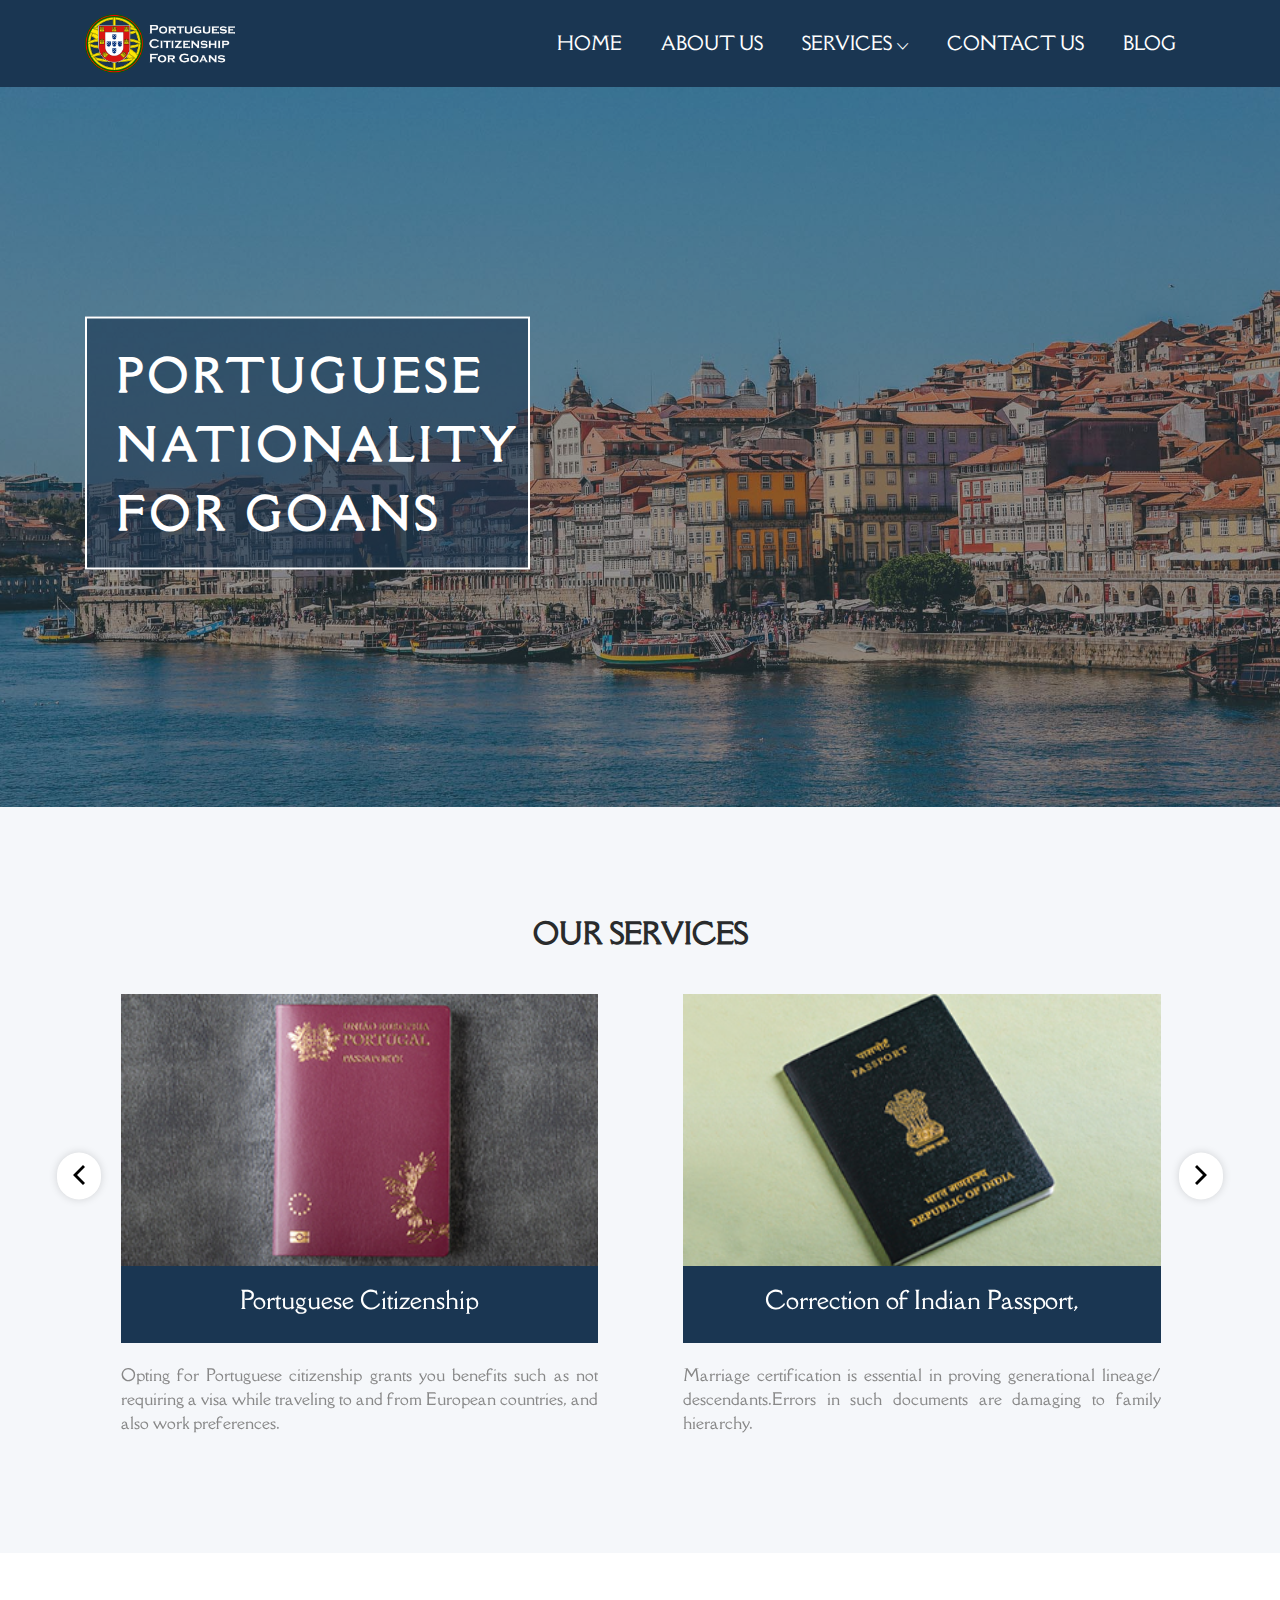
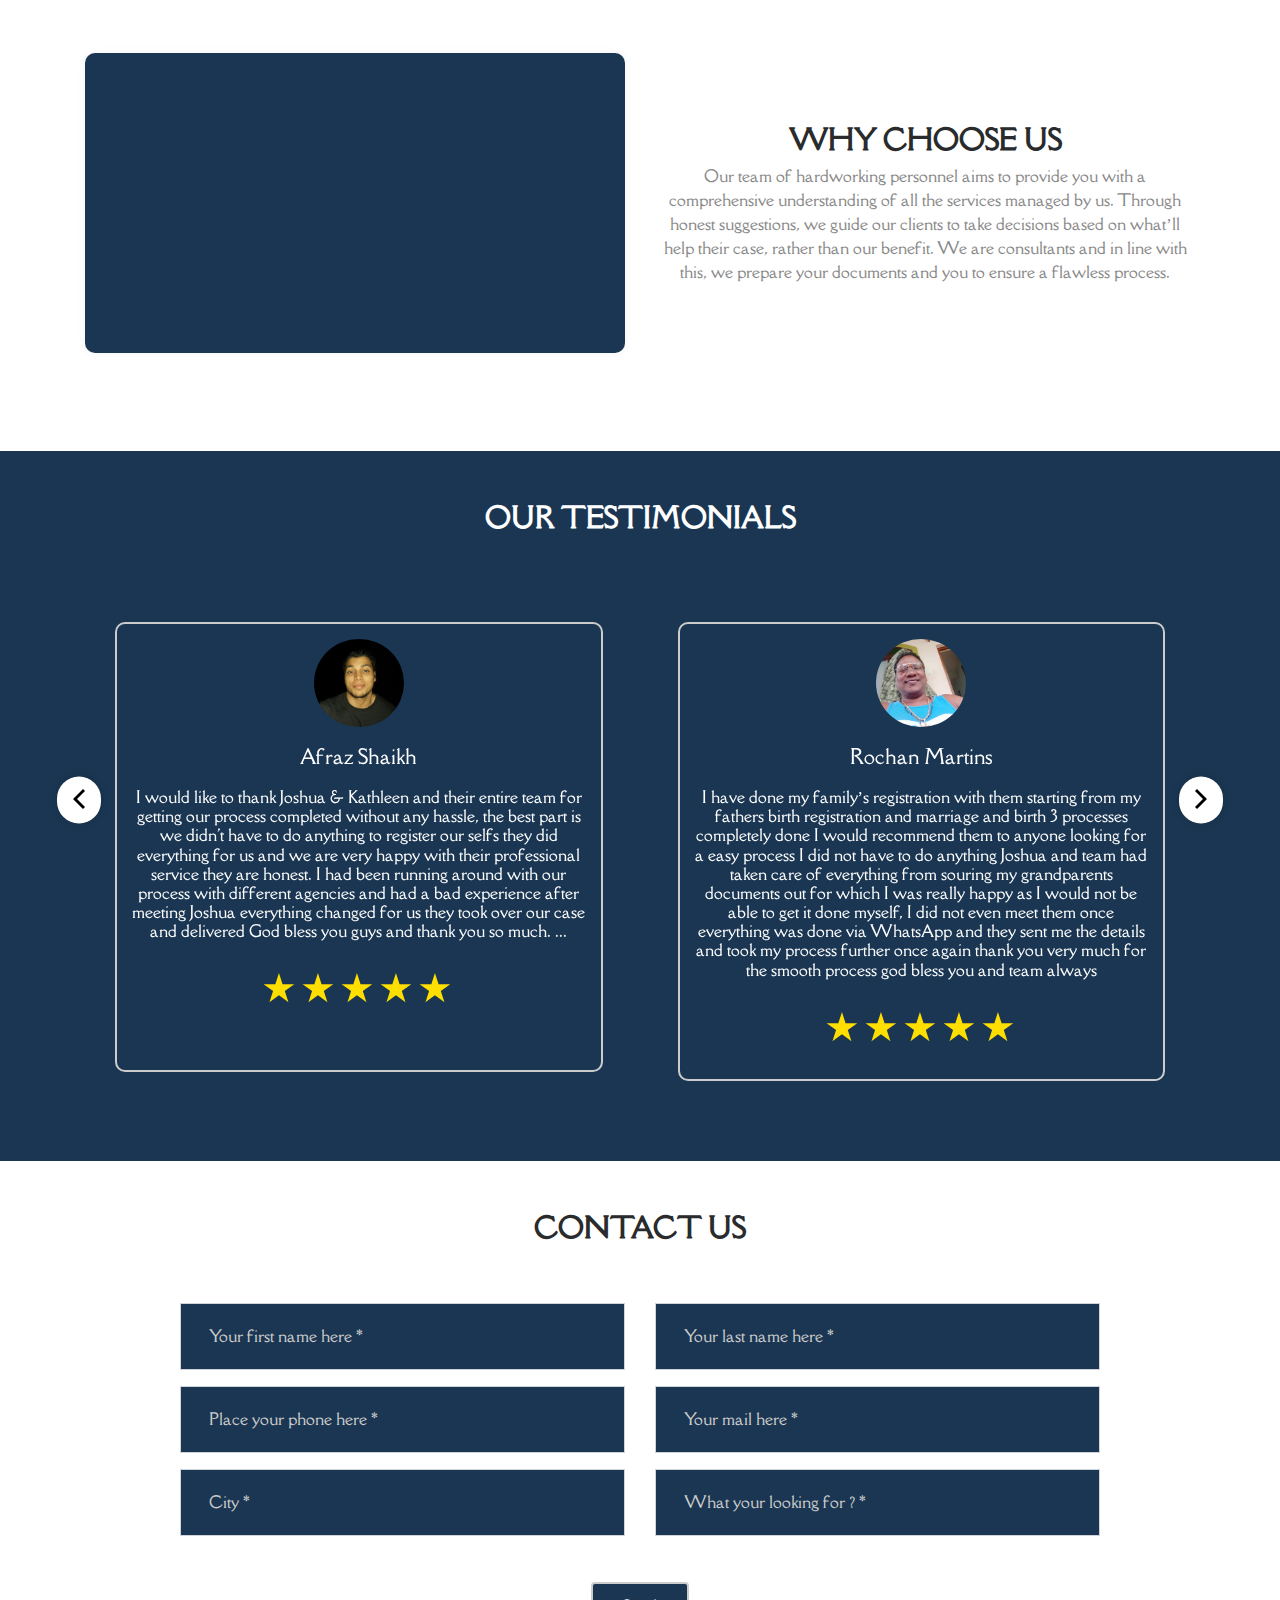
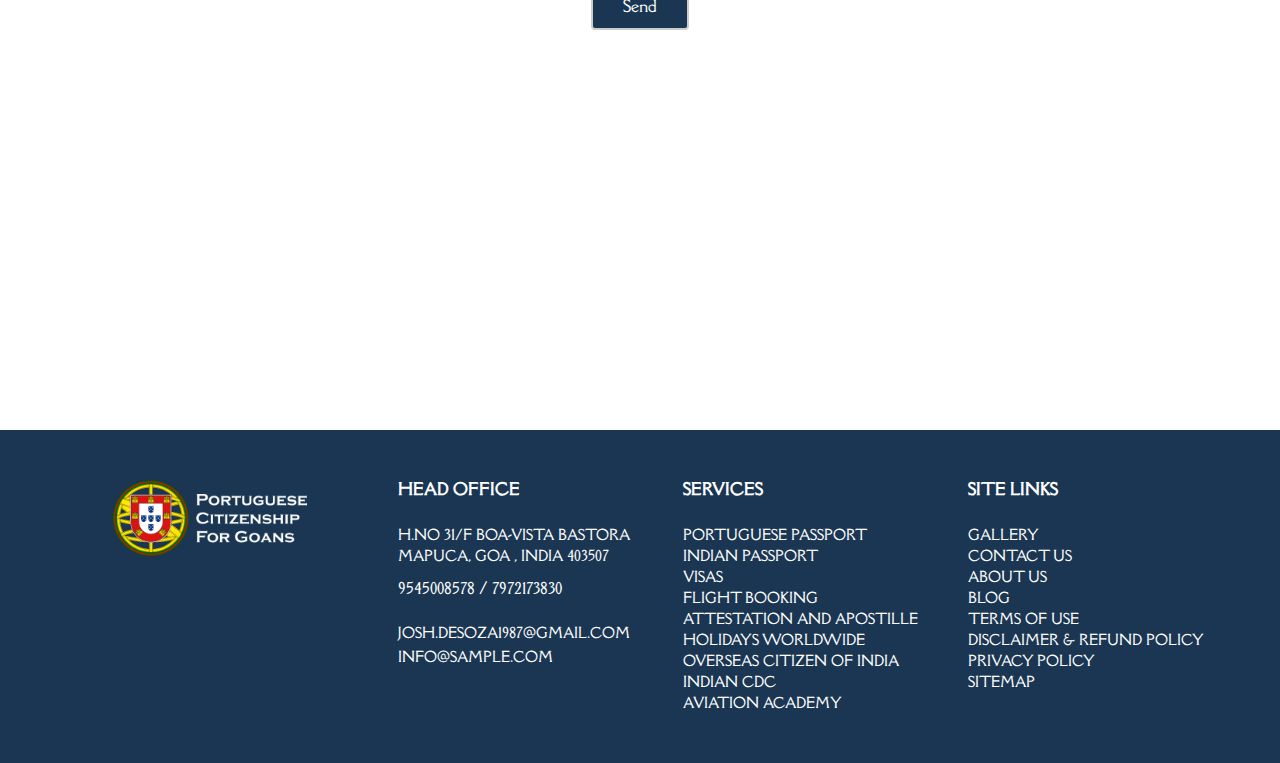
==== index.html @ cc92dfed "Add files via upload" ====
<!DOCTYPE html>
<html lang="en">
<head>
<!-- Meta -->
<meta charset="utf-8">
<meta http-equiv="X-UA-Compatible" content="IE=edge">
<meta name="viewport" content="width=device-width, initial-scale=1">

<!-- SITE TITLE -->
<title>Portuguese Citizenship</title>
<link rel="stylesheet" href="css/bootstrap.min.css">
<link rel="stylesheet" href="css/ionicons.min.css">
<link rel="stylesheet" href="css/style.css">
<!--- owl carousel CSS-->
<link rel="stylesheet" href="owlcarousel/css/owl.carousel.min.css">
<link rel="stylesheet" href="owlcarousel/css/owl.theme.css">
<link rel="stylesheet" href="owlcarousel/css/owl.theme.default.min">
<link rel="preconnect" href="https://fonts.gstatic.com">
<link href="https://fonts.googleapis.com/css2?family=Della+Respira&display=swap" rel="stylesheet">
<style>
    .dropdown {
      position: relative;
      display: inline-block;
    }
    
    .dropdown-content {
      display: none;
      position: absolute;
      background-color: #f9f9f9;
      min-width: 170px;
      box-shadow:1px 0px 4px 3px rgb(0 0 0 / 20%);
      padding: 12px 16px;
      z-index: 1;
    }
    
    .dropdown:hover .dropdown-content {
      display: block;
    }
    </style>
</head>

<body data-spy="scroll" data-target=".navbar-nav" data-offset="110">
<!-- START HEADER -->
<header class="header_wrap dark_skin" style="background:#1a3652;">
  <div class="container">
    <nav class="navbar navbar-expand-lg"> 
    <a class="navbar-brand page-scroll" href="index.php">
            <img class="logo_dark" src="images/logo1.png" alt="logo" style="max-width:150px;"/> 
        </a>
        <button class="navbar-toggler" type="button" data-toggle="collapse" data-target="#navbarSupportedContent" aria-controls="navbarSupportedContent" aria-expanded="false" aria-label="Toggle navigation"> <span class="ion-android-menu"></span> </button>
      	<div class="collapse navbar-collapse justify-content-end" id="navbarSupportedContent">
            <ul class="navbar-nav">
                <li>
                    <a class="nav-link active page-scroll" href="index.html">Home</a>
                </li>
                <li>
                    <a class="nav-link page-scroll" href="about-us.html">About Us</a>
                </li>
                <li class="dropdown">
                    <a class="nav-link dropdown-toggle" href="#" aria-expanded="false">Services</a>
                    <div class="dropdown-content text-center" aria-labelledby="navbarDropdownMenuLink">
                       <a class="dropdown-item" href="portuguese_citizenship.html" style="text-transform: uppercase;">Portuguese Citizenship</a>
                       <div class="dropdown-divider"></div>
                      <a class="dropdown-item" href="services.html"  style="text-transform: uppercase;">Other services</a>
                    </div>
                 </li>
                <li>
                    <a class="nav-link page-scroll" href="contact-us.html">contact Us</a>
                </li>
                <li>
                    <a class="nav-link page-scroll" href="#">blog</a>
                </li>
               
            </ul>
        </div>
    </nav>
  </div>
</header>
<!-- START HEADER --> 
<section class="banner_section background_bg blue_overlay_bg  screen_h"  style="background: url(images/hero_image1.jpg) center center / cover;">
	<div class="banner_slide_content">
        <div class="container"><!-- STRART CONTAINER -->
            <div class="row">
                <div class="col-lg-5 col-md-12 col-sm-8 text-left">
                    <div class="banner_content text_white">
                        <h2 class="text-uppercase desktop_display" style="font-size: 43px;letter-spacing: 5px;line-height: 69px;background: #1a36529c;border:2px solid #fff;padding-left:30px;padding-right: -27px;padding-top: 22px;padding-bottom: 20px;">Portuguese Nationality for Goans  </h2>
                        <h4 class="text-uppercase mob_display" style="position:relative;top:-83px;font-size:30px;font-weight:700;letter-spacing: 5px;line-height:44px;border:2px solid #fff;padding-left:30px;padding-right: -27px;padding-top: 22px;padding-bottom: 20px;">Portuguese Nationality for Goan  </h4>
             
                    </div>
                </div>
            </div>
        </div>
    </div>
</section>
<!----
<section id="services" style="background:#eefdfd;">
    <div class="container">
    <div class="row justify-content-center">
        	<div class="col-lg-8 col-md-9 animation animated fadeInUp">
            	<div class="text-center">
                	<h3 class="text-uppercase" style="font-weight:700;">Our services</h3>
                </div>
            </div>
        </div>
        <div class="row justify-content-center">
            <div class="col-md-4 col-sm-6 mb-lg-5 mb-3 text-center">
            	<div class="icon_box icon_box_style_9" style="padding:0px;">
                    <div class="box_icon mb-3">	
                        <span style='font-size:120px;color:#fff;'>&#9784;</span>
                        <h4 style="padding-bottom:30px;" class="text-white">Portuguese Citizenship</h4>
                    </div>
                    
                 </div>
                 <div class="icon_box_content" style="padding-top:35px;">
                    <p style="text-transform: uppercase;">Lorem ipsum dolor sit
                        amet, consectetur
                        adipiscing elit, sed do
                        eiusmod tempor incididunt
                        ut labore et dolore
                        magna aliqua.
                        Ut enim ad minim veniam,</p>
                </div>
            </div>
           
            <div class="col-md-4 col-sm-6 mb-lg-5 mb-3 text-center">
            	<div class="icon_box icon_box_style_9" style="padding:0px;">
                    <div class="box_icon mb-3">	
                        <span style='font-size:120px;color:#fff;'>&#9784;</span>
                        <h4 style="padding-bottom:30px;" class="text-white"> Correction of Indian Passport</h4>
                    </div>
                    
                 </div>
                 <div class="icon_box_content" style="padding-top:35px;">
                    <p style="text-transform: uppercase;">Lorem ipsum dolor sit
                        amet, consectetur
                        adipiscing elit, sed do
                        eiusmod tempor incididunt
                        ut labore et dolore
                        magna aliqua.
                        Ut enim ad minim veniam,</p>
                </div>
            </div>
            <div class="col-md-4 col-sm-6 mb-lg-5 mb-3 text-center">
            	<div class="icon_box icon_box_style_9" style="padding:0px;">
                    <div class="box_icon mb-3">	
                        <span style='font-size:120px;color:#fff;'>&#9784;</span>
                        <h4 style="padding-bottom:30px;" class="text-white"> Correction of Birth Certificate</h4>
                    </div>
                 </div>
                 <div class="icon_box_content" style="padding-top:35px;">
                    <p style="text-transform: uppercase;">Lorem ipsum dolor sit
                        amet, consectetur
                        adipiscing elit, sed do
                        eiusmod tempor incididunt
                        ut labore et dolore
                        magna aliqua.
                        Ut enim ad minim veniam,</p>
                </div>
            </div>
        </div> 

    </div>
</section>-->
<section style="background:#f5f7fa;">
	<div class="container">
        <div class="row justify-content-center" style="padding-top:60px;">
            <div class="col-lg-8 col-md-9 animation animated fadeInUp">
            	<div class="text-center">
                	<h3 class="text-uppercase" style="font-weight:700;">Our services</h3>
                </div>
            </div>
        	<div class="col-lg-12 col-md-12 col-sm-12 text-center">
            	<ul class="portfolio_gallery portfolio_style4 carousel_slide2 owl-carousel owl-dots owl-theme " data-margin="15" data-dots="false" data-autoplay="true" data-nav="true" data-loop="true" data-autoplay-timeout="2500">
                    <!-- START PORTFOLIO ITEM -->
                    <li class="portfolio-item" style="padding:20px;">
                        <div style="padding:0px;">
                            <div class="box_icon mb-3">	
                              <img src="images/portuguese-passport.jpg"/>
                              <div style="background: #1a3652;padding:20px 0 20px;">
                                <h4 class="text-white">Portuguese Citizenship</h4>
                            </div>
                            <p style="padding-top:20px; text-align: justify;">Opting for Portuguese citizenship grants you benefits such as not 
                                requiring a visa while traveling to and from European countries, and also work preferences.</p>
                            </div>
                         </div>
                        
                    </li>
                    <li class="portfolio-item" style="padding:20px;">
                        <div style="padding:0px;">
                            <div class="box_icon mb-3">	
                                <img src="images/indian-passport.jpg"/>
                                <div style="background: #1a3652;padding:20px 0 20px;">
                                <h4 class="text-white">Correction of Indian Passport,</h4>
                                </div>
                                <p style="padding-top:20px; text-align: justify">Marriage certification is essential in 
                                    proving generational lineage/ descendants.Errors in such documents are damaging to family hierarchy. </p>
                            </div>
                         </div>
                    </li>
                    <li class="portfolio-item" style="padding:20px;">
                        <div  style="padding:0px;">
                            <div class="box_icon mb-3">	
                                <img src="images/birth-certificate.jpg"/>
                                <div style="background: #1a3652;padding:20px 0 20px;">
                                <h4 class="text-white"> Correction of Birth Certificate</h4>
                                </div>
                                <p  style="padding-top:20px;text-align: justify">An error on your birth certificate, 
                                    such as spelling mistakes of your parent’s names or your own, is carried on to other documents. 
                                    This results in variations of a single name.</p>
                            </div>
                         </div>
                    </li>
                    <li class="portfolio-item" style="padding:20px;">
                        <div style="padding:0px;">
                            <div class="box_icon mb-3">	
                                <img src="images/Marriage.jpg"/>
                                <div style="background: #1a3652;padding:20px 0 20px;">
                                <h4  class="text-white">  Correction of Marriage Certificate</h4>
                                </div>
                                <p  style="padding-top:20px;text-align: justify">Don’t get stuck with mistakes on your Indian passport. 
                                    It’s your identity verification document and is widely used by the government of India.</p>
                            </div>
                         </div>
                        
                    </li>
                    <li class="portfolio-item" style="padding:20px;">
                        <div  style="padding:0px;">
                            <div class="box_icon mb-3">	
                                <img src="images/indian-passport.jpg"/>
                                <div style="background: #1a3652;padding:20px 0 20px;">
                                <h4 class="text-white">  Assistance with Residential Certificate</h4>
                                </div>
                                <p style="padding-top:20px;text-align: justify">By providing residential certificates, citizens declare the tenure of the place of 
                                    residence and other details that verifies their address.</p>
                            </div>
                           
                         </div>
                        
                    </li>
       
   
                </ul>
            </div>
        </div>
        </div>
</section>
<section>
    <div class="container">
        <div class="row justify-content-center" style="padding-top:20px;">
        	<div class="col-md-6 col-sm-6 mb-lg-5 mb-3 text-center">
            	<div class="icon_box icon_box_style_9" style="min-height: 300px;">
                    <div class="box_icon mb-3">	
                        
                    </div>
                </div>
               
            </div>
            <div class="col-md-6 col-sm-12 text-center">
                <div class="heading_s3 mb-3"> 
                  <div class="pos_display">
                  <h3 style="font-weight:700;">WHY CHOOSE US</h3>
                 <p>Our team of hardworking personnel aims to provide you with a comprehensive understanding of all the services managed by us. 
                     Through honest suggestions, we guide our clients to take decisions based on what’ll help their case, rather than our benefit. 
                     We are consultants and in line with this, we prepare your documents and you to ensure a flawless process.</p>
            </div>
        </div>
                
            </div>
        </div>
       
    </div>
</section>

<section style="background: #1a3652;">
	<div class="container">
        <div class="row justify-content-center">
        	<div class="col-lg-8 col-md-9 animation animated fadeInUp">
            	<div class="text-center">
                	<h3 class="text-uppercase text-white" style="font-weight:700;">Our Testimonials</h3>
                </div>
            </div>
        </div>
        <div class="row justify-content-center" style="padding-top:50px;"> 
        	<div class="col-md-12 text-center">
            	<ul class="portfolio_gallery portfolio_style3 carousel_slide2 owl-carousel owl-theme" data-margin="15" data-dots="false" data-autoplay="true" data-nav="true" data-loop="true" data-autoplay-timeout="2500">
                    <!-- START PORTFOLIO ITEM -->
                    <li  style="padding:30px;">
                            <div style="padding:0px;border:2px solid #ccc;border-radius:10px;">
                                <div class="box_icon mb-3" style="min-height: 430px;">	
                                    <div class="testimonial_img">
                                        <img class=" m-auto" style="border-radius:50%;" src="images/Afraz-shaik.jpg" alt="user"/>
                                </div>
                                    <p class="text-white" style="font-size:20px;">Afraz Shaikh</p>
                                    <h6 class="text-white"> I would like to thank Joshua & Kathleen and their entire team for getting our process completed without any hassle, the best part is we didn't have to do anything to register our selfs they did everything for us and we are very happy with their professional service they are honest. I had been running around with our process with different agencies and had a bad experience after meeting Joshua everything changed for us they took over our case and 
                                        delivered God bless you guys and thank you so much. ...</h6>
                                        <div class="Stars" style="--rating:5.1;padding-top:20px;"></div>
                                </div>
                             </div>
                    </li>
                    <li style="padding:30px;">
                        <div style="padding:0px;border:2px solid #ccc;border-radius:10px;">
                            <div class="box_icon mb-3" style="min-height: 430px;">	
                                <div class="testimonial_img">
                                    <img class=" m-auto" style="border-radius:50%;" src="images/Damaciene.jpg" alt="user"/>
                                </div>
                                <p class="text-white" style="font-size:20px;">Rochan Martins</p>
                                <h6 class="text-white">I have done my family’s registration with them starting from my fathers birth registration and marriage and birth 3 processes completely done I would recommend them to anyone looking for a easy process I did not have to do anything Joshua and team had taken care of everything from souring my grandparents documents out for which I was really happy as I would not be able to
                                     get it done myself, I did not even meet them once everything was done via WhatsApp and they sent me
                                      the details and took my process further once again thank you very much for the smooth process god bless you and team always</h6> 
                                     
                                    <div class="Stars" style="--rating:5.0;padding-top:20px;"></div>
                            </div>
                         </div>
                </li>
            <li  style="padding:30px;">
                <div style="padding:0px;border:2px solid #ccc;border-radius:10px;">
                    <div class="box_icon mb-3" style="min-height:430px;">	
                        <div class="testimonial_img">
                            <img class=" m-auto" style="border-radius:50%;" src="images/Rohan.jpg" alt="user"/>
                        </div>
                        <p class="text-white" style="font-size:20px;">Damaciene Martins</p>
                        <h6 class="text-white">I want to thank you Joshua and team For sucessfully completing my case which was stuck with with agency in margao since 2001 Joshua took my case in 2016 and concluded my process and my children's 
                            too thank you good to see your page on facebook keep up the good work god bless you all always.</h6>
                            <div class="Stars" style="--rating:5.1;padding-top:20px;"></div>
                    </div>
                 </div>
        </li>
   
                </ul>
            </div>
        </div>
        
        </div>
</section>

<section class="small_pt">
	<div class="container">
        <div class="row justify-content-center">
        	<div class="col-lg-8 col-md-9 animation animated fadeInUp">
            	<div class="text-center">
                	<h3 class="text-uppercase" style="font-weight:700;">Contact Us</h3>
                </div>
            </div>
        </div>
        <div class="row justify-content-center" style="padding-top:50px;">
            <div class="col-md-10">
            	<div class="field_form">
                        <form method="post">
                        <div class="row">
                            <div class="form-group col-lg-6">
                                <input required="required" placeholder="Your first name here *" class="form-control" name="name" type="text">
                             </div>
                             <div class="form-group col-lg-6">
                                <input required="required" placeholder="Your last name here *" class="form-control" name="name" type="text">
                             </div>
                            <div class="form-group col-lg-6">
                                <input required="required" placeholder="Place your phone here *"  class="form-control" name="phone" type="phone">
                            </div>
                          
                            <div class="form-group col-lg-6">
                                <input required="required" placeholder="Your mail here *" class="form-control" name="email" type="email">
                            </div>
                            <div class="form-group col-lg-6">
                                <input placeholder="City *" class="form-control" name="city" type="text">
                            </div>
                            <div class="form-group col-lg-6">
                                <input placeholder="What your looking for ? *" class="form-control" name="Message" type="text">
                            </div>
                            <div class="col-lg-12 text-center" style="padding-top:30px;">
                                <button type="submit" class="btn btn-default"  name="submit" value="Submit">Send</button>
                            </div>
                            
                        </div>
                    </form>		
                    </div>
            </div>
        </div>
    </div>
</section>
<section style="padding-bottom:0px;">
    <div class="container-fluid">
        <div class="row">
            <div class="col-12 p-0">
                <div class="contact_map animation animated fadeInUp" data-animation="fadeInUp" data-animation-delay="0.2s" style="animation-delay: 0.2s; opacity: 1;">
                    <iframe src="https://www.google.com/maps/embed?pb=!1m16!1m12!1m3!1d3843.2199358114367!2d73.82470751485221!3d15.579893689184894!2m3!1f0!2f0!3f0!3m2!1i1024!2i768!4f13.1!2m1!1sH.No31%2FF%20Boa-vista%20Bastora%20Mapuca%2C%20Goa%2C%20India%20403507!5e0!3m2!1sen!2sin!4v1616218557208!5m2!1sen!2sin" width="100%"  style="border:0;height:300px;" allowfullscreen="" ></iframe>
                </div>
            </div>
        </div>
    </div>
</section>
<footer style="background: #1a3652;padding:50px 0px;">
                    <div class="top_footer text_white" style="padding-left:56px;">
                        <div class="container">
                            <div class="row">
                                <div class="col-lg-3 col-md-3 col-md-3 mt-4 mt-lg-0" data-animation="fadeInUp" data-animation-delay="0.6s" style="animation-delay: 0.6s; opacity: 1;">
                                    <div class="footer_logo">
                                        <a href="index.html"> <img  src="images/logo1.png" alt="logo" style="max-width:194px;"/></a>
                                    </div>
                                    
                                </div>
                                <div class="col-lg-3 col-md-3 col-md-3 mt-4 mt-lg-0 animation animated fadeInUp" data-animation="fadeInUp" data-animation-delay="0.6s" style="animation-delay: 0.6s; opacity: 1;">
                                    <h6 class="widget_title">HEAD OFFICE</h6>
                                    <ul style="list-style-type: none;">
                                        <li style="text-transform: uppercase;font-size: 14px;"> H.NO 31/F
                                            BOA-VISTA BASTORA MAPUCA, GOA , INDIA 403507</li>

                                            <li style="padding-top:10px;padding-bottom:10px;"> <a href="tel:7972173830" style="font-size:15px;"> 9545008578</a> / 
                                                <a href="tel:7972173830" style="font-size:15px;">7972173830</a>
                                            </li>
                                            <li style="padding-top:10px;">
                                                <a href="mailto: josh.desoza1987@gmail.com" style="text-transform: uppercase;font-size: 14px;"> josh.desoza1987@gmail.com</a> <br>
                                         <a href="mailto:katts0808@gmail.com" style="text-transform: uppercase;font-size: 14px;">info@sample.com</a>
                                                </li>

                                    </ul>
                                    <!--<p style="text-transform: uppercase;font-size: 14px;"> H.NO 31/F
                                        BOA-VISTA BASTORA MAPUCA, GOA , INDIA 403507</p>-->
                                   <!---- <p style="font-size:14px;"> 
                                       <a href="tel:7972173830"> 9545008578</a> <br>
                                        <a href="tel:7972173830">7972173830</a>
                                    </p>-->
                                   
                                </div>
                                <div class="col-lg-3 col-md-3 col-md-3 mt-4 mt-lg-0 animation animated fadeInUp" data-animation="fadeInUp" data-animation-delay="0.6s" style="animation-delay: 0.6s; opacity: 1;">
                                    <h6 class="widget_title">SERVICES</h6>
                                    <ul style="list-style-type: none;">
                                        <li style="font-size:14px;text-transform: uppercase;"><a href="#"> Portuguese Passport</a></li>
                                        <li style="font-size:14px;text-transform: uppercase;"><a href="#"> Indian Passport</a></li>
                                        <li style="font-size:14px;text-transform: uppercase;"><a href="#"> Visas</a></li>
                                        <li style="font-size:14px;text-transform: uppercase;"><a href="#"> Flight Booking</a></li>
                                         <li style="font-size:14px;text-transform: uppercase;"><a href="#"> Attestation and Apostille</a></li>
                                        <li style="font-size:14px;text-transform: uppercase;"><a href="#"> Holidays Worldwide</a></li>
                                        <li style="font-size:14px;text-transform: uppercase;"><a href="#"> Overseas Citizen of India</a></li>
                                        <li style="font-size:14px;text-transform: uppercase;"><a href="#"> Indian CDC</a></li>
                                        <li style="font-size:14px;text-transform: uppercase;"><a href="#"> Aviation Academy</a></li>
                                    </ul>
                                    
                                </div>
                                
                               
                                <div class="col-lg-3 col-md-6 mt-4 mt-lg-0 animation animated fadeInUp" data-animation="fadeInUp" data-animation-delay="0.6s" style="animation-delay: 0.6s; opacity: 1;">
                                    <h6 class="widget_title">SITE LINKS</h6>
                                    <ul style="list-style-type: none;">
                                        <li style="font-size:14px;"><a href="#">GALLERY</a></li>
                                        <li style="font-size:14px;"><a href="#">CONTACT US</a></li>
                                        <li style="font-size:14px;"><a href="#">ABOUT US</a></li>
                                        <li style="font-size:14px;"><a href="#">BLOG</a></li>
                                        <li style="font-size:14px;"><a href="#">TERMS OF USE</a></li>
                                        <li style="font-size:14px;"><a href="#">DISCLAIMER & REFUND POLICY</a></li>
                                        <li style="font-size:14px;"><a href="#">PRIVACY POLICY</a></li>
                                        <li style="font-size:14px;"><a href="#">SITEMAP</a></li> 
                                    </ul>
                                </div>
                            </div>
                        </div>
                    </div>
                </footer>

<!-- Latest jQuery --> 
<!-- Latest jQuery --> 
<script src="js/jquery-1.12.4.min.js"></script> 
<!-- jquery-ui --> 
<script src="js/jquery-ui.js"></script>
<script src="js/scripts.js"></script>
<script src="js/bootstrap.min.js"></script> 
<!-- owl-carousel min js  --> 
<script src="owlcarousel/js/owl.carousel.min.js"></script> 
</body>
</html>
---- css/style.css ----
body {
	background: #ffffff none repeat scroll 0 0;
    color: #888888;
	font-family: 'Della Respira', serif;
    font-size: 16px;
	-webkit-text-size-adjust: 100%;
    -webkit-font-smoothing: antialiased;
	-moz-osx-font-smoothing:grayscale;
}
h1,h2,h3,h4,h5,h6 {
	color: #292b2c;
	font-family: 'Della Respira', serif;
}
p {
	color:#888888;
}
a {
	color: #292b2c;
	text-decoration: none;
	-webkit-transition: all 0.5s ease;
	transition: all .5s ease;
}
a:hover {
	color: #0E93D8;
	text-decoration: none;
	transition: all .5s ease;
}
a:focus {
	outline: none;
	text-decoration: none;
}
img {
	max-width: 100%;
}
ul,li,ol {
	margin: 0;
	padding: 0;
}
fieldset {
	border: 0 none;
	margin: 0 auto;
	padding: 0;
}
label {
	color: #6c757d;
}
input:focus,
textarea:focus {
	outline: none;
	box-shadow:  none !important;
}
section {
	padding: 50px 0;
	position:relative;
}
.no-padding { 
	padding: 0
}
section.small_pt,
.top_footer.small_pt {
	padding-top: 50px;
}
section.small_pb,
.top_footer.small_pb {
	padding-bottom: 50px;
}
section.pb_20, .pb_20 {
	padding-bottom: 20px;
}
section.pb_70, .pb_70 {
	padding-bottom: 70px;
}
.small_padding {
    padding: 30px;
}
.medium_padding {
    padding: 50px;
}
.large_padding {
    padding: 100px;
}
.small_divider {
	height: 30px;
}
.medium_divider {
	height: 50px;
}
.large_divider {
	height: 100px;
}
.padding_eight_all {
	padding: 8%;
}
.padding_eight_lr {
	padding: 0 8%;
}
.list_none li {
	list-style:none;
}
.order_list,
.disc_list {
	padding-left: 15px;
}
.btn:focus,.btn:hover,.btn.active {
	box-shadow: none;
	outline: medium none;
}
button:focus {
	outline:none;
}
.btn {
	border-width: 2px;
	cursor: pointer;
	text-transform: capitalize;
	transition: all 0.5s ease-in-out;
}
.btn.active:focus, .btn:active:focus {
	box-shadow: none !important;
}
.btn-default {
	background-color: #1a3652;
	border: 2px solid #ccc;
	color: #ffffff !important;
	padding: 10px 30px;
}
.btn-default:hover {
	background-color: #3b4b5a;
	border-color: #ccc;
	color: #fff;
}
.btn-black {
	border: 2px solid #333;
	background-color: #333;
	color: #ffffff;
	padding: 10px 30px;
}
.btn-black:hover {
	background-color: #ffffff;
	color: #333;
}
.btn-white {
	border: 2px solid #fff;
	background-color: #fff;
	color: #333 !important;
	padding: 10px 30px;
}
.btn-white:hover {
	background-color: transparent;
	color: #fff !important;
}
.btn-outline-white {
	background-color: transparent;
	border: 2px solid #ffffff;
	color: #ffffff;
	padding: 10px 30px;
}
.btn-outline-white:hover {
	background-color: #fff;
	color: #1083c8;
}
.btn-outline-black {
	background-color: transparent;
	border: 2px solid #333;
	color: #333;
	padding: 10px 30px;
}
.btn-outline-black:hover {
	background-color: #333;
	color: #fff;
}
.btn-outline-default {
	background-color: transparent;
	border: 2px solid #0e93d8;
	color: #0e93d8;
	padding: 10px 30px;
}
.btn-outline-default:hover {
	background-color: #0e93d8;
	color: #fff;
}
.btn-radius,
.pr-radius {
	border-radius: 40px;
}
.btn + .btn {
	margin-left: 10px;
}
.btn i {
	margin-left: 5px;
	font-size: 22px;
	vertical-align: middle;
	line-height: 1;
}
.btn span {
    font-size: 14px;
}
.btn-group-sm > .btn, .btn-sm {
    padding: 7px 15px;
}
.btn-group-lg > .btn, .btn-lg {
    padding: 14px 35px;
}
.btn-xs {
    padding: 4px 15px;
    font-size: 12px;
}
.btn-md {
    padding: 10px 30px;
    font-size: 16px;
}
.btn.btn-xs i {
    font-size: 12px;
}
.btn.btn-sm i {
    font-size: 16px;
}
.btn.btn-lg i {
    font-size: 28px;
}
.btn-aylen,
.btn-aylen2 {
	position: relative;
	overflow: hidden;
	transition: all 0.3s ease-in-out;
	z-index: 1;
}
.btn-aylen::before {
    content: "";
    position: absolute;
    left: 0;
    top: 0;
    bottom: 0;
    right: 0;
    background-color: #fff;
    -moz-transform: scale(0);
	-webkit-transform: scale(0);
	transform: scale(0);
	transition: all 0.3s ease-in-out;
}
.btn-aylen:hover:before {
    -moz-transform: scale(1);
	-webkit-transform: scale(1);
	transform: scale(1);
	z-index: -1;
}
.btn-default.btn-aylen:hover {
	color: #0e93d8 !important;
	z-index: 0;
}
.btn-aylen2::before {
    content: "";
    position: absolute;
    left: 0;
    top: 0;
    bottom: 0;
    right: 0;
    background-color: #fff;
    -moz-transform: scale(1);
	-webkit-transform: scale(1);
	transform: scale(1);
	transition: all 0.3s ease-in-out;
	z-index: -1;
}
.btn-aylen2:hover:before {
    -moz-transform: scale(0);
	-webkit-transform: scale(10);
	transform: scale(0);
}
.btn-horiz,.btn-horiz2 {
    position: relative;
    transition: all 0.5s ease-in-out;
    z-index: 1;
}
.btn-horiz::before {
	border-radius: 4px;
    content: "";
    position: absolute;
    left: 50%;
    top: -2px;
    bottom: -2px;
    background-color: rgba(0,0,0,0.1);
    right: 50%;
	visibility: hidden;
    transition: all 0.3s ease-in-out;
    z-index: -1;
}
.btn-horiz:hover::before {
    left: -2px;
    right: -2px;
	visibility: visible;
}
.btn-horiz2::before {
	border-radius: 3px;
    content: "";
    position: absolute;
    left: 0px;
    top: 0px;
    bottom: 0px;
    background-color: #fff;
    right: 0px;
    transition: all 0.3s ease-in-out;
    z-index: -1;
}
.btn-horiz2:hover::before {
    left: 50%;
    right: 50%;
}
.btn-radius.btn-horiz::before, .btn-radius.btn-horiz2::before {
    border-radius: 40px;
}
.btn-3d {
    position: relative;
	border: 0;
}
.btn-3d::before {
    border-bottom: 3px solid rgba(0,0,0,0.2);
    content: "";
    bottom: 0px;
    left: 0px;
    right: 0px;
    top: 0;
    position: absolute;
    border-radius: 5px;
}
.btn-3d.rounded-0::before {
    border-radius: 0;
}
.ripple {
	background-color: #0e93d8;
	border-radius: 100%;
	color: #fff;
	position: relative;
	display: inline-block;
	margin-right: 25px;
	line-height: 30px;
	font-size: 18px !important;
	vertical-align: middle;
	margin-left: 0;
	height: 30px;
    width: 30px;
	text-align: center;
}
.ripple::before,.ripple::after {
	 -webkit-animation: ripple 1.8s infinite ;
    -moz-animation: ripple 1.8s infinite ;
    -o-animation: ripple 1.8s infinite ;
    -ms-transition:ripple 1.8s infinite ;
	animation: ripple 1.8s infinite ;
	background-color: #0e93d8;
	border-radius: 100%;
	margin: -20px;
	bottom: 0px;
	content: "";
	display: block;
	left: 0px;
	opacity: 0;
	position: absolute;
	right: 0px;
	top: 0px;
	z-index:-1;
}
.ripple::before {
	animation-delay: 0.4s;
	-webkit-animation-delay: 0.4s;
}
.ripple::after {
	animation-delay: 1s;
	-webkit-animation-delay: 1s;
}
@-webkit-keyframes ripple{
    0%{
        opacity:0;
        -webkit-transform:scale(0);
        transform:scale(0)
    }
    50%{
        opacity:0.5;
    }
	100%{
        opacity:0;
        -webkit-transform:scale(1);
        transform:scale(1)
    }
}
@keyframes ripple{
    0%{
        opacity:0;
        -webkit-transform:scale(0);
        transform:scale(0)
    }
    50%{
        opacity:0.5;
    }
	100%{
        opacity:0;
        -webkit-transform:scale(1);
        transform:scale(1)
    }
}

.text_white * {
	color: #fff;
}

.navbar-brand img {
    max-width: 182px;
}
.logo_light, .logo_dark {
	display: none;
}
.light_skin .logo_default, .light_skin .logo_dark {
	display: none;
}
.light_skin .logo_light {
	display: block;
}
.dark_skin .logo_light, .dark_skin .logo_default {
	display: none;
}
.dark_skin .logo_dark {
	display: block;
}
.light_skin .navbar-nav a,
.light_skin .navbar-toggler {
	color: #ffffff;
}
.dark_skin .navbar-nav a,
.navbar-toggler {
	color: #ffffff;
}
.navbar {

	padding: 0;
}
.header_wrap {
	transition: all 0.5s ease 0s;
}
.navbar-expand-lg .navbar-nav li {
	position: relative;
	list-style: none;
}
.navbar-nav .dropdown-menu {
	background-color: #333333;
	border: 0 none;
	border-radius: 0;
	margin: 0;
	min-width: 12rem;
	padding: 0;
}
.light_skin .navbar-nav .dropdown-menu .mega-menu .dropdown-menu {
	background-color: #252525;
}
.dark_skin .navbar-nav .dropdown-menu {
	background-color: #fff;
	box-shadow: 0 13px 42px 11px rgba(0,0,0,.05);
	border: 1px solid #eee;
	margin-top: -1px;
}
.dark_skin .mega-menu-col,
.dark_skin .cart_list li {
	border-color: #ddd;
}
.dark_skin .navbar-expand-lg .navbar-nav .dropdown-menu li a.active, 
.dark_skin .navbar-expand-lg .navbar-nav .dropdown-menu li a:hover, 
.dark_skin .navbar-expand-lg .navbar-nav .dropdown-menu > ul > li:hover > a, 
.dark_skin .navbar-expand-lg .navbar-nav .dropdown-menu > ul > .mega-menu-col ul > li:hover > a {
	background-color: #eeeeee;
	color: #333;
}
.dark_skin .navbar-expand-lg .navbar-nav .dropdown-item, 
.dark_skin .navbar-expand-lg .navbar-nav .dropdown-header,
.dark_skin .cart_quantity,
.dark_skin .cart_total {
	color: #333;
}
.dark_skin .cart_list a {
	color: #333 !important;
}
.dark_skin .cart_list a:hover, .dark_skin .item_remove:hover {
	color: #000 !important;
}

.dropdown-toggle::after, .dropdown-toggler::after {
	border: 0 none;
	content: "\f3d0";
	font-family: ionicons;
	height: auto;
	line-height: normal;
	margin-left: 5px;
	vertical-align: middle;
	width: auto;
}
.dd_main_arrow_none .navbar-expand-lg .navbar-nav > li > .nav-link.dropdown-toggle::after {
	content: normal;
}
.dropdown-toggler::after {
	-moz-transform: rotate(-90deg);
	-webkit-transform: rotate(-90deg);
    transform: rotate(-90deg);
}
.dropdown-menu .dropdown-toggler::after {
	position: absolute;
	right: 10px;
	top: 10px;
}
.navbar-expand-lg .navbar-nav > li > .nav-link {
	font-size: 18px;
	font-weight: 500;
	padding: 30px 19px;
	text-transform: uppercase;
}
.main_menu_capitalize .navbar-expand-lg .navbar-nav > li > .nav-link {
	text-transform: capitalize;
}
.main_menu_weight_100 .navbar-expand-lg .navbar-nav > li > .nav-link {
	font-weight: 100;
}
.main_menu_weight_200 .navbar-expand-lg .navbar-nav > li > .nav-link {
	font-weight: 200;
}
.main_menu_weight_300 .navbar-expand-lg .navbar-nav > li > .nav-link {
	font-weight: 300;
}
.main_menu_weight_400 .navbar-expand-lg .navbar-nav > li > .nav-link {
	font-weight: 400;
}
.main_menu_weight_500 .navbar-expand-lg .navbar-nav > li > .nav-link {
	font-weight: 500;
}
.main_menu_weight_600 .navbar-expand-lg .navbar-nav > li > .nav-link {
	font-weight: 600;
}
.main_menu_weight_700 .navbar-expand-lg .navbar-nav > li > .nav-link {
	font-weight: 700;
}
.main_menu_weight_800 .navbar-expand-lg .navbar-nav > li > .nav-link {
	font-weight: 800;
}
.main_menu_weight_900 .navbar-expand-lg .navbar-nav > li > .nav-link {
	font-weight: 900;
}
.main_menu_size_16 .navbar-expand-lg .navbar-nav > li > .nav-link {
	font-size: 16px;
}
.bottom-header .navbar-expand-lg .navbar-nav > li > .nav-link {
	padding: 20px 10px;
}
.navbar-expand-lg .navbar-nav .dropdown-item {
	padding: 8px 25px 8px 10px;
	color: #bdbdbd;
	font-size: 14px;
	text-transform: capitalize;
}
.navbar-expand-lg .navbar-nav .dropdown-header {
    color: #fff;
    padding: 10px 10px;
    text-transform: uppercase;
    font-weight: bold;
}
.navbar-expand-lg .attr-nav li .nav-link {
	padding: 20px 10px;
	position: relative;
}
.navbar-expand-lg .attr-nav li .nav-link i {
	font-size: 20px;
}
.hover_menu_style2 .navbar-expand-lg .navbar-nav.attr-nav > li > .nav-link {
	margin: 0;
	padding: 20px 10px;
}
.dropdown-item:focus, .dropdown-item:hover,
.dropdown-item.active, .dropdown-item:active {
	background-color: transparent;
}
.navbar-expand-lg .navbar-nav.attr-nav .dropdown-menu li a.active, 
.navbar-expand-lg .navbar-nav.attr-nav .dropdown-menu li a:hover, 
.navbar-expand-lg .navbar-nav.attr-nav .dropdown-menu > ul > li:hover > a {
	background-color: rgba(0,0,0,0);
}
.hover_menu_style1 .navbar-expand-lg .navbar-nav > li:hover > a,
.hover_menu_style1 .navbar-expand-lg .navbar-nav > li > a.active {
	background-color: #ffffff;
	color: #0073b8;
}
.hover_menu_style1.dark_skin .navbar-expand-lg .navbar-nav > li:hover > a,
.hover_menu_style1.dark_skin .navbar-expand-lg .navbar-nav > li > a.active {
	background-color: #232323;
	color: #fff;
}
.navbar-expand-lg .navbar-nav > li {
	margin-left: 1px;
}
.hover_menu_style1 .navbar-expand-lg .navbar-nav.attr-nav li a.active, 
.hover_menu_style1 .navbar-expand-lg .navbar-nav.attr-nav > li:hover > a {
	color: #0073b8;
}
.hover_menu_style2 .navbar-expand-lg .navbar-nav > li > .nav-link {
	margin: 0 10px;
	padding-left: 0;
	padding-right: 0;
	position: relative;
}
.hover_menu_style2 .navbar-expand-lg .navbar-nav.attr-nav > li > .nav-link:before {
	content: normal;
}
.hover_menu_style2 .navbar-expand-lg .navbar-nav.attr-nav li a.active, 
.hover_menu_style2 .navbar-expand-lg .navbar-nav.attr-nav > li:hover > a {
	color: #0073b8;
}
.nav-fixed.hover_menu_style2 .navbar-expand-lg .navbar-nav > li > .nav-link {
	margin: 0;
}
.hover_menu_style2 .navbar-expand-lg .navbar-nav > li > .nav-link::before {
	background-color: #000;
	bottom: 15px;
	content: "";
	height: 2px;
	left: 50%;
	position: absolute;
	right: 50%;
	transition: all 0.5s ease 0s;
}
.hover_menu_style2.light_skin .navbar-expand-lg .navbar-nav > li > .nav-link::before {
	background-color: #fff;
}
.hover_menu_style2 .navbar-expand-lg .navbar-nav li a.active:before, 
.hover_menu_style2 .navbar-expand-lg .navbar-nav > li:hover > a:before {
	left: 0;
	right: 0;
}
.navbar-expand-lg .navbar-nav .dropdown-menu li a.active,
.navbar-expand-lg .navbar-nav .dropdown-menu li a:hover,
.navbar-expand-lg .navbar-nav .dropdown-menu > ul > li:hover > a, 
.navbar-expand-lg .navbar-nav .dropdown-menu > ul > .mega-menu-col ul > li:hover > a {
	background-color: rgba(0,0,0,0.2);
	color: #fff;
}
.hover_menu_style2.nav-fixed .navbar-expand-lg .navbar-nav > li > .nav-link::before {
	background-color: #333333;
}
.nav-fixed.hover_menu_style2 .navbar-expand-lg .navbar-nav > li > .nav-link {
	padding-left: 0;
	padding-right: 0;
	margin: 0 10px;
}
.hover_menu_style3 .navbar-expand-lg .navbar-nav > li > a.active, 
.hover_menu_style3 .navbar-expand-lg .navbar-nav > li:hover > a {
	color: #0e93d8;
}
.hover_menu_style4 .navbar-expand-lg .navbar-nav > li:hover > a,
.hover_menu_style4 .navbar-expand-lg .navbar-nav > li > a.active {
	background-color: #0e93d8;
	color: #fff;
}
.hover_menu_style1 .navbar-expand-lg .navbar-nav.attr-nav > li > a.active, 
.hover_menu_style1 .navbar-expand-lg .navbar-nav.attr-nav > li:hover > a,
.hover_menu_style4 .navbar-expand-lg .navbar-nav.attr-nav > li > a.active, 
.hover_menu_style4 .navbar-expand-lg .navbar-nav.attr-nav > li:hover > a {
	background-color:rgba(0,0,0,0);
	color: #0e93d8;
}
.search_overlay::before {
	content: "";
	background-color: rgba(0, 0, 0, 0.8);
	height: 100%;
	left: 0;
	position: fixed;
	text-align: center;
	top: 0;
	transition: all 0.25s ease-in-out 0s;
	width: 100%;
	z-index: 99;
}
.search-overlay {
	opacity: 0;
	visibility: hidden;
}
.search-overlay.open {
    visibility: visible;
    opacity: 1;
}
.close-search {
	color: #ffffff;
	cursor: pointer;
	font-size: 50px;
	position: absolute;
	right: 0px;
	top: 30px;
	z-index: 999;
}
.search_wrap {
	left: 0;
	margin: 0 auto;
	max-width: 900px;
	position: fixed;
	right: 0;
	top: 50%;
	-moz-transform: translateY(-50%);
	-webkit-transform: translateY(-50%);
	transform: translateY(-50%);
	z-index: 999;
}
.search_icon {
	font-size: 30px;
	position: absolute;
	right: 15px;
	top: 10px;
	border: 0;
	background-color: transparent;
	cursor: pointer;
	padding: 0;
}
.search_wrap .form-control {
	border-radius: 0;
	padding: 20px;
	border: 0;
	box-shadow: none;
	height: auto;
}
.search_wrap .form-control:focus {
	border: 0;
	box-shadow: none;
}
.nav-fixed .navbar-expand-lg .navbar-nav > li > .nav-link {
	padding: 20px 10px;
}
.nav-fixed .navbar-expand-lg .attr-nav li .nav-link,
.hover_menu_style2.nav-fixed  .navbar-expand-lg .navbar-nav.attr-nav > li > .nav-link {
	padding: 15px 10px;
	margin: 0; 
}
.header_wrap.nav-fixed {
	box-shadow: 0 0 5px rgba(0,0,0,0.15);
	position: fixed;
	right: 0;
	left: 0;
	top: 0;
	z-index: 999;
}
.header_wrap.nav-fixed:not([class*="bg_"]):not([class*="bg-"]) {
	background-color: #fff;
}
.nav-fixed.border_bottom_tran {
	border: 0;
}
.header_wrap.nav-fixed.no-sticky {
	position: relative;
}
.light_skin.nav-fixed .logo_dark {
	display: block;
}
.light_skin.nav-fixed .logo_light {
	display: none;
}
.light_skin.nav-fixed .navbar-nav > li > a,
.light_skin.nav-fixed .navbar-toggler {
	color: #333333;
}
.sticky_light_skin.light_skin.nav-fixed .logo_dark {
    display: none;
}
.sticky_light_skin.light_skin.nav-fixed .logo_light {
    display: block;
}
.header_wrap.nav-fixed.bg-dark {
    border-bottom: 0;
}
.sticky_light_skin.light_skin.nav-fixed .navbar-nav > li > a, .sticky_light_skin.light_skin.nav-fixed .navbar-toggler {
    color: #fff;
}
.sticky_light_skin.hover_menu_style2.nav-fixed .navbar-expand-lg .navbar-nav > li > .nav-link::before {
    background-color: #fff;
}
.header_wrap.nav-fixed[class*="overlay_"]:before {
	content: normal;
}
.mega-menu {
	display: table;
	padding: 15px 0;
	width: 100%;
	-ms-flex-wrap: wrap;
	flex-wrap: wrap;
}
.navbar-expand-lg .navbar-nav li.dropdown-mega-menu {
	position: static;
}
.dropdown-mega-menu .dropdown-menu {
	right: 0;
}
.mega-menu-col {
	border-right: 1px solid #5d5d5d;
}
.mega-menu-col:last-child {
	border-right: 0;
}
.dropdown-menu li a i {
    font-size: 14px;
    width: 20px;
    display: inline-block;
}
.cart_list li {
	list-style: outside none none;
}
.cart_count {
	position: absolute;
	top: 13px;
	right: 2px;
	font-size: 10px;
	background-color: #0e93d8;
	border-radius: 40px;
	height: 16px;
	line-height: 16px;
	padding: 0 5px;
	color: #fff;
	font-weight: normal;
}
.nav-fixed .cart_count {
	top: 8px;
}
.cart_box {
	background-color: #333333;
	width: 300px;
}
.cart_list li {
	border-bottom: 1px solid #777777;
	padding: 20px;
}
.item_remove {
	float: right;
}
.cart_list img {
	background-color: #ffffff;
	float: left;
	margin-right: 10px;
	max-width: 60px;
	vertical-align: top;
}
.cart_list a {
	color: #fff !important;
	font-size: 14px;
	vertical-align: top;
}
.cart_list a:hover,.item_remove:hover {
	color: #ddd !important;
}
.cart_quantity {
	color: #ffffff;
	display: inline-block;
	margin-top: 12px;
}
.cart_list {
    display: table;
}
.cart_total {
	color: #ffffff;
	margin: 0;
	padding: 10px 20px;
	text-align: right;
}
.cart_total strong {
	float: left;
}
.cart_buttons {
	margin: 0;
	padding: 10px 20px 20px;
	text-align: center;
}
.cart_buttons .view-cart, .cart_buttons .checkout {
	background-color: #0e93d8;
	color: #fff !important;
	margin: 0 5px !important;
	padding: .375rem .75rem !important;
	float: none !important;
}
.cart_buttons .view-cart:hover, .cart_buttons .checkout:hover {
	background-color: #0073b8;
}
.top-header,
.middle-header {
    padding: 10px 0;
}
.light_skin  .top-header,
.light_skin  .middle-header {
	border-bottom: 1px solid rgba(255,255,255,0.2);
}
.dark_skin .top-header,
.dark_skin .middle-header {
	border-bottom: 1px solid rgba(0,0,0,0.2);
}
.social_icons, .contact_detail {
	font-size: 0;
}
.social_icons li,
.contact_detail li {
    display: inline-block;
	padding: 2px 3px;
}
.social_icons li a {
	font-size: 18px;
    height: 35px;
    width: 35px;
	line-height: 36px;
    display: inline-block;
    text-align: center;
	vertical-align: middle;
}
.social_style1 li a {
	background-color: rgba(0,0,0,0.2);
}
.social_white.social_style1 li a {
	background-color: rgba(255,255,255,0.2);
}
.social_white.social_style1 li a:hover {
	background-color: rgba(255,255,255,0.4);
}
.contact_detail i {
    margin-right: 5px;
	vertical-align: middle;
}
.contact_detail li {
	color: #000;
	font-size: 14px;
	margin-left: 5px;
	vertical-align: middle;
}
.contact_detail li:first-child {
	margin-left: 0px;
}
.top-header.light_skin .contact_detail li {
	color: #fff;
}
.top-header.dark_skin .contact_detail li {
	color: #000;
}
header .social_icons li a {
	font-size: 16px;
	height: 30px;
	width: 30px;
	line-height: 30px;
}
.nav-fixed .top-header,
.nav-fixed .middle-header {
	display: none !important;
}
.navbar-toggler {
	float: right;
    margin: 10px 0;
    font-size: 28px;
	transition: all 0.5s ease 0s;
}
.navbar-toggler[aria-expanded="true"] span::before {
    content: "\f129";
    font-size: 20px;
    width: 21px;
    line-height: 28px;
	vertical-align: top;
}
.widget_social_counter {
	text-align: center;
}
.widget_social_counter li {
	width: 33.33%;
	margin-top: 15px;
}
.widget_social_counter li:nth-child(-n+3) {
	margin-top: 0px;
}
.widget_social_counter .data {
	margin-top: 10px;
	font-size: 14px;
	color: #292b2c;
	font-weight: bold;
}
.widget_social_counter .text {
	font-size: 12px;
	color: #6c757d;
	font-weight: normal;
}
/*overlay menu Css*/
.overlay_menu .navbar-brand {
    padding: 12px 0 0;
}
.overlay_menu .navbar-toggler[aria-expanded="true"],
.overlay_menu .navbar-collapse > .navbar-nav > li > a, 
.overlay_menu.active .navbar-toggler {
	color: #333;
}
.overlay_menu .navbar-collapse > .navbar-nav > li > a:hover {
	color: #0e93d8;
}
.overlay_menu .navbar-expand-lg .navbar-nav > li > .nav-link::before {
	content: normal;
}
.overlay_menu .navbar-expand-lg .navbar-nav > li:hover > a, 
.overlay_menu .navbar-expand-lg .navbar-nav > li > a.active {
	background-color: transparent !important;
}
.overlay_menu .navbar-expand-lg .navbar-nav .dropdown-menu {
    position: relative;
}
.overlay_menu .navbar-expand-lg .navbar-collapse > .navbar-nav > li > .nav-link {
	padding: 5px 0;
	margin: 0;
	font-size: 30px;
}
.overlay_menu .navbar-expand-lg .navbar-nav li:hover > .dropdown-menu {
    display: none;
}
.overlay_menu .navbar-expand-lg .navbar-nav li.show:hover > .dropdown-menu,
.overlay_menu .navbar-expand-lg .navbar-nav .dropdown-menu .dropdown-menu.show,
.overlay_menu.header_wrap .navbar {
    display: block;
}
.overlay_menu .navbar-expand-lg .navbar-nav .dropdown-menu .dropdown-menu.show {
	left:0;
}
.overlay_menu .dropdown-toggler::after {
    -moz-transform: rotate(0deg);
    -webkit-transform: rotate(0deg);
    transform: rotate(0deg);
}
.overlay_menu .mega-menu.d-lg-flex {
	display: block !important;
}
.overlay_menu .mega-menu-col {
    border-right: 0;
    float: none;
    padding: 0 15px;
    width: 100%;
}
.overlay_menu .mega-menu-col[class*="col-"] {
	max-width: 100%;
	flex: 0 0 100%;
	-ms-flex: 0 0 100%;
}
.overlay_menu .navbar-collapse .navbar-nav {
    display: block;
    margin: 0 auto;
    max-width: 300px;
    width: 100%;
	margin-top: -50px;
	transition: all 0.2s ease-in-out;
}
.overlay_menu .navbar-collapse.show .navbar-nav {
	margin-top: 0;
}
.overlay_menu .dropdown-toggle::after {
    content: "\f217";
    float: right;
	font-size: 24px;
	font-weight: normal;
	margin-top: 7px;
}
.overlay_menu .dropdown.show .dropdown-toggle::after {
    content: "\f208";
}
.overlay_menu .navbar-expand-lg .navbar-toggler {
    display: block;
	position: relative;
	z-index: 999;
	margin: 16px 0;
}
.overlay_menu.nav-fixed .navbar-expand-lg .navbar-toggler {
    margin: 10px 0;
}
.overlay_menu .navbar-expand-lg .navbar-collapse {
	display: none !important;
}
.overlay_menu .navbar-expand-lg .navbar-collapse {
    display: block !important;
    position: fixed;
    top: 60px;
    left: 0;
    right: -18px;
    bottom: 0;
	height: 80vh;
    z-index: 99;
	overflow-y: scroll;
	opacity: 0;
	visibility: hidden;
	transition: all 0.2s ease-in-out;
}
.overlay_menu .navbar-expand-lg .navbar-collapse.show { 
	opacity: 1;
	visibility: visible;
}
.overlay_menu.active .navbar-collapse::before {
    content: "";
    position: fixed;
    left: 0;
    right: 0;
    top: 0;
    bottom: 0;
    background-color: rgba(255,255,255,0.95);
	z-index: -1;
}
.overlay_menu.header_wrap .navbar-expand-lg .navbar-nav.attr-nav {
    float: right;
}
header .attr-nav + .social_icons {
	border-left: 1px solid #333;
	margin-left: 5px;
	padding-left: 5px;
}
header .attr-nav + .social_icons li {
	padding: 0;
}
header.light_skin .attr-nav + .social_icons {
	border-color: #fff;
}
header.light_skin.nav-fixed .attr-nav + .social_icons {
	border-color: #333;
}
header.light_skin .social_icons li a {
	color: #fff;
}
header.light_skin.nav-fixed .social_icons li a {
	color: #000;
}
header.light_skin.nav-fixed .social_icons li a:hover {
    color: #0E93D8;
}
.navbar .btn {
	padding: 10px 25px;
}
.navbar .nav_btn {
	padding: 8px 20px;
}
.header_info {
	display: -ms-flexbox;
	display: flex;
	-ms-flex-align: center;
	align-items: center;
}
.header_info li {
	display: -ms-flexbox;
	display: flex;
	padding-left: 30px;
}
.header_info li:first-child {
	padding-left: 0px;
}
.header_info li i {
    width: 30px;
	font-size: 28px;
	height: 30px;
	color: #0e93d8;
}
.header_info li p{
	margin: 0;
	color: #292b2c;
}
.header_info li .hd_info {
    padding-left: 10px;
    font-weight: 700;
    font-size: 14px;
    line-height: 1.43;
}
.lng_dropdown {
	position: relative;
	display: inline-block
}
.lng_dropdown .ddTitleText img, .lng_dropdown .ddChild li img {
	border-radius: 100%;
	display: inline-block;
	height: 16px;
	width: 16px;
}
.lng_dropdown .ddlabel {
	display: inline-block;
	margin-left: 8px;
	vertical-align: middle;
	text-transform: uppercase;
	font-size: 14px;
	color: #333;
}
.lng_dropdown #pr_select_msdd .ddlabel {
	margin-left: 0;
}
.light_skin .lng_dropdown .ddTitleText .ddlabel,
.light_skin .ddArrow::before {
	color: #fff;
}
.light_skin.nav-fixed .lng_dropdown .ddTitleText .ddlabel,
.light_skin.nav-fixed .ddArrow::before {
	color: #333;
}
.lng_dropdown .dd.ddcommon {
	cursor: pointer;
	padding-right: 10px;
	position: relative;
	width: auto !important;
	outline: none;
}
.lng_dropdown .ddTitleText {
	padding: 5px 10px;
	display: inline-block;
	text-transform: uppercase;
}
.lng_dropdown .ddChild {
	background-color: #fff;
}
.lng_dropdown .ddChild li {
	cursor: pointer;
	line-height: normal;
	list-style: outside none none;
	padding: 3px 10px;
}
.ddArrow::before {
	content: "\f3d0";
	color: #333;
	font-family: ionicons;
	position: absolute;
	right: 0;
	top: 6px;
}
.lng_dropdown.lng_dropdown_white .ddTitleText ,
.lng_dropdown_white .ddArrow::before {
	color: #fff;
}
.search_box {
	position: relative;
}
.search_box input {
	padding-right: 30px;
}
.search_box button {
	border: 0;
	padding: 0 10px;
	background-color: transparent;
	font-size: 22px;
	position: absolute;
	right: 0;
	top: 0;
	bottom: 0;
	cursor: pointer;
}
.header_list {
	display: -ms-flexbox;
	display: flex;
}
.header_list > li {
	position: relative;
	padding-right: 10px;
}
.header_list > li:last-child {
	padding-right: 0px;
}
.header_list > li::before {
	content: "";
	position: absolute;
	width: 1px;
	height: 17px;
	background-color: #888888;
	top: 50%;
	-moz-transform: translateY(-50%);
	-webkit-transform: translateY(-50%);
	transform: translateY(-50%);
	right: 0;
}
.header_list > li:last-child:before {
	content: normal;
}
.list_menu li {
	padding-left: 10px;
}
.list_menu li a,
.list_menu li span {
	font-size: 14px;
	color: #888888;
}
.list_menu li a:hover {
	color: #0e93d8;
}
.header_wrap.light_skin.nav-fixed .btn-outline-white {
	border: 2px solid #333;
	color: #333;
}
.header_wrap.light_skin.nav-fixed .btn-outline-white:hover {
	background-color: #333;
	border: 2px solid #333;
	color: #fff;
}
.top-header.light_skin .list_menu li a,
.top-header.light_skin .list_menu li span,
.top-header.light_skin .lng_dropdown .ddlabel,
.top-header.light_skin .ddArrow::before {
	color: #fff;
}
.top-header.light_skin .header_list > li::before {
	background-color: #fff;
}
.top-header.light_skin .lng_dropdown .ddChild {
	background-color: #343a40;
}
.top-header.light_skin .list_menu li a:hover {
	color: #0e93d8;
}
/*===================================*
  02. END HEADER DESIGN
*===================================*/

/*===================================*
  03. BANNER SECTION
*===================================*/
.full_screen,.full_screen .carousel-item {
	height: 100vh;
}
.banner_fs {
	height: 100vh;
	min-height: 45rem;	
}
.banner_content_wrap .carousel-item {
	padding: 100px 0;
}
.overlay_bg::before {
	background-color: rgba(0, 0, 0, 0.3);
	bottom: 0;
	content: "";
	left: 0;
	position: absolute;
	right: 0;
	top: 0;
}
.overlay_bg2::before {
	background-color: rgba(0, 0, 0, 0.5);
	bottom: 0;
	content: "";
	left: 0;
	position: absolute;
	right: 0;
	top: 0;
}
.overlay_bg3::before {
	background-color:#ffc107;
	bottom: 0;
	content: "";
	left: 0;
	position: absolute;
	right: 0;
	top: 0;
}
.overlay_bg4::before {
	background-color: rgba(0, 0, 0, 0.8);
	bottom: 0;
	content: "";
	left: 0;
	position: absolute;
	right: 0;
	top: 0;
}
.blue_overlay_bg::before {
    background-color:rgb(41 41 41 / 45%);
    bottom: 0;
    content: "";
    left: 0;
    position: absolute;
    right: 0;
    top: 0;
}
.bg_blue_transparent {
	background-color: rgba(14,147,216,0.8);
}
.white_overlay_bg::before {
    background-color: rgba(255, 255, 255, 0.7);
    bottom: 0;
    content: "";
    left: 0;
    position: absolute;
    right: 0;
    top: 0;
}
.video_wrap {
	bottom: 0;
	left: 0;
	position: absolute;
	right: 0;
	top: 0;
	width: 100%;
	z-index: -1;
}
.video_wrap video {
	width: 100%;
	height: 100%;
	object-fit: cover;
}
.banner_content h2 {
	font-size: 70px;
	font-weight: 700;
}
.banner_content p {
	color: #333;
	font-size: 22px;
	font-weight: 300;
}
.banner_content2 h2 {
	font-size: 60px;
}
.banner_content2 p {
	font-size: 20px;
	font-weight: 300;
}
.banner_content3 h2 {
	font-size: 100px;
}
.banner_content4 h2 {
    font-size: 60px;
}
.banner_content5 h2 {
	font-size: 40px;
}
.banner_content.text_white p {
	color: #fff;
}
.banner_section .banner_slide_content,
.banner_fs .banner_slide_content {
	left: 0;
	position: absolute;
	right: 0;
	top: 50%;
	-moz-transform: translateY(-50%);
	-webkit-transform: translateY(-50%);
	transform: translateY(-50%);
}
.carousel-control-next, .carousel-control-prev {
	background-color: #000000;
	font-size: 20px;
	height: 50px;
	opacity: 0;
	top: 50%;
	-moz-transform: translateY(-50%);
	-webkit-transform: translateY(-50%);
	transform: translateY(-50%);
	width: 50px;
	transition: all 0.5s ease-in-out;
}
.light_arrow .carousel-control-next, .light_arrow .carousel-control-prev {
	background-color: rgba(255,255,255,0.5);
}
.light_arrow2 .carousel-control-next, .light_arrow2 .carousel-control-prev {
	background-color:#fff;
	color: #000;
}
.light_arrow3 .carousel-control-next, .light_arrow3 .carousel-control-prev {
	background-color: rgba(255,255,255,0.2);
}
.arrow_style1 .carousel-control-next, .arrow_style1 .carousel-control-prev {
    border-radius: 100%;
}
.arrow_style1 .carousel-control-next::before, .arrow_style1 .carousel-control-prev::before {
    content: "";
    position: absolute;
    left: -5px;
    top: -5px;
    bottom: -5px;
    right: -5px;
    border: 1px solid #000;
    border-radius: 100%;
}
.light_arrow3 .carousel-control-next:hover, .light_arrow3 .carousel-control-prev:hover {
    background-color: #fff;
    color: #000;
}
.arrow_style1.light_arrow3 .carousel-control-next::before, .arrow_style1.light_arrow3 .carousel-control-prev::before {
	border-color: rgba(255,255,255,0.2);
}
.arrow_style1.light_arrow .carousel-control-next::before, .arrow_style1.light_arrow .carousel-control-prev::before {
	border-color: rgba(255,255,255,0.5);
}
.arrow_style1.light_arrow2 .carousel-control-next::before, .arrow_style1.light_arrow2 .carousel-control-prev::before {
	border-color: #fff;
}

.carousel-control-next:focus, .carousel-control-next:hover, .carousel-control-prev:focus, .carousel-control-prev:hover {
	 opacity: 0;
}
.carousel:hover .carousel-control-next, .carousel:hover .carousel-control-prev {
	opacity: 1;
}
.carousel-control-next {
	right: 20px;
}
.carousel-control-prev {
	left: 20px;
}
.carousel-indicators {
	bottom: 20px;
}
.carousel-indicators li {
	border-radius: 100%;
	cursor: pointer;
	width: 12px;
	height: 12px;
}
.content_overlay_bg {
	padding: 50px;
	position:relative;
}
.content_overlay_bg::before {
    background-color: rgba(0, 0, 0, 0.5);
    bottom: 0;
    content: "";
    left: 0;
    position: absolute;
    right: 0;
    top: 0;
}
.banner_head2 {
	 font-size: 40px;
}
.down {
    bottom: 20px;
    color: font-size: 48px;
    left: 0;
    margin: auto;
    position: absolute;
    right: 0;
    text-align: center;
}
.down .mouse {
    position: relative;
    display: inline-block;
    width: 30px;
    height: 50px;
    margin: 0 auto 5px;
    border: 2px solid #333;
    border-radius: 24px;
    opacity: .6;
    cursor: pointer;
}
.down .mouse span {
    position: absolute;
    display: block;
    top: 0;
    left: 50%;
    width: 8px;
    height: 12px;
    margin: 0px 0 0 -4px;
    background: #333;
    border-radius: 20px;
    -webkit-animation: scroll 2s linear infinite;
    -moz-animation: scroll 2s linear infinite;
    animation: scroll 2s linear infinite;
}
@-webkit-keyframes scroll { 1% {opacity: 1; top: 30%;} 20% {opacity: 1; top: 50%;} 60% {opacity: 0; top: 50%;} 100% {opacity: 0; top: 30%;} }
@-moz-keyframes scroll { 1% {opacity: 1; top: 30%;} 20% {opacity: 1; top: 50%;} 60% {opacity: 0; top: 50%;} 100% {opacity: 0; top: 30%;} }
@keyframes scroll { 1% {opacity: 1; top: 30%;} 20% {opacity: 1; top: 50%;} 60% {opacity: 0; top: 50%;} 100% {opacity: 0; top: 30%;} }

.down_white.down .mouse {
	border-color: #fff;
}
.down_white.down .mouse span {
	background: #fff;
}
.carousel-fade .carousel-item {
    opacity: 0;
    transition-property: opacity;
}
.carousel-fade .carousel-item-next.carousel-item-left, .carousel-fade .carousel-item-prev.carousel-item-right, .carousel-fade .carousel-item.active {
	opacity: 1;
}
.carousel-fade .active.carousel-item-left, .carousel-fade .active.carousel-item-prev, .carousel-fade .carousel-item-next, .carousel-fade .carousel-item-prev, .carousel-fade .carousel-item.active {
    -webkit-transform: translate3d(0,0,0);
    transform: translate3d(0,0,0);
}
.carousel-fade .active.carousel-item-left, .carousel-fade .active.carousel-item-prev, .carousel-fade .carousel-item-next, .carousel-fade .carousel-item-prev, .carousel-fade .carousel-item.active {
    -webkit-transform: translateX(0);
    transform: translateX(0);
}
.typed-cursor {
	font-weight: 100;
}
.border_shape {
	border: 14px solid rgba(255,255,255,0.5);
	padding: 20px;
}
.scroll_link {
	font-size: 14px;
	position: absolute;
	bottom: 60px;
	left: 0px;
	text-transform: uppercase;
	-moz-transform: rotate(-90deg);
	-webkit-transform: rotate(-90deg);
	transform: rotate(-90deg);
}
.scroll_link.scroll_link_right {
	left: auto;
	right: 0;
	-moz-transform: rotate(90deg);
	-webkit-transform: rotate(90deg);
	transform: rotate(90deg);
}
.scroll_link:hover {
	color: #292b2c;
}
.scroll_link span {
	position: relative;
}
.scroll_link span::before {
	content: "";
	position: absolute;
	left: 100%;
	height: 1px;
	width: 70px;
	background-color: #292b2c;
	top: 8px;
	margin-left: 5px;
}
.scroll_link.scroll_link_right span::before {
	left: auto;
	top: 11px;
	margin-right: 5px;
	right: 100%;
}
.social_banner {
	position: absolute;
	right: 20px;
	bottom: 20px;
}
.signature {
	max-width: 300px;
	width: 100%;
}
.indicators_style1 {
	counter-reset: step;
}
.carousel-indicators.justify-content-end {
	left: auto;
}
.carousel-indicators.justify-content-start {
	right: auto;
}
.indicators_style1.carousel-indicators li {
	width: auto;
	height: auto;
	background-color: transparent;
	text-indent: 0;
	transition: all 0.5s ease-in-out;
}
.indicators_style1.carousel-indicators li::before {
	content: "0"counter(step);
	color: #fff;
	counter-increment: step;
	position: static;
	height: auto;
	width: auto;
	margin: 0 10px;
}
.indicators_style1.carousel-indicators li::after {
	content: "/";
	margin: 0 8px;
	width: auto;
	height: auto;
	font-size: 30px;
	color: #fff;
	bottom: -5px;
	line-height: normal;
	vertical-align: middle;
	left: 28px;
	font-weight: 300;
}
.indicators_style1.carousel-indicators li:last-child::after {
	opacity: 0;
	margin: 0;
}
.indicators_style1.carousel-indicators li.active::before {
	color: #0e93d8;
}
.slide_height_700 .carousel-item {
	height: 700px;
}
.indicators_style2 li {
	border-radius: 0;
	margin: 7px;
}
.indicators_style2 li::before {
	height: auto;
	width: auto;
	border: 1px solid #fff;
	right: 0;
	left: 0;
	bottom: 0;
	top: 0;
	margin: -4px;
}
.carousel-indicators.indicators_style3 li {
	border-radius: 0;
	height: auto;
	width: 80px;
	background-color: transparent;
	text-indent: 0;
	border: 2px solid rgba(255,255,255,0.5);
	opacity: 0.7;
}
.carousel-indicators.indicators_style3 li.active {
	border-color: #fff;
	opacity: 1;
}
.indicators_style4 li {
	position: relative;
	width: 8px;
	height: 8px;
	padding: 0;
	border: 0;
	margin: 0 10px;
}
.indicators_style4 li::before {
	content: "";
	position: absolute;
	left: -5px;
	top: -5px;
	bottom: -5px;
	right: -5px;
	border: 1px solid #fff;
	border-radius: 100%;
}
.indicators_style4 li
.carousel-item img {
	position: relative;
	z-index: -1;
}
.carousel-item img {
	position: relative;
	z-index: -1;
}
.zoom-in {
  animation: zoom-in 10s infinite;
}
.zoom-out {
  animation: zoom-out 10s infinite;
}
@keyframes zoom-in {
  0% {
    -moz-transform: scale(1.2);
	-webkit-transform: scale(1.2);
	transform: scale(1.2);
  }
  100% {
   -moz-transform: scale(1);
	-webkit-transform: scale(1);
    transform: scale(1);
  }
}
@keyframes zoom-out {
  0% {
   -moz-transform: scale(1);
	-webkit-transform: scale(1);
    transform: scale(1);
  }
  100% {
   -moz-transform: scale(1.2);
	-webkit-transform: scale(1.2);
    transform: scale(1.2);
  }
}
.banner_ripple .ripple {
	height:50px;
	width: 50px;
	line-height: 50px;
}
/*===================================*
  03.END BANNER SECTION
*===================================*/

/*===================================*
  04. ABOUT SECTION
*===================================*/
.list_style_1 li,
.list_style_2 li {
	border-bottom: 1px solid #dddddd;
	list-style: outside none none;
	padding: 10px 10px 10px 25px;
	position: relative;
}
.list_style_3 li,
.list_style_4 li {
	list-style: outside none none;
	padding: 5px 5px 5px 25px;
	position: relative;
}
.list_style_1 li::before {
	content: "\f121";
	font-family: ionicons;
	left: 0;
	position: absolute;
	top: 10px;
}
.list_style_2 li::before {
	content: "\f3a7";
	font-family: ionicons;
	left: 0;
	position: absolute;
	top: 10px;
}
.list_style_3 li::before {
    content: "";
    font-family: ionicons;
    left: 0;
    position: absolute;
    top: 17px;
    width: 12px;
    height: 1px;
    background-color: #888888;
}
.list_style_4 li::before {
    content: "\f10b";
    font-family: ionicons;
    left: 0;
    position: absolute;
    top: 5px;
    font-size: 18px;
}
.list_style_5 li {
	list-style: outside none none;
	padding: 10px 5px 10px 35px;
	position: relative;
}
.list_style_5 li::before {
	background-color: #0e93d8;
	content: "\f121";
	font-family: ionicons;
	left: 0;
	position: absolute;
	top: 10px;
	width: 25px;
	height: 25px;
	color: #fff;
	text-align: center;
	border-radius: 100%;
}
.list_style_1.color_blue li::before,
.list_style_2.color_blue li::before,
.list_style_4.color_blue li::before {
	color: #0e93d8;
}
.list_style_3.color_blue li::before {
	background-color: #0e93d8;
}
.sc_icon_left {
    float: left;
    margin-right: 15px;
}
.sc_content_box {
	overflow: hidden;
}
.sc_icon i {
	width: 30px;
	height:30px;
	font-size: 30px;
	text-align: center;
}
.descriptions_wrap {
	position:relative;
}
.slider_images .image {
    display: none;
    position: absolute;
    left: 0;
    right: 0;
    top: 0;
    bottom: 0;
}
.content_box .descriptions_wrap .description {
    display: none;
	position: absolute;
	top: 0;
	left: 0;
}
.slider_tab {
	display: inline-block;
}
.slider_tab li {
	color: #b9bcc8;
	float: left;
    padding-right: 10px;
    cursor: pointer;
}
.slider_tab li:last-child {
	padding-right: 0;
}
.slider_tab li.active i,
.slider_tab li:hover i {
	color: #0e93d8;
}
.slider_tab li.active,
.slider_tab li:hover {
	color: #9498ab;
}
.slider_tab li span,.slider_tab li i {
	display: block;
}
.slider_tab li i {
    font-size: 36px;
    margin-bottom: 15px;
    -webkit-transition: all 0.15s linear;
    -moz-transition: all 0.15s linear;
    transition: all 0.15s linear;
}
.about_video_img {
	position: relative;
}
.rounded_icon {
    font-size: 40px;
    vertical-align: middle;
    margin-right: 5px;
}
.fancy_style {
    padding-top: 20px;
    padding-left: 20px;
    border-top: 3px solid #000;
    border-left: 3px solid #000;
    margin-right: 20px;
}
.fancy_style2 {
	margin-left: -65px;
	z-index: -1;
	position: relative;
}
.fancy_style3 {
	position: relative;
	padding: 25px 0 0 25px;
}
.fancy_style img,
.fancy_style2 img,
.fancy_style3 img {
	width: 100%;
}
.fancy_style3::before {
	content: "";
	position: absolute;
	left: 0;
	top: 0;
	bottom: 25px;
	right: 25px;
	border: 5px solid #333;
	z-index: -1;
}
.video_box {
	position: relative;
	margin-top:20px;
}
.video_play span {
	display: block;
	font-size: 24px;
	font-weight: bold;
	padding-top: 10px;
	color: #fff;
}
.overlap_video {
	margin-bottom: -50px;
	z-index: 9;
}
.slider_100 .owl-stage-outer, .slider_100 .owl-stage, .slider_100 .owl-item {
	height: 100%;
}
.about_overlap {
	margin-top: -100px;
	position:relative;
	z-index: 9;
}
.zindex_minus1 img {
	z-index: -1;
}
.about_radius {
	border-radius: 10px 0 0 10px;
}
.skill_radius {
	border-radius: 0 10px 10px 0;
}

/*===================================*
  04. END ABOUT SECTION
*===================================*/

/*===================================*
  05. ICON BOX CSS
*===================================*/

.icon_box_style_1 i {
	background-color: #0e93d8;
	border-radius: 100%;
	color: #ffffff;
	display: inline-block;
	height: 70px;
	line-height: 70px;
	width: 70px;
	text-align: center;
}
.icon_box_style_1 i::after,
.icon_box_style_2 i::after  {
	content: "";
	position: absolute;
	left: -5px;
	top: -5px;
	bottom: -5px;
	right: -5px;
	background-color: #333;
	border-radius: 100%;
	z-index: -1;
	opacity: 0.5;
	-moz-transform: scale(0);
	-webkit-transform: scale(0);
	transform: scale(0);
	transition: all 0.5s ease-in-out;
}
.icon_box_style_1:hover i,
.icon_box_style_2:hover i {
	background-color: #333;
}
.icon_box_style_1:hover i::after,
.icon_box_style_2:hover i::after {
	-moz-transform: scale(1);
	-webkit-transform: scale(1);
	transform: scale(1);
}
.icon_box_style_1:hover i,
.icon_box_style_2:hover i {
	-webkit-animation: toLeftFromRight 0.3s forwards;
	-moz-animation: toLeftFromRight 0.3s forwards;
	animation: toLeftFromRight 0.3s forwards;
}

@-webkit-keyframes toLeftFromRight {
	49% {
		-webkit-transform: translate(-100%);
	}
	50% {
		opacity: 0;
		-webkit-transform: translate(100%);
	}
	51% {
		opacity: 1;
	}
}
@-moz-keyframes toLeftFromRight {
	49% {
		-moz-transform: translate(-100%);
	}
	50% {
		opacity: 0;
		-moz-transform: translate(100%);
	}
	51% {
		opacity: 1;
	}
}
@keyframes toLeftFromRight {
	49% {
		transform: translate(-100%);
	}
	50% {
		opacity: 0;
		transform: translate(100%);
	}
	51% {
		opacity: 1;
	}
}
.icon_box_style_3 i::after,
.icon_box_style_4 i::after {
	content: "";
	position: absolute;
	left: 2px;
	top: 2px;
	bottom: 2px;
	right: 2px;
	background-color: #0e93d8;
	border-radius: 100%;
	z-index: -1;
	-moz-transform: scale(0);
	-webkit-transform: scale(0);
	transform: scale(0);
	transition: all 0.3s ease-in-out;
}
.icon_box_style_3:hover i::after,
.icon_box_style_4:hover i::after  {
	-moz-transform: scale(1);
	-webkit-transform: scale(1);
	transform: scale(1);
}
.icon_box_style_3:hover i,
.icon_box_style_4:hover i {
	color: #fff;
}
.box_icon {
	position: relative;
	z-index: 1;
	padding:15px;
}
.box_icon i {
	font-size: 85px;
	position: relative;
	transition: all 0.5s ease-in-out;
}
.icon_box_content p:last-child {
	margin: 0;
}
.icon_box_style_2 .box_icon {
	float: left;
	margin-right: 15px
}
.icon_box_style_2 i {
	background-color: #0e93d8;
	border-radius: 100%;
	color: #ffffff;
	display: inline-block;
	font-size: 22px;
	height: 50px;
	line-height: 50px;
	width: 50px;
	text-align: center;
}
.icon_box_style_2 .icon_box_content {
	overflow: hidden;
}
.icon_box_style_3 i {
	border: 2px solid #0e93d8;
	border-radius: 100%;
	color: #0e93d8;
	display: inline-block;
	font-size: 32px;
	height: 70px;
	line-height: 70px;
	width: 70px;
	text-align: center;
}
.icon_box_style_4 .box_icon,
.icon_box_style_11 .box_icon  {
	float: left;
	margin-right: 15px
}
.icon_box_style_4 i {
	border: 2px solid #0e93d8;
	border-radius: 100%;
	color: #0e93d8;
	display: inline-block;
	font-size: 22px;
	height: 50px;
	line-height: 46px;
	width: 50px;
	text-align: center;
}
.icon_box_style_4 .icon_box_content,
.icon_box_style_11 .icon_box_content,
.icon_box_style_12 .icon_box_content {
	overflow: hidden;
}
.icon_box_style_5 {
    padding: 20px;
    background-color: #fff;
    box-shadow: 0 0 9px rgba(0,0,0,0.1);
	position: relative;
}
.icon_box_style_5 i {
	color: #0e93d8;
	font-size: 40px;
}
.icon_box_style_5::before {
	background-color: #0e93d8;
	bottom: 100%;
	content: "";
	left: 0;
	position: absolute;
	top: 0;
	transition: all 0.3s ease 0s;
	width: 3px;
}
.icon_box_style_5:hover::before {
	bottom: 0;
}
.icon_box_style_6 {
	padding: 30px;
	z-index: 1;
	border-radius: 10px;
	overflow: hidden;
}
.icon_box.overlay_bg::before,.icon_box.overlay_bg2::before,.icon_box.overlay_bg3::before {
	z-index: -1;
}
.icon_box_style_7 {
	padding: 40px;
}
.icon_box_style_7 i {
	font-size: 50px;
}
.icon_box_style_8 {
	border: 1px solid rgba(255,255,255,0.2);
	padding: 30px 20px;
	margin-top: 30px;
}
.icon_box_style_9 {
	box-shadow: 0 0 10px rgba(0,0,0,0.05);
	background-color: #1a3652;
	padding: 30px;
	border-radius: 10px;
	margin-top: 30px;
}
.icon_box_style_9:hover {
	background-color: #1073a7;
}
.icon_box_style_9:hover .box_icon i,
.icon_box_style_9:hover * {
	color: #fff;
}
.icon_box_style_9 .box_icon i {
	color: #ffffff;
	transition: none;
}
.icon_box_style_10 {
	border: 1px solid rgba(0,0,0,0.2);
	padding: 30px 20px;
	margin-top: 30px;
}
.icon_box_style_11 {
	padding: 20px;
	margin-top: 30px;
	border-radius: 10px;
}
.icon_box_style_11 .box_icon i {
	color: #0e93d8;
}
.icon_box_style_12 {
	padding: 30px 0;
}
.icon_box_style_12 .box_icon  {
	float: left;
	margin-right: 20px
}
.icon_box_style_12 .box_icon img {
	max-width: 50px;
}
.icon_box_style_12.icon_right .box_icon {
	float: right;
	margin-right: 0;
	margin-left: 20px;
}
.icon_box_style_12 .box_icon i {
	height: 70px;
	width: 70px;
	display: block;
	border: 1px solid #fff;
	text-align: center;
	line-height: 65px;
	border-radius: 100%;
	font-size: 24px;
}
.icon_box_style_12 .icon_box_content p {
	font-size: 14px;
}
.icon_box_style_13 {
	padding: 15px;
	border-radius: 10px;
	margin-top: 30px;
}
.icon_box_style_13:hover {
	background-color: #fff;
	box-shadow: 0 0 20px rgba(0,0,0,0.1);
}
.icon_box_style_13 .box_icon i {
	color: #0e93d8;
}
.icon_box_style_14 {
	padding: 40px;
	margin-bottom: 30px;
	position: relative;
	z-index: 1;
}
.icon_box_style_14::before {
	content: "";
	position: absolute;
	right: 0;
	top: 0px;
	bottom: 0;
	border-right: 4px solid rgba(0,0,0,0.2);
	left: 0px;
	border-bottom: 4px solid rgba(0,0,0,0.2);
	z-index: -1;
}
.icon_box_style_14 .icon_box_content h5 {
	font-weight: 600;
}
.icon_box_style_14 .box_icon i {
	font-size: 40px;
}
.icon_box_style_15 {
	background-color: rgba(0,0,0,0.2);
	padding: 30px 20px;
	margin-top: 30px;
}
.icon_box_style_15 .icon_box_content * {
	color: #fff;
}
.icon_box[class*="bg_"] a:hover, .icon_box[class*="bg-"] a:hover {
	color: #fff;
}
.icon_box_content h1,
.icon_box_content h2,
.icon_box_content h3,
.icon_box_content h4,
.icon_box_content h5,
.icon_box_content h6 {
	text-transform:capitalize;
}
.icon_box_style_15 .box_icon img {
	max-width: 60px;
}

.testimonial_img {
	margin-bottom: 15px;
}
.testimonial_img img {
    max-width: 90px;
}
.testi_meta p {
    margin-bottom: 0;
	margin-top: 15px;
}
.testimonial_box {
	padding: 20px;
}
.testi_meta {
	text-align: center;
}
.owl-theme .owl-nav [class*="owl-"] {
	box-shadow: 0 0 8px rgba(0,0,0,0.15);
	color: #000;
    font-size: 18px;
	margin: 0; 
    padding: 6px 16px;
    background: #fff;
    border-radius: 0;
	position: absolute;
	top: 40%;
	-moz-transform: translateY(-50%);
	-webkittransform: translateY(-50%);
	transform: translateY(-50%);
}
.testimonial_style1 .testimonial_box {
	border: 2px solid #ffc107;
	border-radius: 10px;
}
.testimonial_style1 .testimonial_img img,
.testimonial_style4 .testimonial_img img {
	max-width: 70px;
}
.owl-theme.nav_style1 .owl-nav [class*="owl-"],
.owl-theme.nav_style1 .owl-nav [class*="owl-"]:hover {
	box-shadow: none;
	background-color: transparent;
	font-size: 26px;
	padding: 0;
}
.owl-theme .owl-nav .disabled {
    opacity: 1;
}
.owl-theme .owl-nav .disabled[class*="owl-"]:hover {
	color: #000;
	cursor: not-allowed;
}
.owl-theme .owl-nav [class*="owl-"]:hover {
    background: #fff;
	color: #0e93d8;
}
.owl-theme .owl-nav {
    margin-top: 0;
}
.owl-theme1 .owl-nav .owl-prev {
	left: -28px;
	border-radius: 17px;
}
.owl-theme .owl-nav .owl-next {
	right: -28px;
	border-radius: 17px;
}
.owl-theme .owl-nav .owl-prev {
	left: -28px;
	border-radius: 30px;
}
.owl-theme .owl-nav .owl-next {
	right: -28px;
	border-radius: 30px;
}
.owl-theme.nav_top .owl-nav .owl-prev {
	right: 50px;
	left: auto;
}
.owl-theme.nav_top .owl-nav [class*="owl-"] {
	top: -5px;
	-moz-transform: none;
	-webkittransform: none;
	transform: none;
}
.owl-theme.nav_bottom_center .owl-nav [class*="owl-"] {
	position: relative;
	-moz-transform: none;
	-webkittransform: none;
	transform: none;
	margin: 25px 7px;
}
.dot_none .owl-dots {
	display: none;
}
.nav_none .owl-nav {
    display: none;
}
.owl-carousel.owl-theme .owl-dots {
    margin-top: 20px !important;
}
.owl-theme[data-dots="true"] .owl-nav [class*="owl-"] {
	margin-top: -20px;
}
.owl-theme .owl-dots .owl-dot span {
    background-color: transparent;
    border: 1px solid #9a9a9a;
	margin: 5px;
}
.dots_white.owl-theme .owl-dots .owl-dot span {
    border-color: #fff;
}
.dots_white.owl-theme .owl-dots .owl-dot.active span, .dots_white.owl-theme .owl-dots .owl-dot:hover span {
	background-color: #fff;
	border-color: #fff;
}
.owl-theme .owl-dots .owl-dot.active span, .owl-theme .owl-dots .owl-dot:hover span {
	background-color: #0e93d8;
	border-color: #0e93d8;
}
.testimonial_style1 .testimonial_img {
    float: left;
    margin: 0 15px 0 0;
}
.testimonial_style1 .testi_meta {
    margin-top: 15px;
	text-align: left;
}
.testimonial_style1 .testi_meta p {
    display: inline-block;
}
.testimonial_style2 .testimonial_box {
    border: 0;
    position: relative;
}
.testimonial_style2 .testimonial_img img {
    padding: 4px;
    background-color: #fff;
}
.testimonial_style3 .testimonial_img img {
	max-width: 50px;
}
.testimonial_slider[data-center="true"].testimonial_style3 .owl-item {
	opacity: 1;
}
.testimonial_slider[data-center="true"].testimonial_style3 .owl-item.center .testimonial_box::before {
	content: normal;
}
.testimonial_slider[data-center="true"].testimonial_style3 .owl-item.center .testimonial_box {
	background-color: rgba(0,0,0,0.2);
}
.testimonial_style3 .client_info {
	margin-top: 5px;
}
.testimonial_style4 .testimonial_box {
	border: 0;
    background-color: #f7f7f7;
}
.testimonial_style4 .testimonial_img,
.testimonial_cl_info .testimonial_img {
    float: left;
    margin: 0 15px 0 0;
}
.testimonial_style4 .testi_meta {
    margin-top: 15px;
	text-align: left;
}
.testimonial_style4 .testi_meta p {
    display: inline-block;
}
.testimonial_cl_info {
	display: table;
	margin: 25px auto 0;
}
.owl-carousel .quote img {
	width: auto;
	margin: 0 auto;
}
.owl-carousel.testimonial_style1 .quote img,
.owl-carousel.testimonial_style4 .quote img {
	margin: 0;
}
.testimonial_style1 .testimonial_cl_info,
.testimonial_style4 .testimonial_cl_info {
	display: table;
	margin: 15px 0;
}
.client_info {
	margin-top: 15px;
	overflow: hidden;
}
.testi_meta h6,
.client_info h6 {
	margin-bottom: 0;
}
.testi_meta span,
.client_info span {
	font-size: 14px;
	font-style: italic;
}

.testimonial_slider[data-center="true"] .owl-item.center .testimonial_box {
	border-radius: 4px;
	background-color: #0e93d8;
	color: #fff;
}
.testimonial_slider[data-center="true"] .owl-item.center .testimonial_box::before {
	border-radius: 4px;
	background-color: #0e93d8;
	content: "";
	position: absolute;
	left: -15px;
	right: -15px;
	top: 40px;
	bottom: 40px;
	z-index: -1;
	opacity: .5;
}
.testimonial_slider[data-center="true"] .owl-item.center .testimonial_box * {
	color: #fff;
}
.testimonial_slider[data-center="true"] .owl-item {
	opacity: 0.6;
}
.testimonial_slider[data-center="true"] .owl-item.center {
	opacity: 1;
}
.testimonial_slider [class*="box_"] {
	margin: 10px;
}
.testimonial_style5 .testimonial_img img {
	max-width: 80px;
}
/*===================================*
  08. END TESTIMONIAL SECTION
*===================================*/

/*===================================*
  09. BLOG SECTION
*===================================*/

.blog_img {
	position: relative;
}
.blog_post .blog_img a {
	display: block;
	overflow: hidden;
}
.blog_content {
	padding-top: 15px;
}
.blog_img a img {
	transition: all 0.5s ease-in-out;
	width: 100%;
}
.blog_post:hover .blog_img a img {
	-moz-transform: scale(1.2);
	-webkit-transform: scale(1.2);
	transform: scale(1.2);
}
.blog_meta {
	display: inline-block;
	width: 100%;
}
.blog_meta li {
	float: left;
	margin-right: 8px;
}
.blog_meta li:last-child {
    margin: 0;
}
.blog_meta li::before {
    content: "/";
    margin-right: 8px;
}
.blog_meta li:first-child:before {
    content: normal;
}
.blog_meta li a {
	font-size: 14px;
}
.blog_meta li a i {
    font-size: 16px;
    vertical-align: middle;
    line-height: normal;
    margin-right: 2px;
}
.blog_text p {
	font-size: 14px;
	margin-bottom: 5px;
}
.owl-carousel .blog_style1 {
	margin-bottom: 5px;
}
.blog_style1,
.blog_style2 {
	padding: 15px;
	box-shadow: 0 0 5px rgba(0,0,0,0.2);
	background-color: #fff;
}
.blog_img_slider.owl-carousel.owl-theme .owl-dots {
    margin: 0 !important;
    position: absolute;
    bottom: 10px;
	right: 10px;
	z-index: 9;
}
.blog_thumbs .blog_img {
	float: left;
	width: 40%;
}
.blog_thumbs .blog_content {
    padding: 0 0 0 15px;
    overflow: hidden;
}
.single_post .blog_content .blog_text > h2 {
	color: #000;
}
.single_post .blog_content .blog_text p {
	font-size: 16px;
	margin-bottom: 15px;
}
.single_post .blog_meta {
	margin: 10px 0;
}
.single_post blockquote {
    padding: 10px 20px 0;
	margin: 0 0 20px;
	border-left: 3px solid #eee;
	font-style: italic;
	display: inline-block;
}
.single_post blockquote p {
    line-height: 30px;
}
.author_img {
	float: left;
	padding-right: 15px;
}
.author_img img {
    width: 80px;
}
.author_info {
	overflow: hidden;
}
.author_info p {
	font-size: 14px;
}
.related_post {
	padding-top: 30px;
	margin-top:30px;
}
.comment-area {
	padding-top: 30px;
}
.comment-title h5,
.content_title h5 {
    color: #333;
    display: inline-block;
    width: 100%;
	text-transform:capitalize;
	font-weight: 600;
}
.user_img img {
    border-radius: 100%;
    height: auto;
    max-width: 60px;
}
.comment_info {
    background-color: #f7f7f7;
    margin-top: 10px;
    padding: 25px 30px 10px;
}
.comment_content {
    padding-left: 20px;
}
.comment_info.reply {
    padding-left: 60px;
}
.comment-time {
    font-size: 14px;
    line-height: normal;
    margin-bottom: 8px;
	text-transform: uppercase;
}
.comment-reply i {
    margin-right: 5px;
}
.comment_list {
    margin-bottom: 30px;
}
.post_date {
	position: absolute;
	padding: 8px 15px;
	top: 15px;
	left: -8px;
	line-height: 20px;
}
.post_date::before {
	content: "";
	position: absolute;
	top: 100%;
	width: 0;
	height: 0;
	border-style: solid;
	border-width: 0 8px 8px 0;
	border-color: transparent #075680 transparent transparent;
	left: 0;
}
.blog_style1 .post_date {
	left: -23px;
}
.blog_style2 .post_date:before,
.blog_style3 .post_date:before {
	content: normal;
}
.blog_style2 .post_date {
	left: 15px;
}
.blog_style3 .post_date {
	left: auto;
	right: 15px;
}
.blog_style3 .blog_content {
	border: 1px solid #ededed;
	padding: 15px;
}
.blog_style4 {
	border-radius: 10px;
}
.blog_style4 .blog_img,
.blog_style4 .blog_img a,
.blog_style4 .blog_img img {
	border-radius: 10px 10px 0 0;
}
.blog_style4 .blog_content {
	padding: 15px;
	border-radius: 0 0 10px 10px;
}
.blog_style5 .blog_content {
	padding: 15px;
}
/*===================================*
  09. END BLOG SECTION
*===================================*/


.widget_title {
	margin-bottom: 25px;
	text-transform: capitalize;
}
footer .widget_title {
	text-transform: uppercase;
	font-weight: 600;
	font-size: 16px;
}
.widget_title2 {
	padding-bottom: 15px;
	margin-bottom: 15px;
	position: relative;
	text-transform: capitalize;
}
.widget_title2::before {
	content: "";
	position: absolute;
	left: 0;
	bottom: 0;
	height: 1px;
	width: 50px;
	background-color: rgba(255,255,255,0.5);
}
.footer_logo {
	margin-bottom: 15px;
}
.widget_links li,
.widget_links_style2 li {
    margin: 0;
    padding: 0 0 10px;
}
.widget_links li:last-child,
.widget_links_style2 li:last-child {
    padding-bottom: 0;
}
.widget_links li a::before,
.widget_links_style3 li a::before {
	top: 50%;
	left: 0px;
	font-size: 10px;
	content: "\f125";
	position: absolute;
	font-family: "Ionicons";
	-moz-transform: translateY(-50%);
	-webkit-transform: translateY(-50%);
	transform: translateY(-50%);
}
.widget_links li a,
.widget_links_style3 li a {
	color: #888888;
	font-size: 14px;
	position:relative;
	padding-left: 15px;
}
.widget_links_style1 li a,
.widget_links_style2 li a {
	font-size: 14px;
	color: #888888
}
.text_white .widget_links li a,
.text_white .post_footer h6 a,
.text_white .footer_link li a,
.text_white .widget_links_style1 li a,
.text_white .widget_links_style2 li a,
.text_white .widget_links_style3 li a {
	color: #fff;
}
.widget_links li a:hover,
.widget_links_style1 li a:hover,
.widget_links_style2 li a:hover,
.footer_link li a:hover,
.widget_links_style3 li a:hover {
	color: #0e93d8;
}
.widget_links_style1 li,
.widget_links_style3 li {
    float: left;
    width: 50%;
    padding-top: 10px;
}
.widget_links_style1 li:nth-child(-n+2) {
	padding-top: 0;
}
.contact_info {
	display: inline-block;
	width: 100%;
}
.contact_info > li {
    margin-top: 10px;
    float: left;
    width: 100%;
}
.contact_info li:first-child {
	margin-top: 0;
}
.contact_info.contact_info_style1  > li {
	display: -ms-flexbox;
	display: flex;
	-ms-flex-wrap: wrap;
	flex-wrap: wrap;
	-ms-flex-align: center;
	align-items: center ;
}
.contact_info li span {
    display: inline-block;
    margin-right: 10px;
    margin-top: 4px;
    font-size: 18px;
	vertical-align: top;
}
.contact_info span + * {
    overflow: hidden;
    font-size: 14px;
    color: #888888;
	margin: 0;
	vertical-align: middle;
	max-width: 78%;
	display: inline-block;
}
.contact_info_light span + * {
	color: #fff;
}
.contact_info_light li span, .contact_info_light.contact_info_style1 li span {
	border-color: #fff;
	color: #fff;
}
.contact_info_style1 li span {
    height: 40px;
    width: 40px;
    line-height: 38px;
    text-align: center;
    border: 1px solid #888888;
    border-radius: 100%;
    margin-top: 0;
	vertical-align: middle;
}
.contact_info_style2 > li {
    margin-top: 15px;
}
.contact_info_style2 > li {
	display: -ms-flexbox;
	display: flex;
	-ms-flex-align: center; 
	align-items: center;
}
.contact_info_style2 li span + * {
	font-size: 16px;
}
.contact_info_style2 li span {
	margin-top:0;
	vertical-align: middle;
}
.post_img {
    float: left;
    margin-right: 10px;
}
.post_content {
	overflow: hidden;
}
.recent_post li {
    display: inline-block;
    width: 100%;
	margin-bottom: 12px;
}
.border_bottom_dash > li {
    border-bottom: 1px dashed #999;
    padding-bottom: 12px;
    margin-bottom: 12px;
}
.border_bottom_dash > li:last-child {
    border-bottom: 0;
    padding-bottom: 0px;
    margin-bottom: 0px;
}
.border_bottom_dash_white > li {
	 border-bottom: 1px dashed #fff;
    padding-bottom: 12px;
    margin-bottom: 12px;
}
.border_bottom_dash_white > li:last-child {
    border-bottom: 0;
    padding-bottom: 0px;
    margin-bottom: 0px;
}
.border_bottom_solid > li {
    border-bottom: 1px solid #dee2e6;
    padding-bottom: 12px;
    margin-bottom: 12px;
}
.border_bottom_solid > li:last-child {
    border-bottom: 0;
    padding-bottom: 0px;
    margin-bottom: 0px;
}
.post_content h6 {
	font-size: 14px;
	line-height: normal;
	margin-bottom: 5px;
}
.newsletter_form {
	position: relative;
}
.newsletter_form input {
	padding: 10px 45px 10px 15px;
	width: 100%;
	border: 0;
	color: #777777;
	height: 45px;
}
.input_border input {
	border: 1px solid #888;
}
.input_border2 input {
	border: 1px solid #dfdfdf;
}
.outline_input input {
    background-color: transparent;
    border: 1px solid #fff;
	color: #fff;
}
.outline_input-black input {
    background-color: transparent;
    border: 1px solid #dddddd;
}
.newsletter_form .btn.btn-submit {
	border-right: 0;
	border-top: 0;
	border-bottom: 0;
	background-color: transparent;
	border-left: 1px solid #999;
	border-radius: 0;
	height: 45px;
	line-height: 42px;
	text-transform: uppercase;
	padding: 6px 12px;
	top: 0;
	right: 0;
}
.newsletter_form .btn.btn-submit .ion-android-send { 
	line-height: normal;
}
.newsletter_form button {
	position: absolute;
	right: 4px;
	top: 4px;
}
.newsletter_form .btn {
	color: #6f6f6f;
    font-size: 14px;
    padding: 6px 25px;
}
.newsletter_form .btn-submit span {
    font-size: 22px;
}
.newslattter_small {
    margin: 0 auto;
    max-width: 400px;
}
.rounded_input input, .rounded_input .custom_select select,.rounded_input .custome_select select,.rounded_input .custom-file-label {
	border-radius: 40px;
}
.rounded_input .custom-file-label::after {
	border-radius: 0 40px 40px 0 !important;
}
.rounded_input .input-group-prepend .input-group-text {
	border-radius: 40px 0 0 40px;
}
.radius_input input,.radius_input .custom_select select {
    border-radius: 4px;
}
.bottom_footer {
	padding: 30px 0;
	position: relative;
}
.footer_social li {
	display: inline-block;
	margin-right: 5px;
}
.footer_social li:last-child {
    margin-right: 0;
}
.footer_social li a {
    color: #fff;
    border: 1px solid #fff;
    width: 32px;
    height: 32px;
    line-height: 32px;
    display: block;
    text-align: center;
    border-radius: 100%;
}
.footer_social_dark.footer_social li a {
	color: #888888;
	border-color: #888888;
}
.footer_social_dark.footer_social li a:hover {
	color: #ffffff;
}
.footer_social li a:hover {
	background-color: #0e93d8;
	border-color: #0e93d8;
}
.footer_link li {
	display: inline-block;
	position: relative;
}
.footer_link li a {
	font-size: 14px;
	padding: 0 5px;
	color: #888;
}
.contact_info a:hover,
.newsletter_form .btn-submit:hover,
.newsletter_form .btn-submit:hover span,
.post_content h6 a:hover,
.footer_link li a:hover {
	color: #0e93d8;
}
.custome_select {
	position: relative;
}
.custome_select select {
    -moz-appearance: none;
	-webkit-appearance: none;
	appearance: none;
}
.custome_select::before {
    content: "";
    position: absolute;
    top: 50%;
    right: 15px;
    width: 0;
    height: 0;
    border-right: 5px solid transparent;
    border-left: 5px solid transparent;
    border-top: 6px solid #fff;
	pointer-events: none;
    -moz-transform: translateY(-50%);
	-webkit-transform: translateY(-50%);
	transform: translateY(-50%);
}
.widget_contact .form-control {
	background-color: #191C1E;
	border: 0;
	color: #6c757d;
	padding: 7px 10px;
}

.widget_contact button {
	padding: 10px 20px;
}
.instafeed {
    display: inline-block;
}
.instafeed li {
	float: left;
	width: 33.33%;
	padding: 2px;
	position: relative;
}
.instafeed li a {
    display: block;
    position: relative;
	overflow: hidden;
}
.instafeed li a:before {
    content: "";
    position: absolute;
    left: 0;
    right: 0;
    bottom: 0;
    top: 0;
	opacity: 0;
    background-color: rgba(17,144,211,0.8);
	transition: all 0.5s ease-in-out;
	z-index: 1;
}
.instafeed li:hover a:before,
.instafeed li:hover .insta_counter {
	opacity: 1;
}
.instafeed img {
	width: 100%;
    transition: all 0.5s ease-in-out;
}
.instafeed li:hover img {
    transform: scale(1.2);
}
.insta_counter i {
    margin-right: 5px;
	vertical-align: middle;
}
.insta_counter {
	color: #fff;
    font-size: 14px;
	position: absolute;
	top: 50%;
	left: 0;
	right: 0;
	opacity: 0;
	text-align: center;
	-moz-transform: translateY(-50%);
	-webkit-transform: translateY(-50%);
	transform: translateY(-50%);
	transition: all 0.5s ease-in-out;
	z-index: 2;
}
	

.team_box {
	padding-bottom: 20px;
}
.team_img img {
    width: 100%;
	transition: all 0.5s ease-in-out;
}
.team_title {
    padding: 15px;
	text-transform: capitalize;
}
.border_social li a {
    border: 1px solid #333;
}
.team_social_style1 li a,
.rounded_social li a {
    border-radius: 100%;
}
.radius_social li a {
	border-radius: 5px;
}
.team_hover_style1 .team_img,
.team_hover_style2 .team_img {
	position:relative;
}
.team_hover_style1.team_box,
.team_hover_style2.team_box {
	padding-bottom: 0;
}
.team_hover_style1 .social_icons {
    position: absolute;
    bottom: 15%;
    left: 0;
    right: 0;
	opacity: 0;
	-moz-transform: translateY(100%);
	-webkit-transform: translateY(100%);
	transform: translateY(100%);
	transition: all 0.5s ease-in-out;
	z-index: 1;
}
.team_hover_style1 .team_img::before,
.team_hover_style2 .team_img::before {
    content: "";
    position: absolute;
    left: 0;
    right: 0;
    top: 0;
    bottom: 0;
    background-color: rgba(0,0,0,0.5);
	opacity: 0;
	transition: all 0.5s ease-in-out;
	z-index: 1;
}
.social_white .social_icons li a,
.social_white.social_icons li a {
	color: #fff;
	border-color: #fff;
}
.social_white .border_social li a:hover,
.social_white.border_social li a:hover {
	background-color: #fff;
	color: #0e93d8;
	border-color: #fff;
}
.social_icons li a:hover,
.social_icons.hover_style1 li a {
    background-color: none;
    
}
.social_icons.hover_style1 li a:hover {
    background-color: transparent;
    color: #000;
}
.social_icons.hover_style1.social_white li a {
    background-color: #fff;
    color: #000;
}
.social_icons.hover_style1.social_white li a:hover {
    background-color: transparent;
    color: #fff;
}
.social_icons.hover_style2 li a:hover {
	background-color: transparent;
	color: #0073b8;
}
.social_icons [class*="sc_"] {
	color: #fff !important;
}
.social_icons [class*="sc_"]:hover {
	opacity: 0.8;
}
.sc_facebook {
	background-color: #3b5998 !important;
	border-color: #3b5998 !important;
}
.sc_gplus,
.sc_google {
	background-color:#dd4b39 !important;
	border-color: #dd4b39 !important;
}
.sc_linkedin {
	background-color:#0e76a8 !important;
	border-color: #0e76a8 !important;
}
.sc_rss {
	background-color:#ee802f !important;
	border-color: #ee802f !important;
}
.sc_skype {
	background-color:#00aff0 !important;
	border-color: #00aff0 !important;
}
.sc_twitter {
	background-color:#00acee !important;
	border-color: #00acee !important;
}
.sc_youtube {
	background-color:#c4302b !important;
	border-color: #c4302b !important;
}
.sc_vimeo {
	background-color:#86c9ef !important;
	border-color: #86c9ef !important;
}
.sc_yahoo {
	background-color:#720e9e !important;
	border-color: #720e9e !important;
}
.sc_tumblr {
	background-color:#34526f !important;
	border-color: #34526f !important;
}
.sc_instagram {
	background-color:#3f729b !important;
	border-color: #3f729b !important;
}
.sc_pinterest {
	background-color:#c8232c !important;
	border-color: #c8232c !important;
}
.sc_dribbble {
	background-color:#EA4C89 !important;
	border-color: #EA4C89 !important;
}
.sc_reddit {
	background-color: #C6C6C6 !important;
	border-color: #C6C6C6 !important;
}
.sc_github {
	background-color: #171515 !important;
	border-color: #171515 !important;
}
.sc_android {
	background-color: #A4C639 !important;
	border-color: #A4C639 !important;
}
.sc_windows {
	background-color: #00A7E7 !important;
	border-color: #00A7E7 !important;
}
.sc_tux {
	background-color: #C1C1C1 !important;
	border-color: #C1C1C1 !important;
}
.sc_delicious {
    background-color: #205cc0!important;
	border-color: #205cc0 !important;
}
.sc_paypal {
    background-color: #00588b!important;
	border-color: #00588b !important;
}
.sc_blogger {
    background-color: #fc4f08!important;
	border-color: #fc4f08!important;
}
.sc_flickr {
    background-color: #ff0084!important;
	border-color: #ff0084!important;
}
.sc_yahoo {
    background-color: #720e9e!important;
	border-color: #720e9e!important;
}
.sc_dropbox {
    background-color: #3d9ae8!important;
	border-color: #3d9ae8!important;
}
.sc_ebay {
    background-color: #89c507!important;
	border-color: #89c507!important;
}
.sc_wordpress {
    background-color: #1e8cbe!important;
	border-color: #1e8cbe !important;
}
.sc_yelp {
    background-color: #c41200!important;
}

.team_hover_style1.team_box:hover .team_img::before,
.team_hover_style2.team_box:hover .team_img::before {
	opacity: 1;
}
.team_hover_style1.team_box:hover .social_icons {
	-moz-transform: translateY(0%);
	-webkit-transform: translateY(0%);
	transform: translateY(0%);
	opacity: 1;
}
.team_hover_style1:hover .team_title {
	background-color: #0e93d8;
	color: #fff;
}
.team_hover_style1:hover .team_title * {
	color: #fff;
}
.team_hover_style2 .social_icons {
    position: absolute;
    top: 50%;
    left: 0;
    right: 0;
	opacity: 0;
	-moz-transform: translateY(-50%);
	-webkit-transform: translateY(-50%);
	transform: translateY(-50%);
	transition: all 0.5s ease-in-out;
	z-index: 1;
}
.team_hover_style2.team_box:hover .social_icons {
	opacity: 1;
}
.team_hover_style2.team_box .team_img {
	overflow: hidden;
}
.team_hover_style2.team_box:hover .team_img img {
	-moz-transform: scale(1.2);
	-webkit-transform: scale(1.2);
	transform: scale(1.2);
}
.team_box_style1 {
	padding-top: 20px;
}
.team_box_style1 .team_img {
	padding: 0 20px;
}
.team_box_style1 .team_img img,
.team_box_style2 .team_img img {
	border-radius: 100%;
}
.team_box_style2.team_box {
	padding-bottom: 0px;
}
.team_box_style2 .team_img {
	box-shadow: 0 0 15px rgba(0, 0, 0, 0.15);
	overflow: hidden;
	position: relative;
	margin: 0 auto;
	border-radius: 100%;
	max-width: 255px;
}
.team_box_style2 .team_img img {
	border: 10px solid #ffffff;
}
.team_box_style2 .social_icons {
	left: 0;
	position: absolute;
	right: 0;
	top: 50%;
	-moz-transform: translateY(-50%);
	-webkit-transform: translateY(-50%);
	transform: translateY(-50%);
}
.team_hover_style3 .team_img::before {
	background-color: #000;
	border-radius: 100%;
	bottom: 0;
	content: "";
	display: block;
	left: 0;
	margin: 10px;
	opacity: 0.6;
	position: absolute;
	right: 0;
	top: 0;
	-moz-transform: scale(0);
	-webkit-transform: scale(0);
	transform: scale(0);
	transition: all 0.5s ease 0s;
}
.team_hover_style3 .social_icons li {
	display: inline-block;
	-moz-transform: scale(0);
	-webkit-transform: scale(0);
	transform: scale(0);
	transition: all 0.3s ease 0s;
}
.team_hover_style3:hover .team_img::before {
	-moz-transform: scale(1);
	-webkit-transform: scale(1);
	transform: scale(1);
}
.team_hover_style3:hover .team_img .social_icons li {
	-moz-transform: scale(1);
	-webkit-transform: scale(1);
	transform: scale(1);
}
.team_box_style3 .team_title {
	background-color: #fff;
	position: relative;
	z-index: 1;
	box-shadow: 0 0 10px rgba(0, 0, 0, 0.15);
	top: -20px;
	margin: 0 15px;
}

iframe {
    border: 0;
	display: block;
}
.map {
    display: none;
}
.map iframe {
	width: 100%;
    height: 315px;
    display: block;
}
.contact_map iframe {
    width: 100%;
    height: 430px;
    display: block;
}
.contact_box {
    box-shadow: 0 0 5px rgba(0,0,0,0.16);
}
.contact_box div[class*="col-"] {
	border-right: 1px solid #dedede;
}
.contact_box div[class*="col-"]:last-child {
    border-right: 0;
}
.map_box, .map_box iframe {
	height: 100%;
	width: 100%;
}
.form_style2 label,
.form_style2 .custome-radio .form-check-label, 
.form_style2 .custome-checkbox .form-check-label {
	color: #fff;
}
.form_style2 .custom-file-input:focus ~ .custom-file-label {
	color: #fff;
	border-color: #fff;
}
.form_style2 .form-control  {
	border-color: #fff;
	background-color: transparent;
	border-width: 2px;
	color: #fff;
	padding: 5px 20px;
	height: 45px;
}
.form_style2 .form-control:focus {
	border-color: #fff;
	background-color: transparent;
	color: #fff;
}
.form_style2 textarea.form-control,
.form_style2 textarea.form-control:focus {
	height: auto;
	padding: 10px 20px;
}
.rounded_input .custom_select::before {
	right: 20px;
	top: 50%;
	right: 20px;
	-moz-transform: translateY(-50%);
	-webkit-transform: translateY(-50%);
	transform: translateY(-50%);
}
.custom-file-label,
.custom-file,
.custom-file-input { 
	height: 45px;
	padding: 8px 20px;
}
.form_style2 .custom_select::before {
	color: #fff;
}
.form_style2 select.form-control {
	padding: 5px 40px 5px 20px;
}
.form_style2 .custom-file-label {
	background-color: transparent;
	border-width: 2px;
	border-color: #fff;
	height: 45px;
	padding: 8px 20px;
}
.custom-file-label::after {
	height: 43px;
	border: 0;
	line-height: 30px;
	border-radius: 0;
}
.rounded_input textarea,
.rounded_input textarea:focus  {
	border-radius: 30px;
	height: auto;
	padding: 10px 20px;
}
textarea.form-control, textarea.form-control:focus  {
	height: auto;
	padding: 10px 20px;
}
.form_style2 .form-control::-webkit-input-placeholder {
	color:#ffffff;
	opacity:1
}
.form_style2 .form-control::-moz-placeholder {
	color:#ffffff;
	opacity:1
}
.form_style2 .form-control:-ms-input-placeholder {
	color:#ffffff;
	opacity:1
}
.form_style2 .form-control::-ms-input-placeholder {
	color:#ffffff;
	opacity:1
}
.form_style2 .form-control::placeholder {
	color:#ffffff;
	opacity:1
}
.form_style2 select.not_chosen,
.form_style2 select.not_chosen:focus,
.form_style2 select.form-control.not_chosen,
.form_style2 select.not_chosen.form-control:focus {
	color: #fff;
}
.form_style2 select option {
	color: #333;
}
.form_style2 select[multiple] option {
	color: #fff;
}
.form_style2 .custome_select::before {
	border-top-color: #fff;
}
select[multiple] option {
    padding: 5px;
}
.form_style3 .form-control {
	background-color: transparent;
	border-bottom: 2px solid #ddd;
	border-left: 0;
	border-radius: 0;
	border-top: 0;
	border-right: 0;
	padding: 10px 0 !important;
	height: auto;
	position: relative;
}
.form_style3 .form-control:focus {
	border-color: #0e93d8;
}
.form_style4 .form-group {
	position: relative;
}
.form_style4 .form-group[class*="col-"] label:not(.form-check-label),
.form_style4 .form-group label:not(.form-check-label)  {
	background-color: #fff;
	position: absolute;
	left: 30px;
	top: 10px;
	padding: 0 10px;
	pointer-events: none;
	transition: all 0.3s ease-in-out;
}
.form_style4 .form-group label:not(.form-check-label) {
	left: 15px;
}
.form_style4 .form-group .input-group input + label:not(.form-check-label) {
	left: 50px;
	z-index: 9;
}
.form_style4 .form-group[class*="col-"] .input-group input:focus ~ label:not(.form-check-label),
.form_style4 .form-group[class*="col-"] .input-group input:valid ~ label:not(.form-check-label) {
	left: 50px;
}
.form_style4 .form-group input,
.form_style4 .form-group input:focus,
.form_style4 .form-group .custom_select select {
	padding: 10px 20px 5px;
}
.form_style4 .form-group[class*="col-"] input:focus ~ label:not(.form-check-label) , .form_style4 .form-group[class*="col-"] input:valid ~ label:not(.form-check-label) , 
.form_style4 .form-group[class*="col-"] textarea:focus ~ label:not(.form-check-label) , .form_style4 .form-group[class*="col-"] textarea:valid ~ label:not(.form-check-label)  {
	top: -10px;
	font-size: 14px;
	padding: 0 5px;
	left: 25px;
}
.form_style4 .form-group input:focus ~ label:not(.form-check-label) , .form_style4 .form-group input:valid ~ label:not(.form-check-label) , 
.form_style4 .form-group textarea:focus ~ label:not(.form-check-label) , .form_style4 .form-group textarea:valid ~ label:not(.form-check-label)  {
	top: -10px;
	font-size: 14px;
	padding: 0 5px;
	left: 10px;
}
.form_style4 .form-group[class*="col-"] select:not(.not_chosen) ~ label:not(.form-check-label)  {
	top: -10px;
	font-size: 14px;
	padding: 0 5px;
	left: 10px;
}
.form_style4 .form-group[class*="col-"] select ~ label:not(.form-check-label)  {
	left: 15px;
}
.form_style4 .form-control::-webkit-input-placeholder {
	font-size:0;
}
.form_style4 .form-control::-moz-placeholder {
	font-size:0;
}
.form_style4 .form-control:-ms-input-placeholder {
	font-size:0;
}
.form_style4 .form-control::-ms-input-placeholder {
	font-size:0;
}
.form_style4 .form-control::placeholder {
	font-size:0;
}

.sidebar .widget {
	border-bottom: 1px solid #ddd;
	margin-bottom: 30px;
    padding-bottom: 30px;
}
.sidebar .widget:last-child {
	border-bottom: 0;
	margin-bottom: 0px;
    padding-bottom: 0px;
}
.tags a {
    border: 1px solid #ddd;
	font-size: 14px;
    padding: 5px 15px;
    display: inline-block;
    border-radius: 2px;
    margin-bottom: 7px;
}
.tweet_feed {
	padding-left: 25px;
}
.tweet_feed li {
    list-style: none;
    position: relative;
    font-size: 14px;
	padding-bottom: 15px;
}
.tweet_feed li:last-child {
	padding-bottom: 0px;
}
.tweet_feed li::before {
    content: "\e74b";
    font-family: 'themify';
    position: absolute;
    left: -25px;
    top: 0;
    color: #0e93d8;
}
.tweet_date {
	color:#333;
	margin-bottom: 5px;
	display: block;
}
.tweet_feed a {
	color: #0e93d8;
}
.widget_categories .categories_num,
.widget_archive .archive_num {
	float: right;
}


.isotope-hidden.isotope-item {
	pointer-events: none;
	z-index: 1;
}
.isotope, .isotope .isotope-item {
	/* change duration value to whatever you like */
	-webkit-transition-duration: 0.8s;
	-moz-transition-duration: 0.8s;
	transition-duration: 0.8s;
}
.isotope {
	-webkit-transition-property: height, width;
	-moz-transition-property: height, width;
	transition-property: height, width;
}
.isotope .isotope-item {
	-webkit-transition-property: -webkit-transform, opacity;
	-moz-transition-property: -moz-transform, opacity;
	transition-property: transform, opacity;
}
.portfolio_filter li {
    display: inline-block;
}
.portfolio_filter li a {
	border-bottom: 1px solid transparent;
	padding: 5px 25px;
    display: block;
	font-size: 16px;
    text-transform: capitalize;
}
.portfolio_filter li a.current,
.portfolio_filter li a:hover {
	border-color: #0e93d8;
	color: #0e93d8;
}
.filter_tab1 li a {
    border: 1px solid #888888;
    color: #888888;
    border-radius: 40px;
}
.filter_tab1 li a.current,
.filter_tab1 li a:hover {
	background-color: #0e93d8;
	border-color: #0e93d8;
	color: #fff;
}
.filter_tab2 li a {
    border: 1px solid #888888;
    color: #888888;
}
.filter_tab3,
.filter_tab4 {
	font-size: 0;
}
.filter_tab3 li a,
.filter_tab4 li a {
    border: 1px solid #888888;
    color: #888888;
	margin-left: -1px;
}
.filter_tab3 li:first-child a {
    border-radius: 40px 0 0 40px;
}
.filter_tab3 li:last-child a {
    border-radius: 0px 40px 40px 0px;
}
.filter_tab3 li a.current,
.filter_tab3 li a:hover,
.filter_tab4 li a.current,
.filter_tab4 li a:hover {
	background-color: #0e93d8;
	border-color: #0e93d8;
	color: #fff;
}
.filter_tab2 li a.current,
.filter_tab2 li a:hover {
	background-color: #0e93d8;
	border-color: #0e93d8;
	color: #fff;
}
.filter_tab5 li a {
	border: 0;
	background-color: #F4F4F4;
	color: #7F8096;
	border-radius: 4px;
}
.filter_tab5 li a.current, .filter_tab5 li a:hover {
	background-color: #0e93d8;
	color: #fff;
}
.filter_tab6 li a {
	border: 1px solid #888888;
	color: #7F8096;
	border-radius: 4px;
}
.filter_tab6 li a.current, .filter_tab6 li a:hover {
	background-color: #0e93d8;
	border-color: #0e93d8;
	color: #fff;
}
.portfolio_container,
.portfolio_gallery,
.blog_container,
.shop_container {
	list-style: none;
}
.gutter_small {
    margin: 0 -7.5px -15px -7.5px;
}
.gutter_medium {
    margin: 0 -15px -30px -15px;
}
.work_col2 > li {
	width: 50%;
	float: left;
}
.work_col3 > li {
	width: 33.33%;
	float: left;
}
.work_col4 > li {
    width: 25%;
	float: left;
}
.work_col5 > li {
    width: 20%;
	float: left;
}
.portfolio_item img,
.portfolio-item img {
    width: 100%;
	transition: all 0.5s ease-in-out;
}
.portfolio_hide {
	opacity: 0;
    visibility: hidden;
    height: 0;
	padding-top:0 !important;
	padding-bottom:0 !important
}
.gutter_small > li {
    padding: 0 7.5px 15px 7.5px;
}
.gutter_medium > li {
    padding: 0px 15px 30px 15px;
}
.portfolio_content {
    padding: 15px;
}
.portfolio_item {
    overflow: hidden;
    position: relative;
}
.portfolio_item a {
	display: block;
	overflow: hidden;
}
.portfolio_style1 .portfolio_content {
    bottom: 0;
    display: -webkit-flex;
    display: -ms-flexbox;
    display: -ms-flex;
    display: flex;
    -webkit-justify-content: center;
    -ms-flex-pack: center;
    -ms-justify-content: center;
    justify-content: center;
    -webkit-flex-flow: column nowrap;
    -ms-flex-flow: column nowrap;
    flex-flow: column nowrap;
    position: absolute;
    top: 60px;
	opacity: 0;
	visibility: hidden;
    right: 0;
    left: 0;
    text-align: center;
	transition: all 0.5s ease-in-out;
	z-index: 3;
}
.portfolio_style1 .portfolio_item::before {
    background-color: rgba(14,147,216,0.80);
    content: "";
    position: absolute;
    left: 0;
    right: 0;
	opacity: 0;
	visibility: hidden;
    top: 0;
    bottom: 0;
	transition: all 0.5s ease-in-out;
	z-index: 2;
}
.portfolio_style1 .portfolio_item:hover .portfolio_content {
	top: 0;
	opacity: 1;
	visibility: visible;
}
.portfolio_style2 .portfolio_content {
	background-color: rgba(14,147,216,0.80);
    bottom: 0;
    display: -webkit-flex;
    display: -ms-flexbox;
    display: -ms-flex;
    display: flex;
    -webkit-justify-content: center;
    -ms-flex-pack: center;
    -ms-justify-content: center;
    justify-content: center;
    -webkit-flex-flow: column nowrap;
    -ms-flex-flow: column nowrap;
    flex-flow: column nowrap;
    position: absolute;
    top: 0px;
	opacity: 0;
	visibility: hidden;
    right: 0;
    left: 0;
    text-align: center;
	transition: all 0.5s ease-in-out;
}
.portfolio_style1 .portfolio_item:hover:before,
.portfolio_style2 .portfolio_item:hover .portfolio_content,
.portfolio_style3 .portfolio_item:hover .portfolio_content {
	opacity: 1;
	visibility: visible;
}
.portfolio_style2 .portfolio_item:hover img,
.portfolio_style4 .portfolio_item:hover img {
	-moz-transform: scale(1.3);
	-webkit-transform: scale(1.3);
    transform: scale(1.3);
}
.portfolio_style3 .portfolio_content {
	background-color: rgba(14,147,216,0.80);
    bottom: 10px;
	display: -webkit-flex;
    display: -ms-flexbox;
    display: -ms-flex;
    display: flex;
    -webkit-justify-content: center;
    -ms-flex-pack: center;
    -ms-justify-content: center;
    justify-content: center;
    -webkit-flex-flow: column nowrap;
    -ms-flex-flow: column nowrap;
    flex-flow: column nowrap;
    position: absolute;
    top: 10px;
	opacity: 0;
	visibility: hidden;
    right: 10px;
    left: 10px;
    text-align: center;
	transition: all 0.5s ease-in-out;
}
.portfolio_style4 .portfolio_item .image_link {
    display: block;
    overflow: hidden;
}
.portfolio_style4 .portfolio_content {
	background-color: #0e93d8;
	transition: all 0.5s ease-in-out;
}
.portfolio_style5 .portfolio_content {
	background-color: rgba(14,147,216,0.80);
    bottom: 10px;
	display: -webkit-flex;
    display: -ms-flexbox;
    display: -ms-flex;
    display: flex;
    -webkit-justify-content: center;
    -ms-flex-pack: center;
    -ms-justify-content: center;
    justify-content: center;
    -webkit-flex-flow: column nowrap;
    -ms-flex-flow: column nowrap;
    flex-flow: column nowrap;
    position: absolute;
    top: 10px;
	opacity: 0;
	visibility: hidden;
    right: 10px;
    left: 10px;
	-moz-transform: scale(1.3);
	-webkit-transform: scale(1.3);
	transform: scale(1.3);
	transition: all 0.5s ease-in-out;
}
.portfolio_style5 .portfolio_item:hover .portfolio_content {
	opacity: 1;
	visibility: visible;
	-moz-transform: scale(1);
	-webkit-transform: scale(1);
	transform: scale(1);
}
.link_container a {
	background-color: #fff;
	border: 2px solid #fff;
    color: #0e93d8;
    font-size: 22px;
    width: 45px;
    height: 45px;
    display: inline-block;
    border-radius: 100%;
    line-height: 45px;
	margin: 0 2px;
	text-align: center;
}
.link_container a .ion-ios-play {
    position: relative;
    left: 2px;
}
.link_container a:hover {
	background-color: transparent;
	color: #fff;
}
.link_container {
    margin-bottom: 10px;
}
.portfolio_content h5 a,
.portfolio_content p {
	color: #fff;
}
.portfolio_content p {
    margin: 0;
    min-height: 50px;
    overflow: hidden;
    max-height: 50px;
}
.work_col5.portfolio_style3 .portfolio_content,
.work_col5.portfolio_style5 .portfolio_content {
    padding: 5px;
	bottom: 5px;
	top: 5px;
	right: 5px;
	left: 5px;
}
.work_col5.portfolio_style3 .link_container a,
.work_col5.portfolio_style5 .link_container a {
    font-size: 18px;
    width: 35px;
    height: 35px;
    line-height: 35px;
}
.work_col5.portfolio_style3 .portfolio_content p,
.work_col5.portfolio_style5 .portfolio_content p {
    min-height: 40px;
    max-height: 40px;
    font-size: 14px;
}

.portfolio_slider.owl-carousel.owl-theme .owl-dots,
.blog_post .owl-carousel.owl-theme .owl-dots {
    margin: 0 !important;
    position: absolute;
    top: 10px;
	right: 10px;
	z-index: 9;
}
.portfolio_slider.owl-carousel.owl-theme .owl-dots span,
.blog_post .owl-carousel.owl-theme .owl-dots span {
	margin: 5px 2px;
}
.portfolio_slider.owl-carousel {
    z-index: inherit;
}
.portfolio_slider.owl-carousel.owl-drag .owl-item {
	overflow: hidden;
}
.single_post .owl-carousel.owl-theme .owl-dots {
	margin: 0 !important;
	position: absolute;
	bottom: 20px;
	left: 0;
	right: 0;
}
.portfolio-item .owl-carousel {
	display: block;
}
.portfolio-item .owl-carousel a:nth-child(1n+2) {
	display: none;
}

@charset "UTF-8";
:root {
  --star-size: 40px;
  --star-color:#ccc;
  --star-border: 1px solid #ccc;
  --star-background: #FFDF00;
}

.Stars {
  --percent: calc(var(--rating) / 5 * 100%);
  display: inline-block;
  font-size: var(--star-size);
  font-family: Times;
  line-height: 1;
}
.Stars::before {
  content: "★★★★★";
  letter-spacing: 3px;
  background: linear-gradient(90deg, var(--star-background) var(--percent), var(--star-color) var(--percent));
  -webkit-background-clip: text;
  -webkit-text-fill-color: transparent;
}
@media screen and (max-width: 992px) {
	.desktop_display
	{
		display:none;
	}
    .pos_display
	{
		position: relative;
	    top:10px;
	}
	.footer_display
	{
		
		  position: relative;
		  left:20px;
	}
	.screen_h
	{
		height:60vh;
	}
	.owl-theme .owl-nav .owl-next {
		right: -5px;
		border-radius: 30px;
	}
	.owl-theme .owl-nav .owl-prev {
		left: -5px;
		border-radius: 30px;
	}
	.screen_h1
	{
		height:95vh;
	}

}
@media screen and (min-width: 992px) {
	.mob_display
	{
		display:none;
	}
	.pos_display
{
	position: relative;
	top:100px;
}
.footer_display
	{
		
		  position: relative;
		  left:0px;
	}
	.screen_h
	{
		height:80vh;
	}
	.screen_h1
	{
		height:107vh;
	}

}
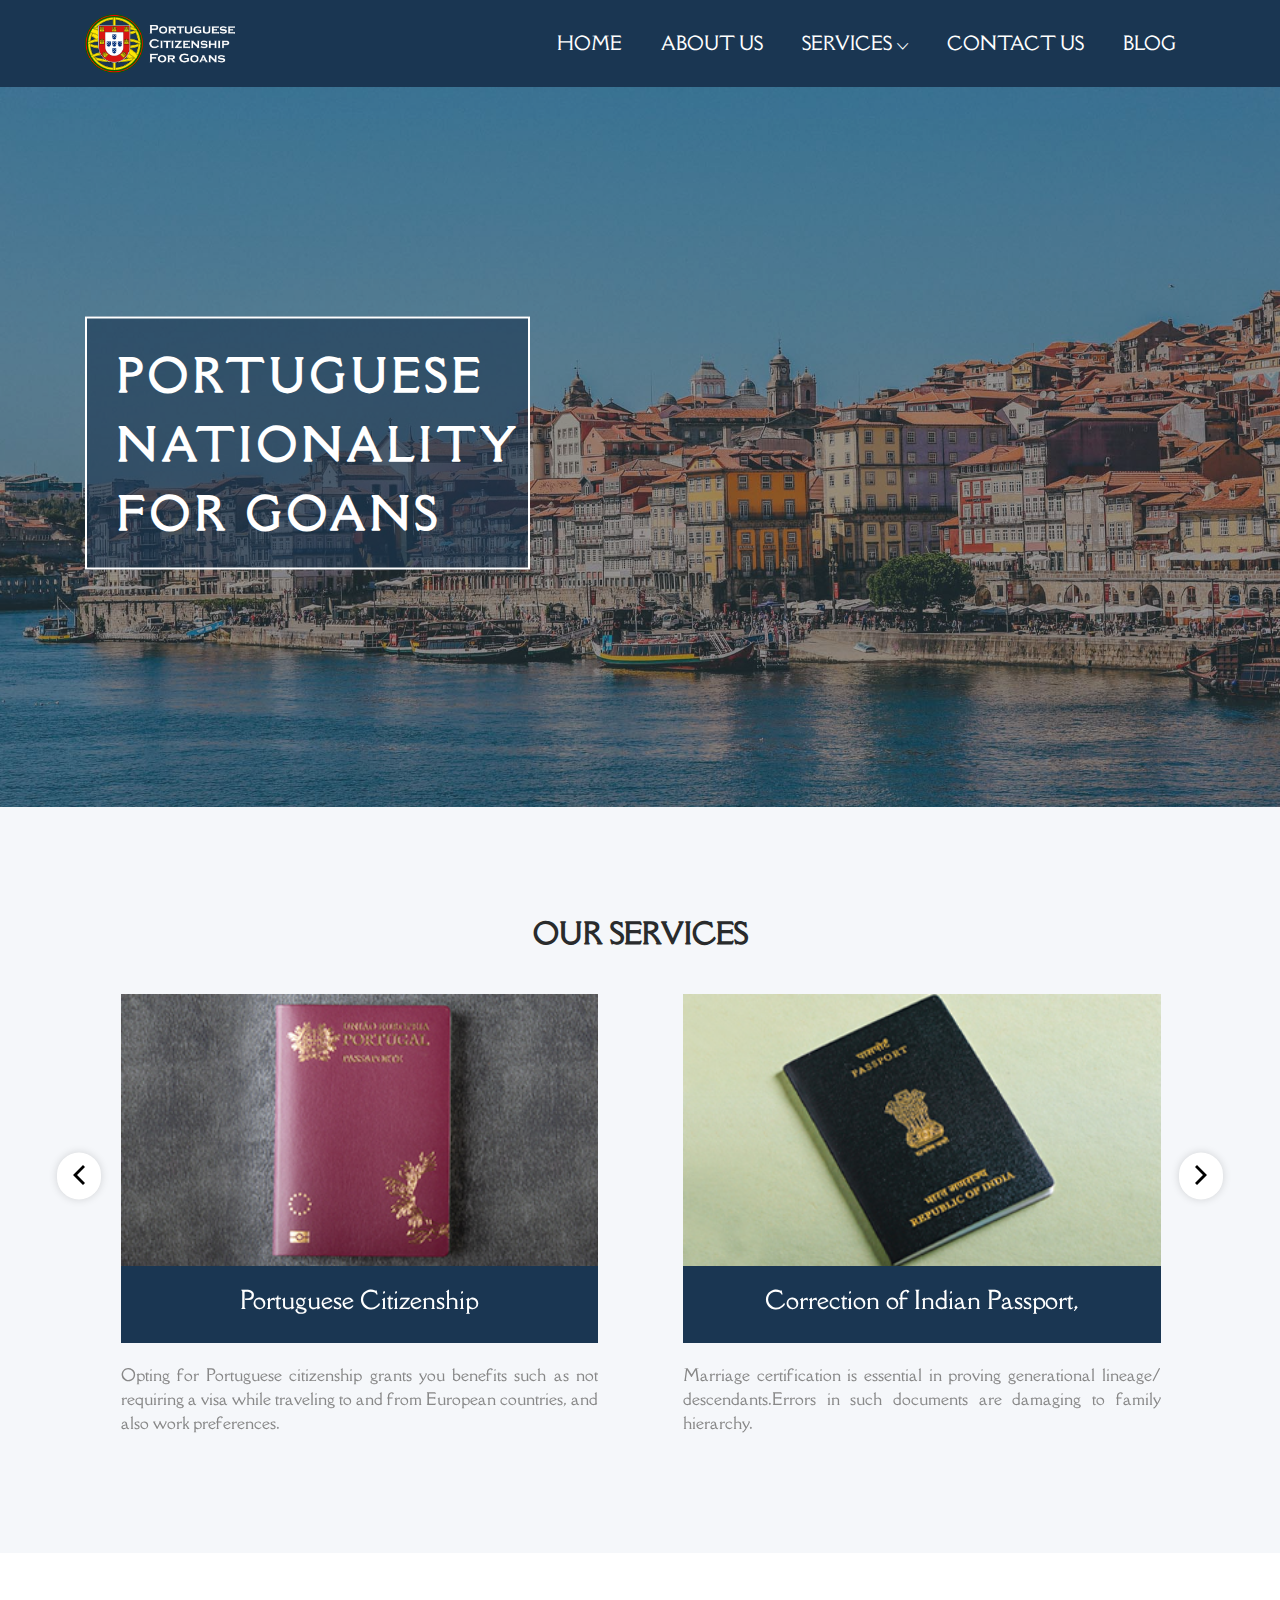
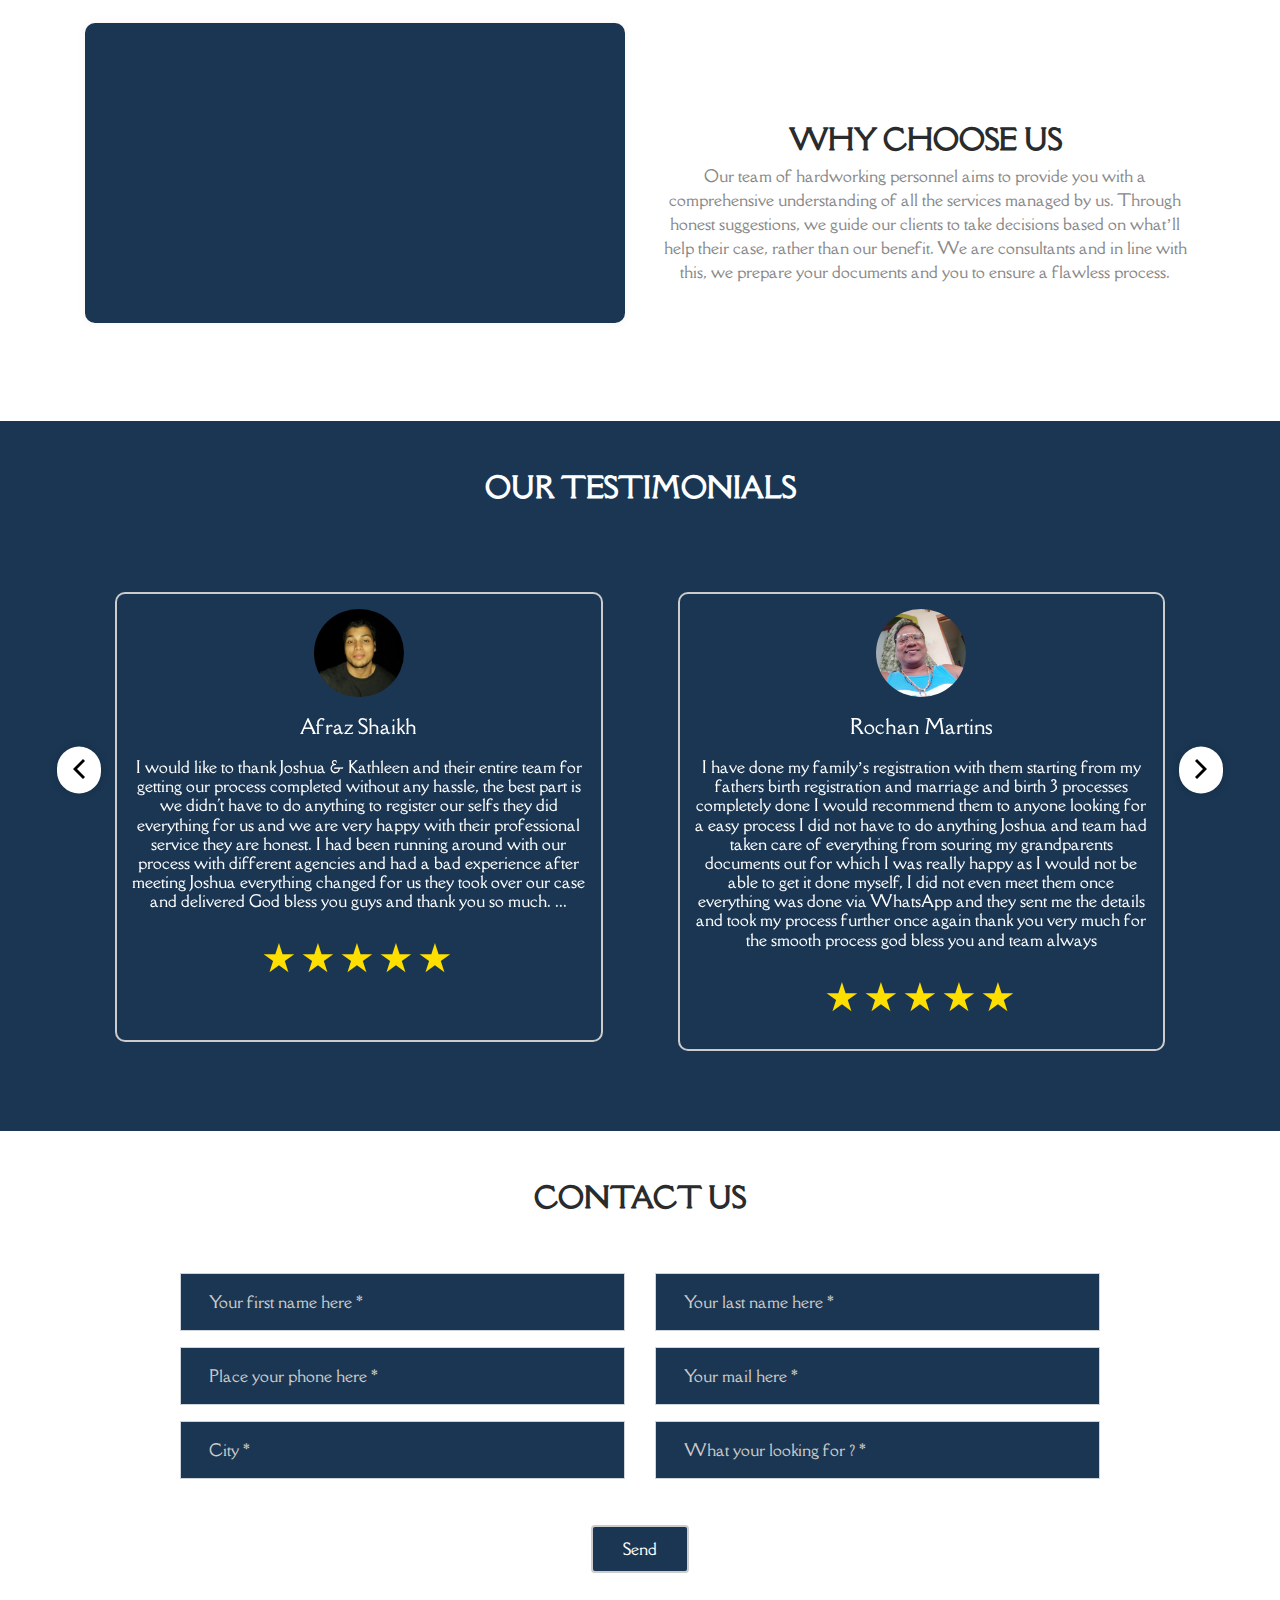
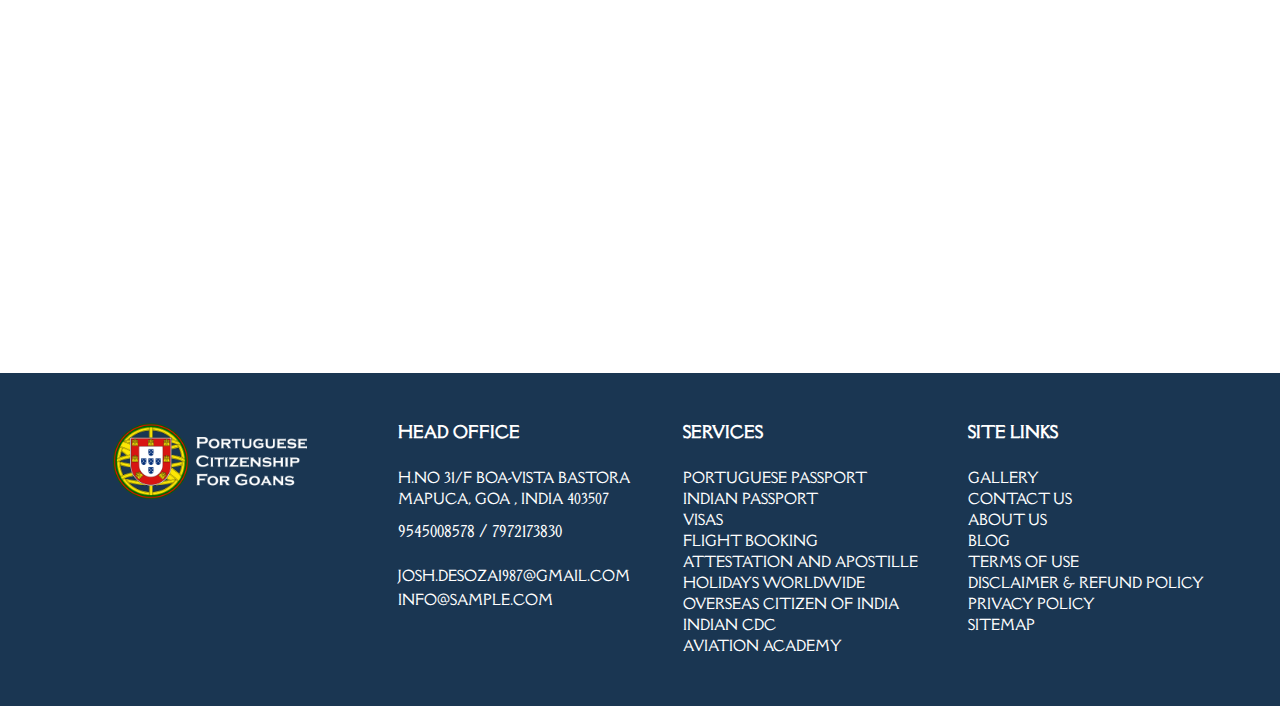
==== commit 98ba07dc: "Add files via upload" ====
--- a/index.html
+++ b/index.html
@@ -45,7 +45,7 @@
 <header class="header_wrap dark_skin" style="background:#1a3652;">
   <div class="container">
     <nav class="navbar navbar-expand-lg"> 
-    <a class="navbar-brand page-scroll" href="index.php">
+    <a class="navbar-brand page-scroll" href="index.html">
             <img class="logo_dark" src="images/logo1.png" alt="logo" style="max-width:150px;"/> 
         </a>
         <button class="navbar-toggler" type="button" data-toggle="collapse" data-target="#navbarSupportedContent" aria-controls="navbarSupportedContent" aria-expanded="false" aria-label="Toggle navigation"> <span class="ion-android-menu"></span> </button>
--- a/css/style.css
+++ b/css/style.css
@@ -2195,7 +2195,6 @@
 	background-color: #1a3652;
 	padding: 30px;
 	border-radius: 10px;
-	margin-top: 30px;
 }
 .icon_box_style_9:hover {
 	background-color: #1073a7;
@@ -4167,7 +4166,7 @@
     .pos_display
 	{
 		position: relative;
-	    top:10px;
+	    top:0;
 	}
 	.footer_display
 	{
@@ -4222,3 +4221,4 @@
 
 
 
+
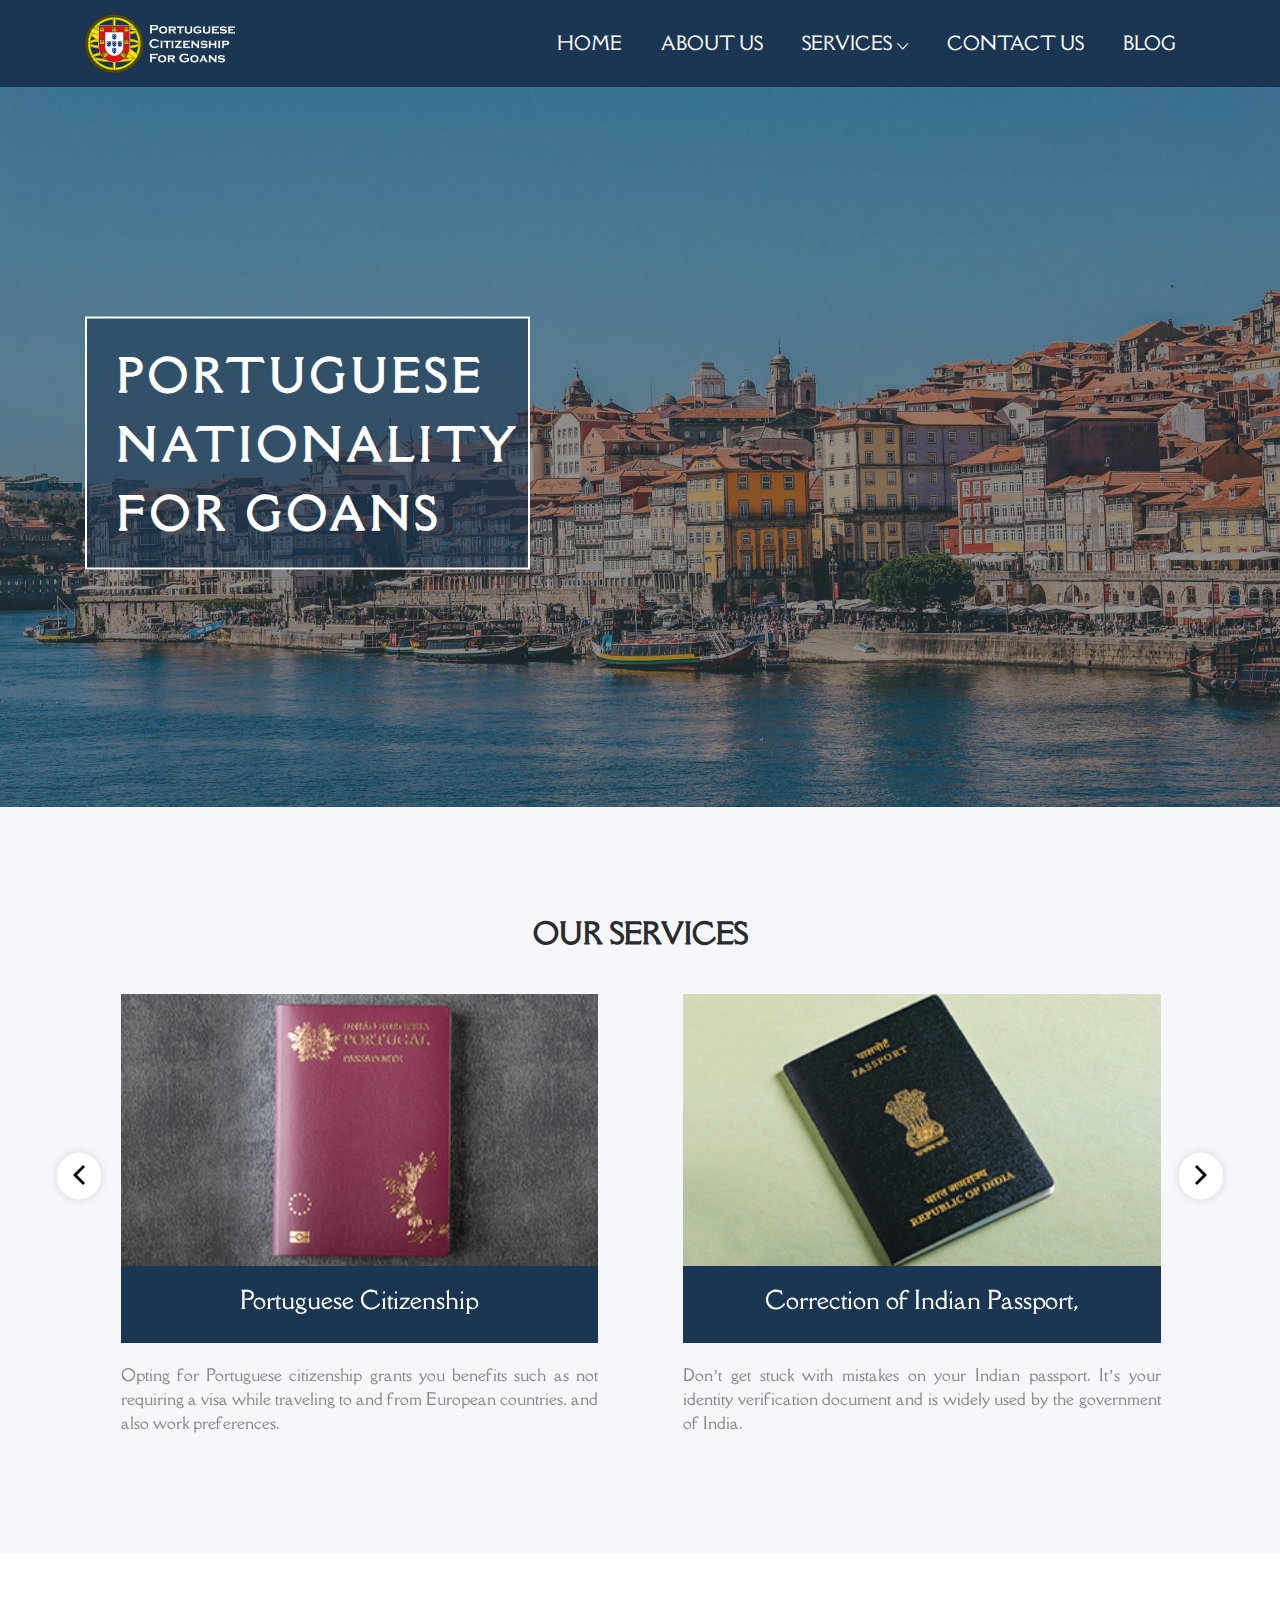
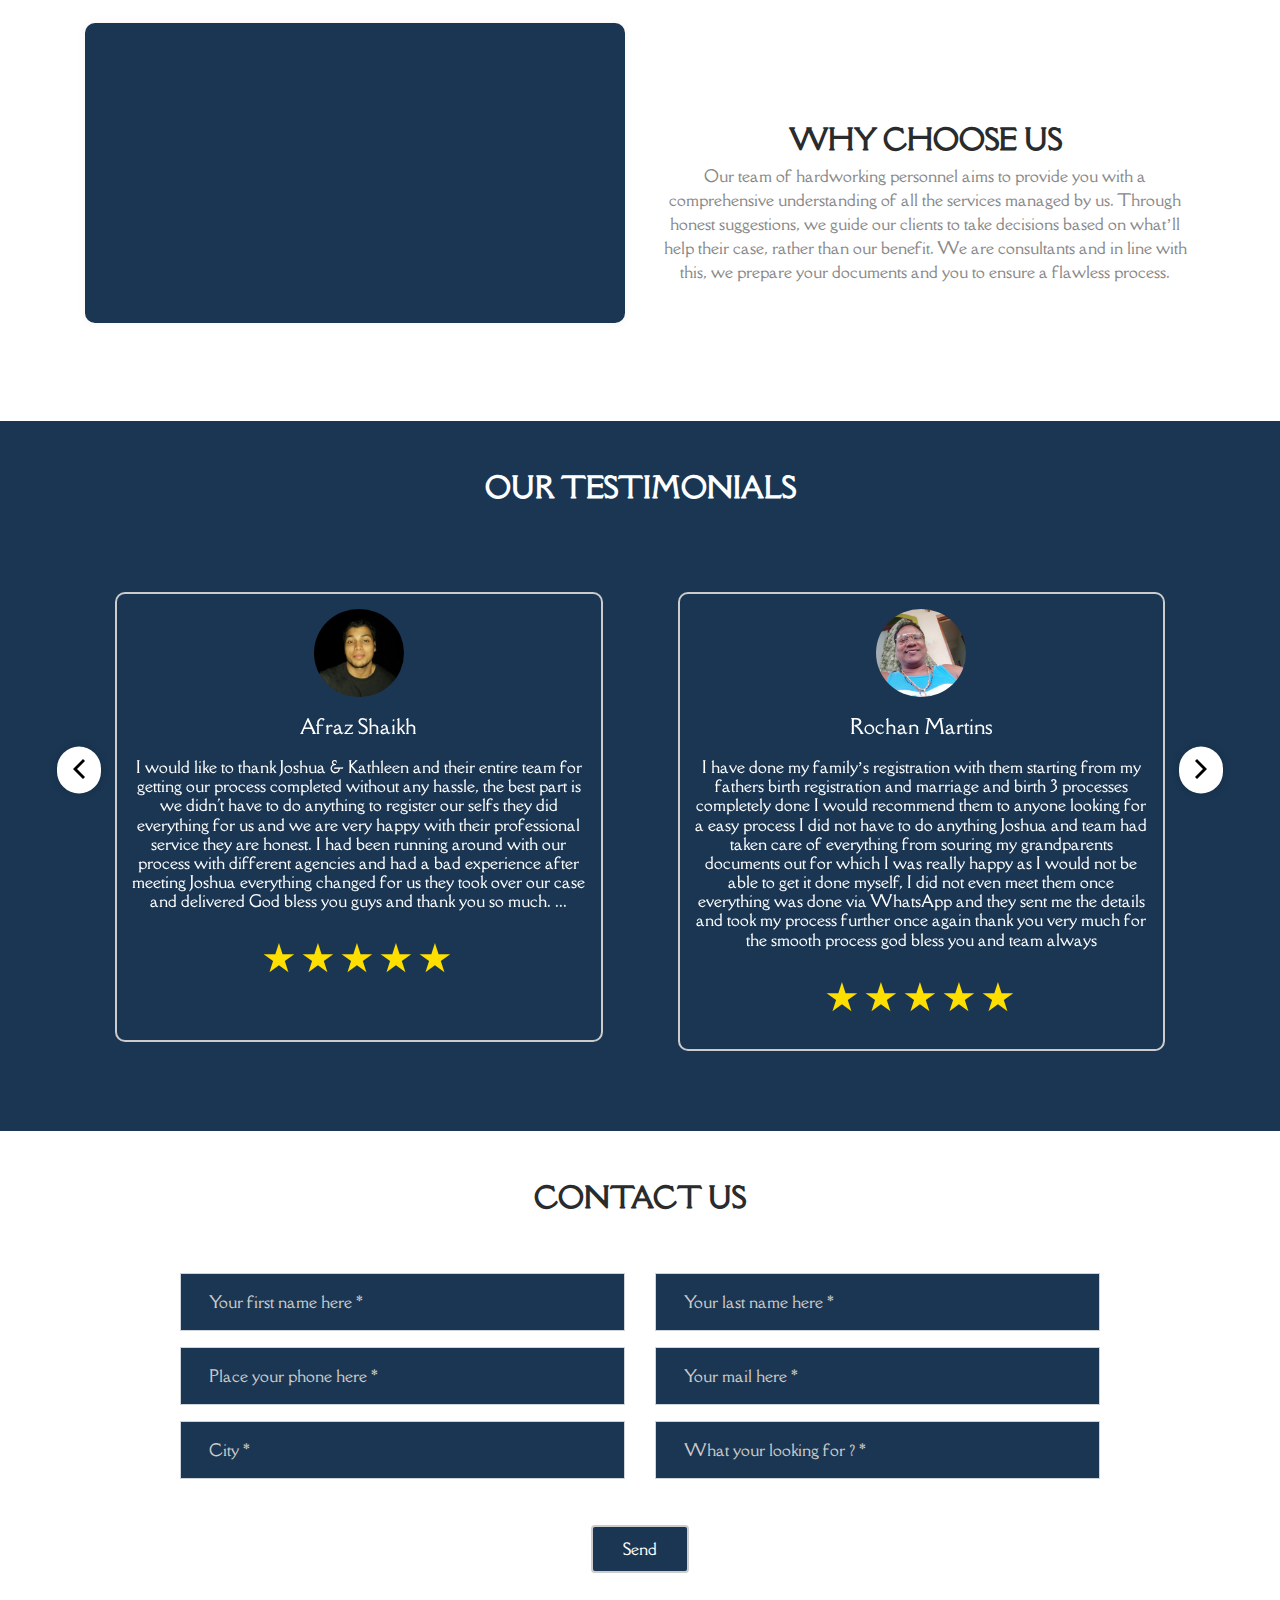
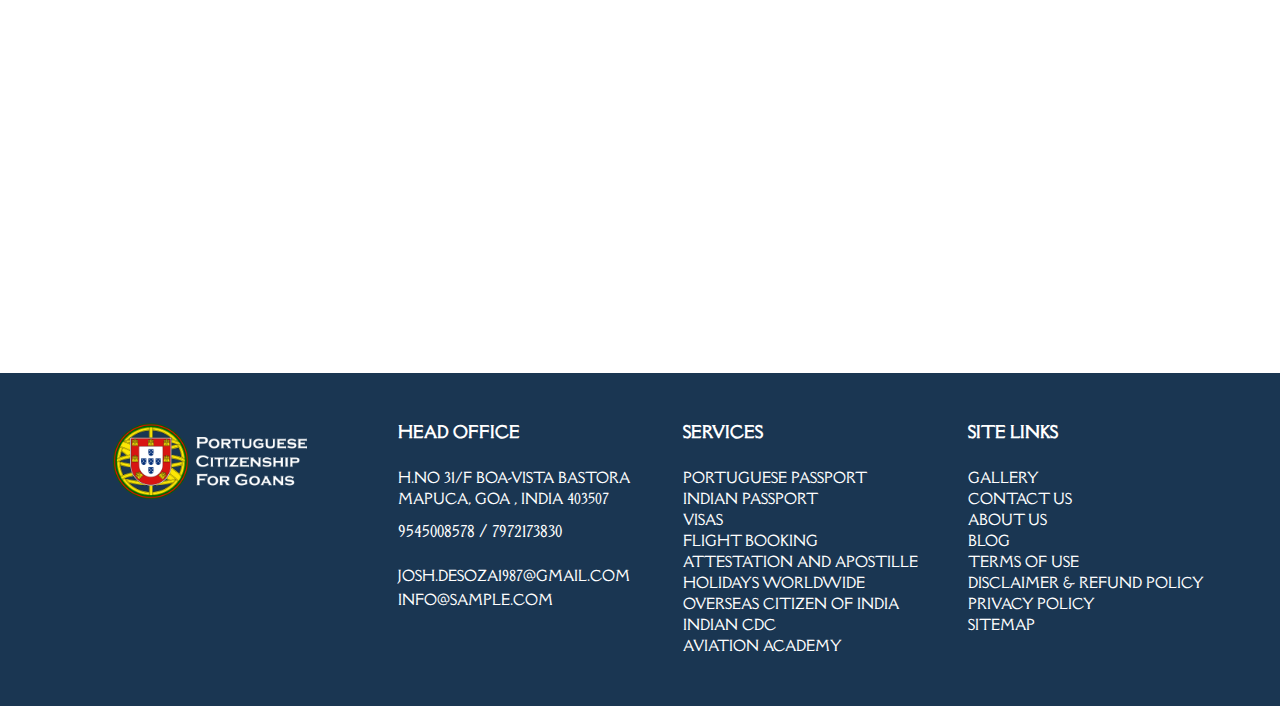
==== commit e99c814d: "Add files via upload" ====
--- a/index.html
+++ b/index.html
@@ -193,8 +193,7 @@
                                 <div style="background: #1a3652;padding:20px 0 20px;">
                                 <h4 class="text-white">Correction of Indian Passport,</h4>
                                 </div>
-                                <p style="padding-top:20px; text-align: justify">Marriage certification is essential in 
-                                    proving generational lineage/ descendants.Errors in such documents are damaging to family hierarchy. </p>
+                                <p style="padding-top:20px; text-align: justify">Don’t get stuck with mistakes on your Indian passport. It’s your identity verification document and is widely used by the government of India. </p>
                             </div>
                          </div>
                     </li>
@@ -205,9 +204,7 @@
                                 <div style="background: #1a3652;padding:20px 0 20px;">
                                 <h4 class="text-white"> Correction of Birth Certificate</h4>
                                 </div>
-                                <p  style="padding-top:20px;text-align: justify">An error on your birth certificate, 
-                                    such as spelling mistakes of your parent’s names or your own, is carried on to other documents. 
-                                    This results in variations of a single name.</p>
+                                <p  style="padding-top:20px;text-align: justify">An error on your birth certificate, such as spelling mistakes of your parent’s names or your own, is carried on to other documents. This results in variations of a single name.</p>
                             </div>
                          </div>
                     </li>
@@ -218,8 +215,8 @@
                                 <div style="background: #1a3652;padding:20px 0 20px;">
                                 <h4  class="text-white">  Correction of Marriage Certificate</h4>
                                 </div>
-                                <p  style="padding-top:20px;text-align: justify">Don’t get stuck with mistakes on your Indian passport. 
-                                    It’s your identity verification document and is widely used by the government of India.</p>
+                                <p  style="padding-top:20px;text-align: justify">Marriage certification is essential in proving generational lineage/ descendants. 
+                                    Errors in such documents are damaging to family hierarchy.</p>
                             </div>
                          </div>
                         
@@ -231,8 +228,7 @@
                                 <div style="background: #1a3652;padding:20px 0 20px;">
                                 <h4 class="text-white">  Assistance with Residential Certificate</h4>
                                 </div>
-                                <p style="padding-top:20px;text-align: justify">By providing residential certificates, citizens declare the tenure of the place of 
-                                    residence and other details that verifies their address.</p>
+                                <p style="padding-top:20px;text-align: justify">By providing residential certificates, citizens declare the tenure of the place of residence and other details that verifies their address. </p>
                             </div>
                            
                          </div>
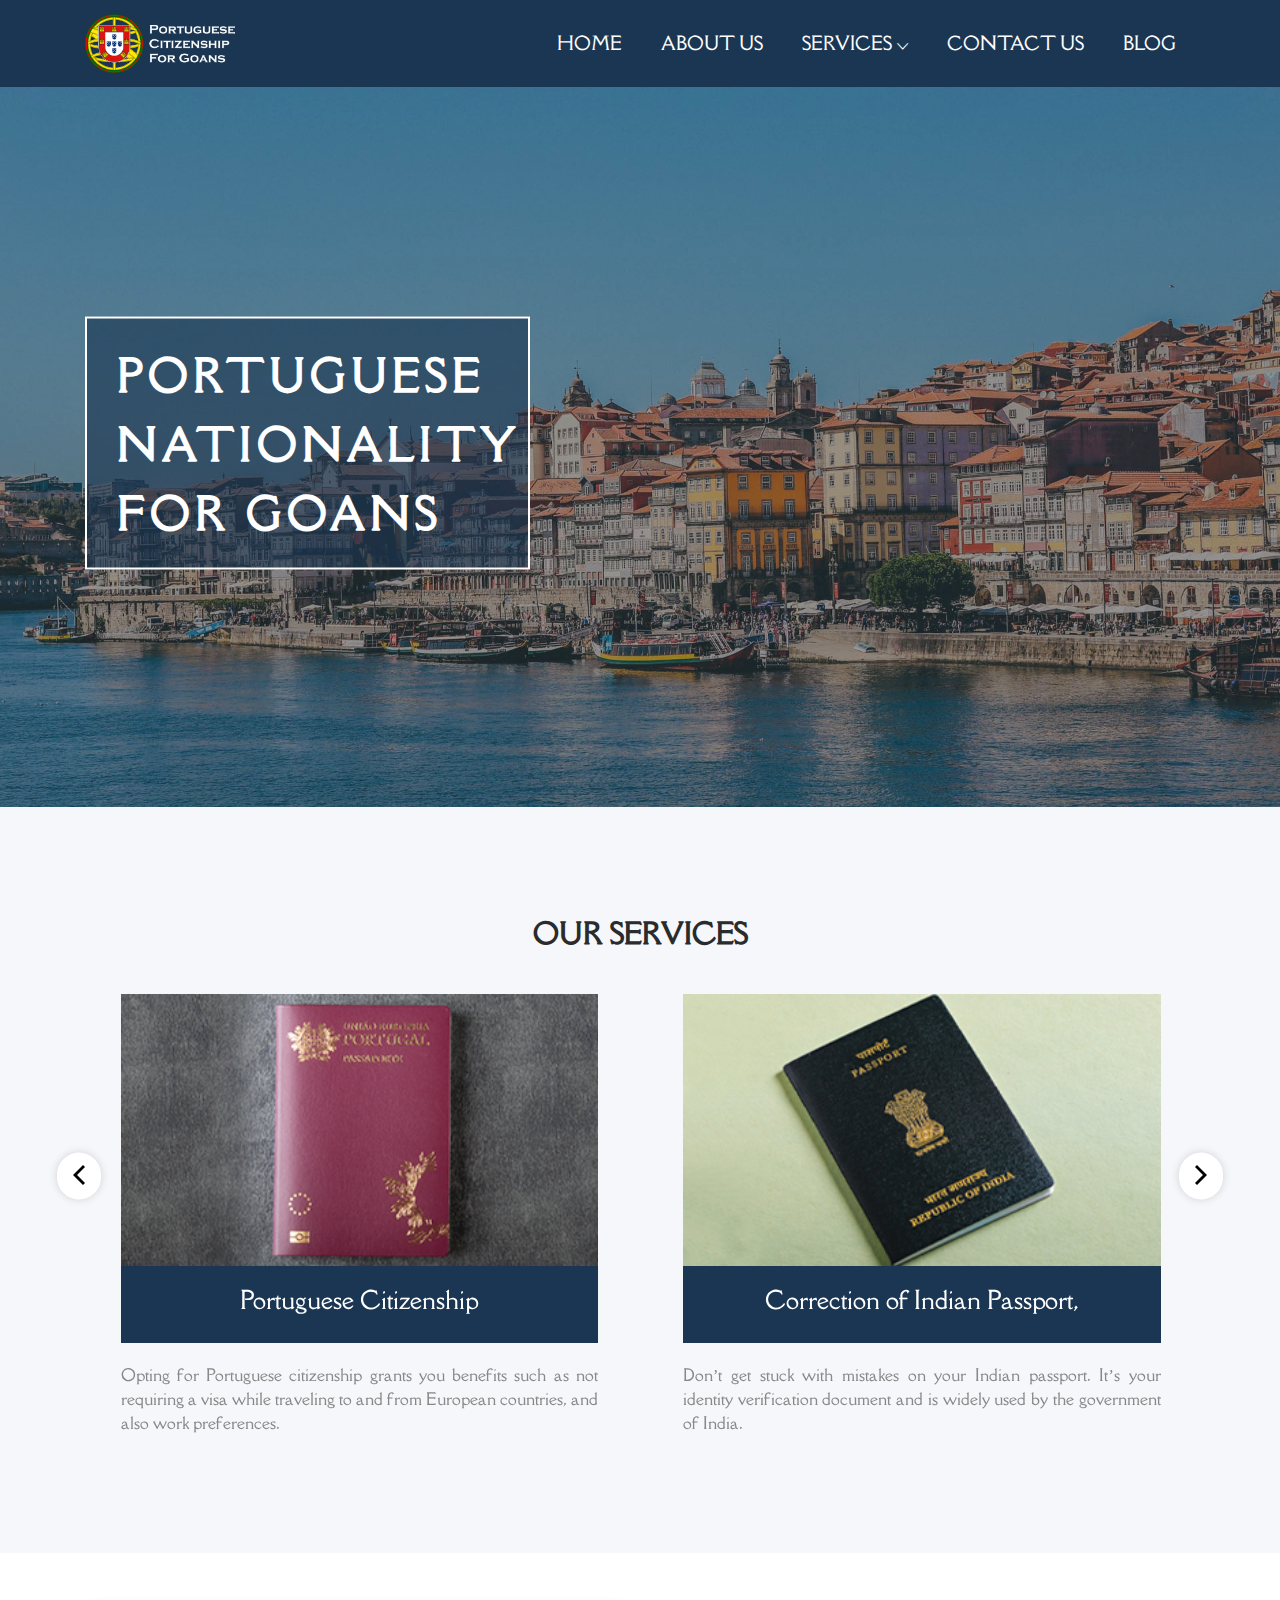
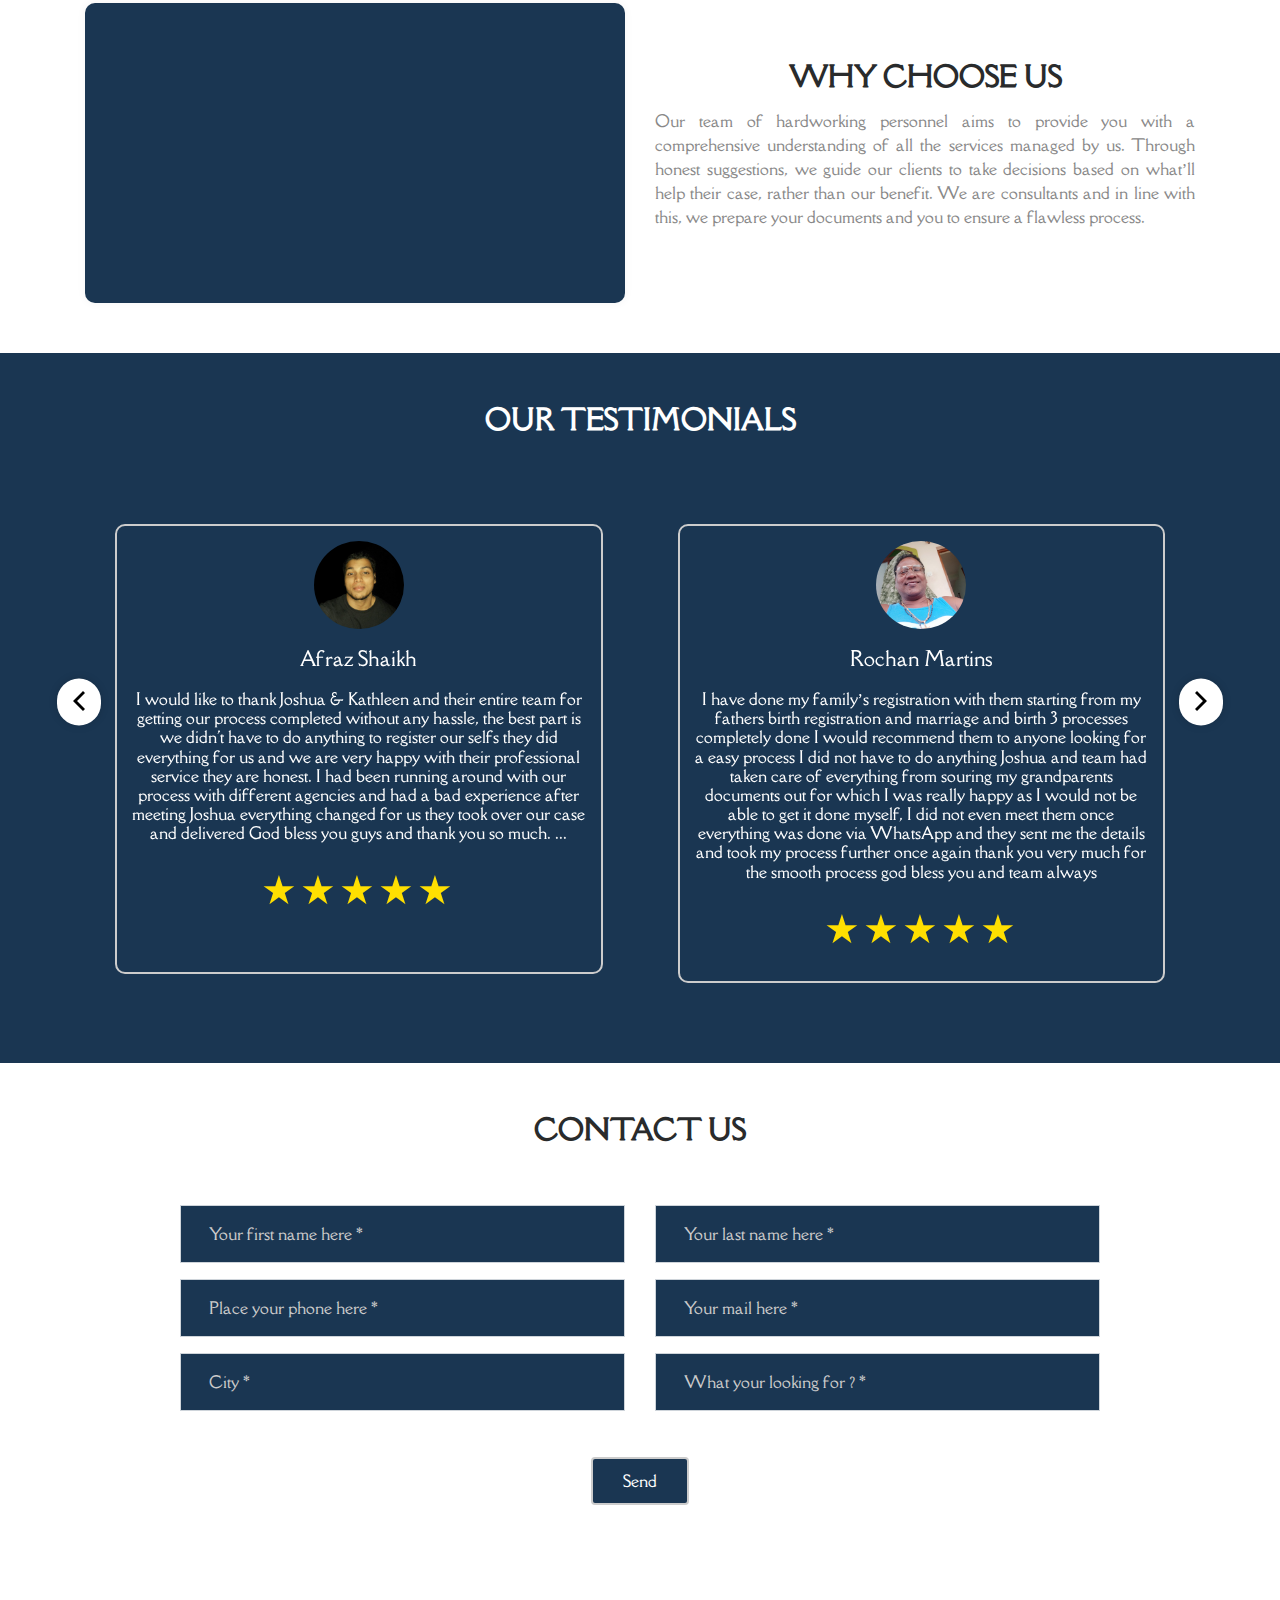
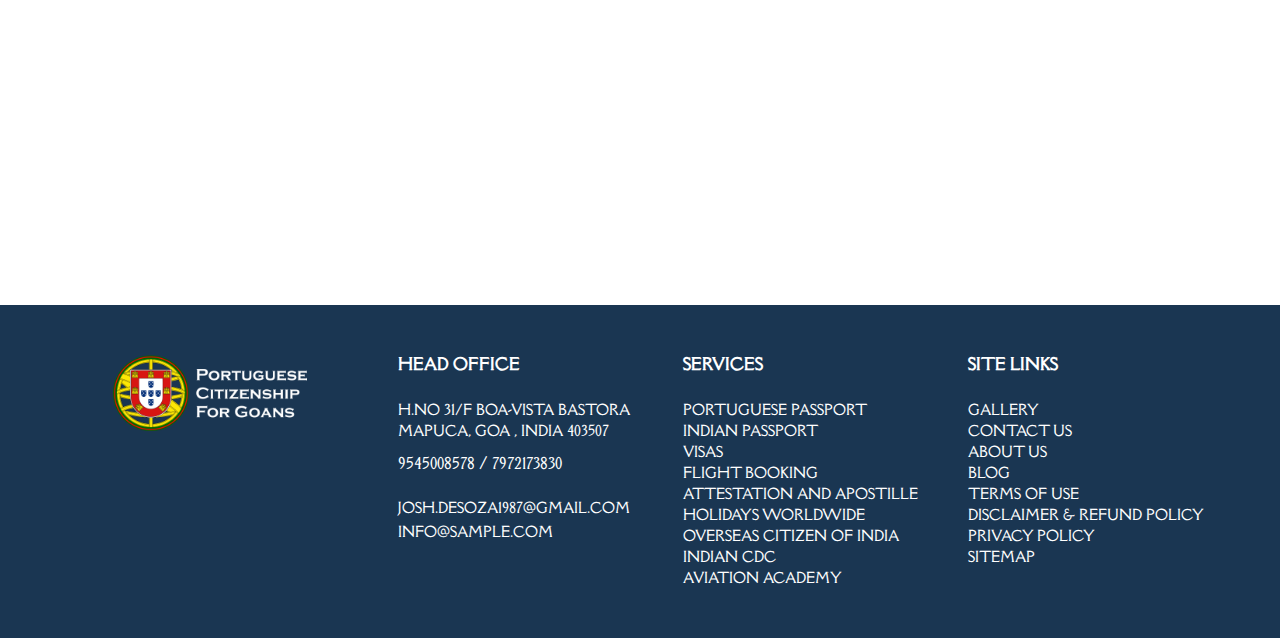
==== commit f3043fee: "Add files via upload" ====
--- a/index.html
+++ b/index.html
@@ -243,25 +243,22 @@
 </section>
 <section>
     <div class="container">
-        <div class="row justify-content-center" style="padding-top:20px;">
-        	<div class="col-md-6 col-sm-6 mb-lg-5 mb-3 text-center">
-            	<div class="icon_box icon_box_style_9" style="min-height: 300px;">
-                    <div class="box_icon mb-3">	
-                        
-                    </div>
-                </div>
-               
-            </div>
-            <div class="col-md-6 col-sm-12 text-center">
-                <div class="heading_s3 mb-3"> 
-                  <div class="pos_display">
-                  <h3 style="font-weight:700;">WHY CHOOSE US</h3>
-                 <p>Our team of hardworking personnel aims to provide you with a comprehensive understanding of all the services managed by us. 
-                     Through honest suggestions, we guide our clients to take decisions based on what’ll help their case, rather than our benefit. 
-                     We are consultants and in line with this, we prepare your documents and you to ensure a flawless process.</p>
-            </div>
-        </div>
-                
+        <div class="row align-items-center">
+        	<div class="col-md-6 col-sm-12 mb-4 mb-lg-0 animation animated fadeInLeft" data-animation="fadeInLeft" data-animation-delay="0.2s" style="animation-delay: 0.2s; opacity: 1;">
+            	<div style="box-shadow: 0 0 10px rgba(0,0,0,0.05);
+                background-color: #1a3652;
+                padding: 30px;
+                border-radius: 10px;min-height:300px;">
+            		
+                </div>
+            </div>
+            <div class="col-md-6 col-sm-12">
+                <div class="heading_s3 mb-3 text-center"> 
+                    <h3 style="font-weight:700;">WHY CHOOSE US</h3>
+                </div>
+               <P class="text-justify">Our team of hardworking personnel aims to provide you with a comprehensive understanding of all the services managed by us. 
+                   Through honest suggestions, we guide our clients to take decisions based on what’ll help their case, rather than our benefit. We are consultants and in line with this, 
+                   we prepare your documents and you to ensure a flawless process.</P>
             </div>
         </div>
        
--- a/css/style.css
+++ b/css/style.css
@@ -4166,7 +4166,7 @@
     .pos_display
 	{
 		position: relative;
-	    top:0;
+	    top:10px;
 	}
 	.footer_display
 	{
@@ -4190,6 +4190,14 @@
 	{
 		height:95vh;
 	}
+	.heading
+{
+	font-weight:700;
+	padding-bottom:22px;
+	border-bottom: 4px solid #286ce8;
+	text-transform: uppercase;
+	font-size:30px;
+}
 
 }
 @media screen and (min-width: 992px) {
@@ -4200,7 +4208,14 @@
 	.pos_display
 {
 	position: relative;
-	top:100px;
+	top:90px;
+}
+.heading
+{
+	font-weight:700;
+	padding-bottom:22px;
+	border-bottom: 4px solid #286ce8;
+	text-transform: uppercase;
 }
 .footer_display
 	{
@@ -4221,4 +4236,3 @@
 
 
 
-
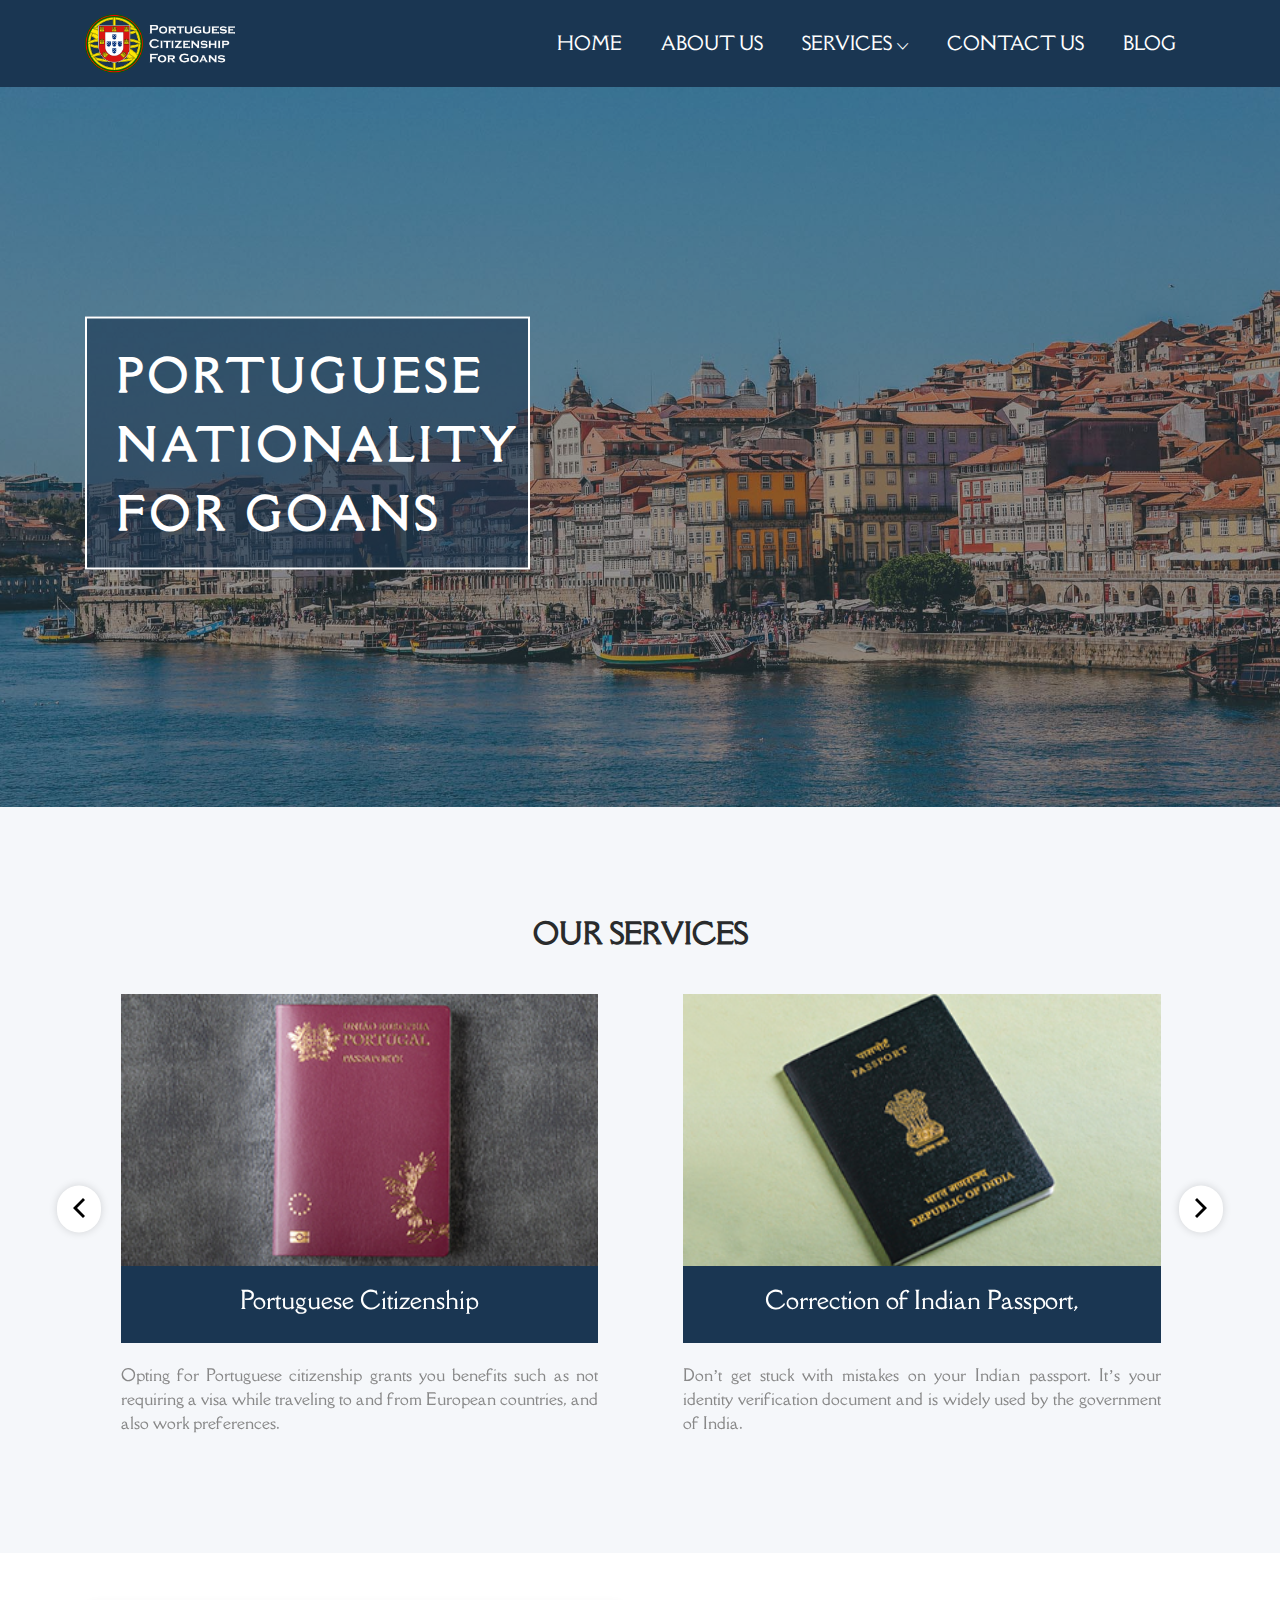
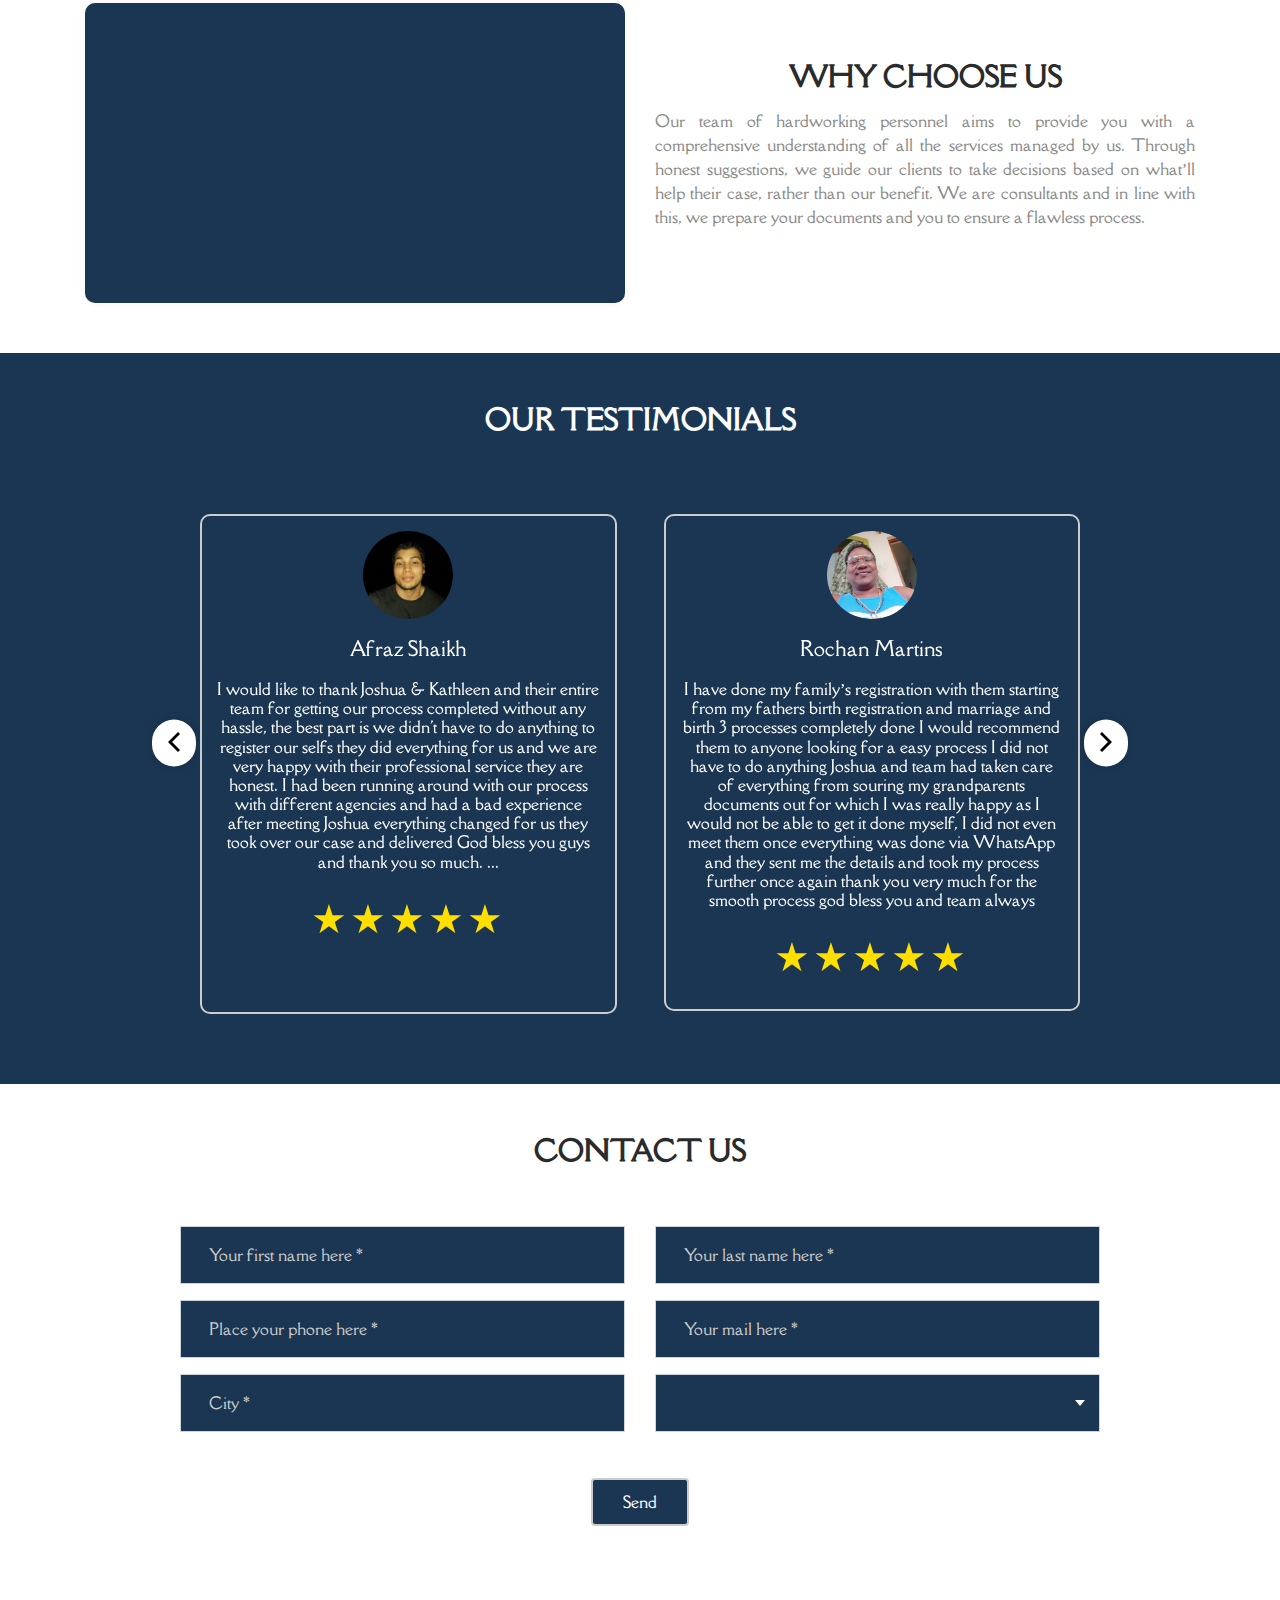
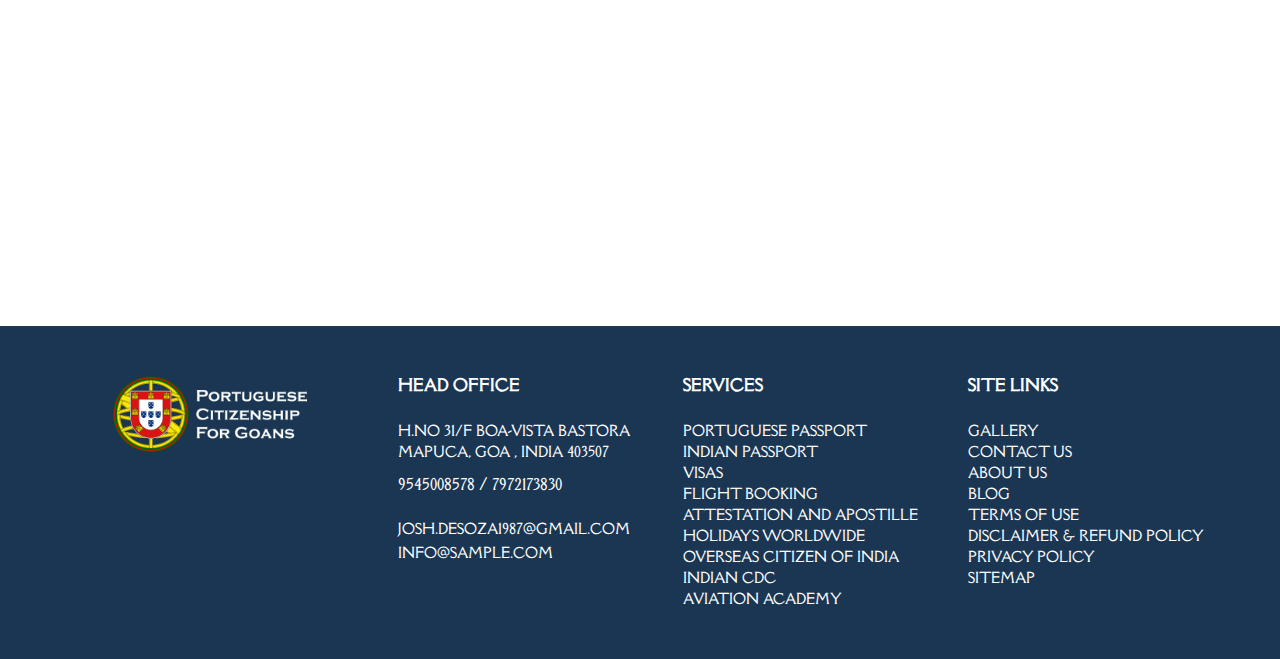
==== commit 7c40e1bd: "Add files via upload" ====
--- a/index.html
+++ b/index.html
@@ -275,12 +275,12 @@
             </div>
         </div>
         <div class="row justify-content-center" style="padding-top:50px;"> 
-        	<div class="col-md-12 text-center">
-            	<ul class="portfolio_gallery portfolio_style3 carousel_slide2 owl-carousel owl-theme" data-margin="15" data-dots="false" data-autoplay="true" data-nav="true" data-loop="true" data-autoplay-timeout="2500">
+        	<div class="col-md-10 text-center">
+            	<ul class="portfolio_gallery portfolio_style3 carousel_slide2 owl-carousel owl-theme" data-margin="7" data-dots="false" data-autoplay="true" data-nav="true" data-loop="true" data-autoplay-timeout="2500">
                     <!-- START PORTFOLIO ITEM -->
-                    <li  style="padding:30px;">
+                    <li  style="padding:20px;">
                             <div style="padding:0px;border:2px solid #ccc;border-radius:10px;">
-                                <div class="box_icon mb-3" style="min-height: 430px;">	
+                                <div class="box_icon mb-3" style="min-height: 480px;">	
                                     <div class="testimonial_img">
                                         <img class=" m-auto" style="border-radius:50%;" src="images/Afraz-shaik.jpg" alt="user"/>
                                 </div>
@@ -291,7 +291,7 @@
                                 </div>
                              </div>
                     </li>
-                    <li style="padding:30px;">
+                    <li style="padding:20px;">
                         <div style="padding:0px;border:2px solid #ccc;border-radius:10px;">
                             <div class="box_icon mb-3" style="min-height: 430px;">	
                                 <div class="testimonial_img">
@@ -306,9 +306,9 @@
                             </div>
                          </div>
                 </li>
-            <li  style="padding:30px;">
+            <li  style="padding:20px;">
                 <div style="padding:0px;border:2px solid #ccc;border-radius:10px;">
-                    <div class="box_icon mb-3" style="min-height:430px;">	
+                    <div class="box_icon mb-3" style="min-height:480px;">	
                         <div class="testimonial_img">
                             <img class=" m-auto" style="border-radius:50%;" src="images/Rohan.jpg" alt="user"/>
                         </div>
@@ -358,7 +358,15 @@
                                 <input placeholder="City *" class="form-control" name="city" type="text">
                             </div>
                             <div class="form-group col-lg-6">
-                                <input placeholder="What your looking for ? *" class="form-control" name="Message" type="text">
+                                <div class="custome_select">
+                                    <select class="form-control not_chosen" placeholder="What your looking for ? *">
+                                    	<option value="" disabled="" selected="" hidden=""></option>
+                                        <option value="1">Correction of marriage certificate</option>
+                                        <option value="2">Assistance with Residential Certificate</option>
+                                        <option value="3">Correction of birth certificate</option>
+                                        <option value="4">Correction of indian passport</option>
+                                    </select>
+                                </div>
                             </div>
                             <div class="col-lg-12 text-center" style="padding-top:30px;">
                                 <button type="submit" class="btn btn-default"  name="submit" value="Submit">Send</button>
--- a/css/style.css
+++ b/css/style.css
@@ -2331,7 +2331,7 @@
     background: #fff;
     border-radius: 0;
 	position: absolute;
-	top: 40%;
+	top: 46%;
 	-moz-transform: translateY(-50%);
 	-webkittransform: translateY(-50%);
 	transform: translateY(-50%);
@@ -3079,6 +3079,7 @@
     -moz-appearance: none;
 	-webkit-appearance: none;
 	appearance: none;
+	color:#cccbcb;
 }
 .custome_select::before {
     content: "";
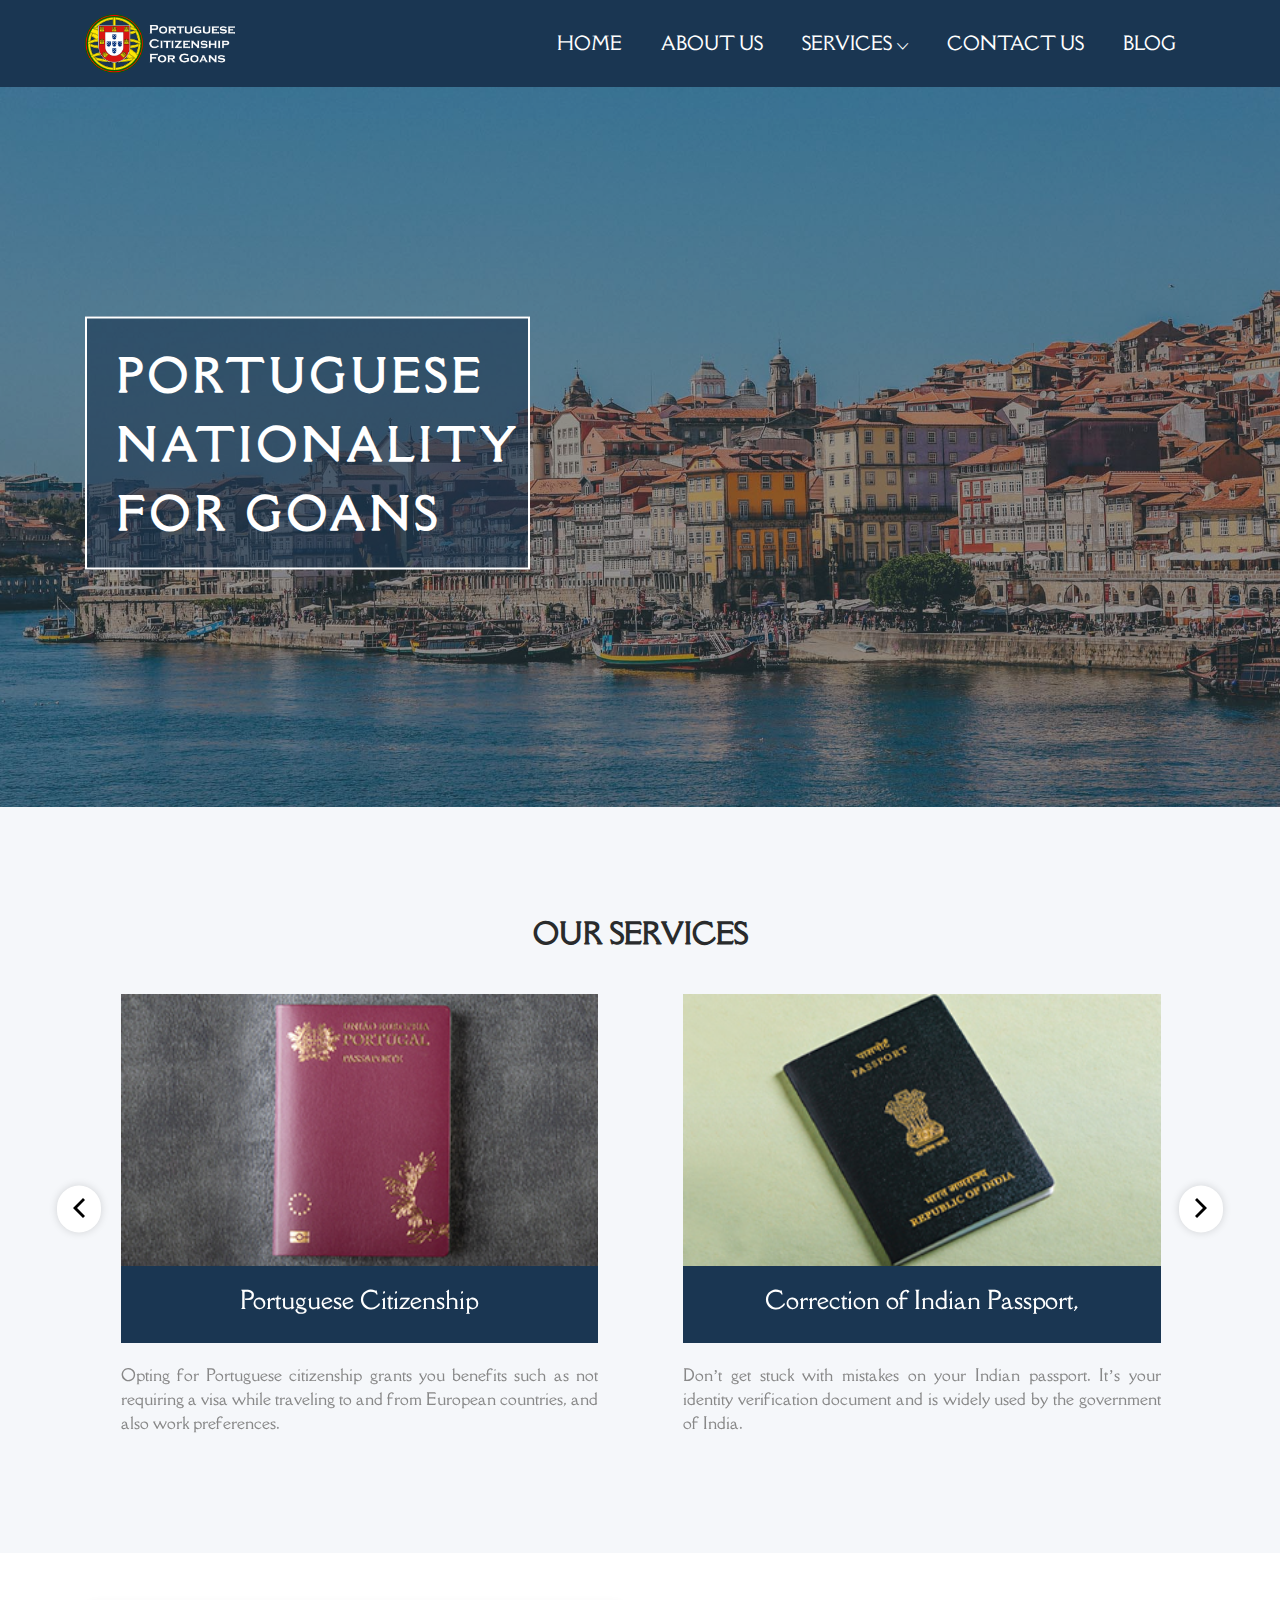
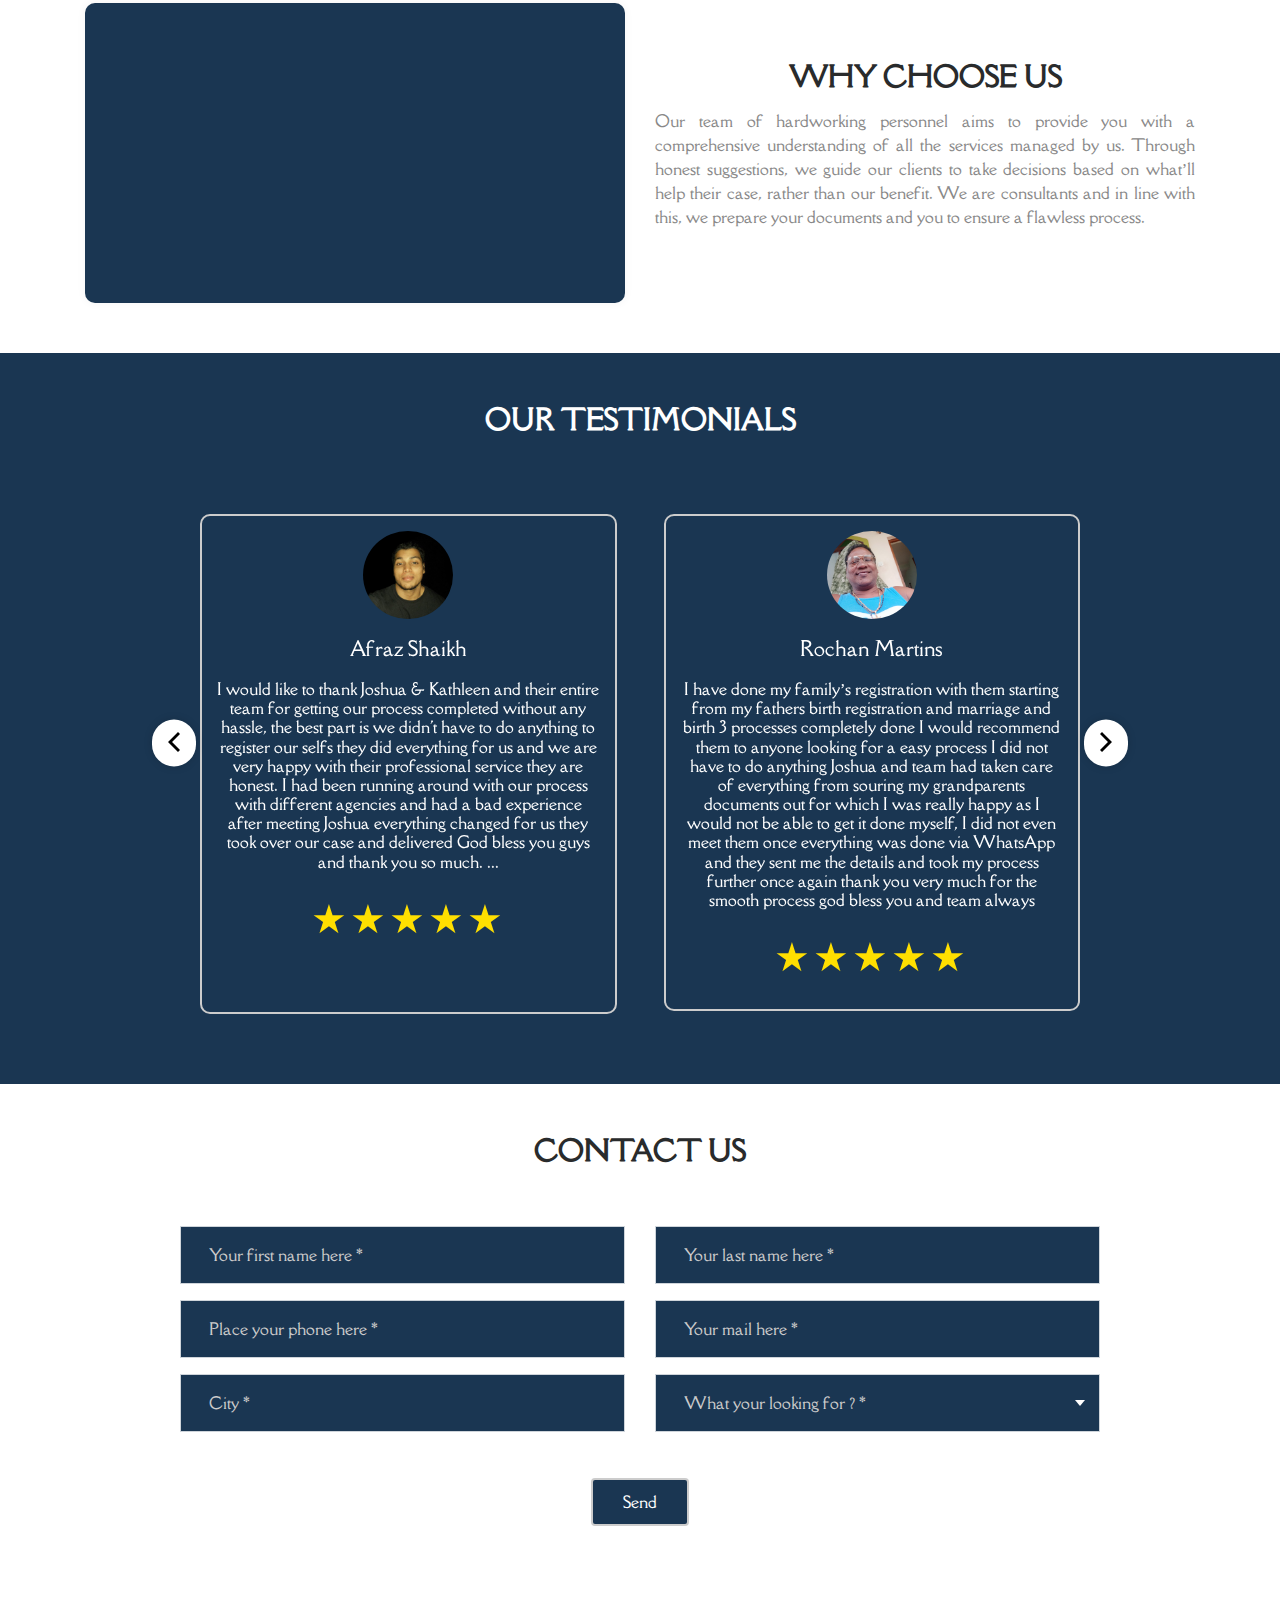
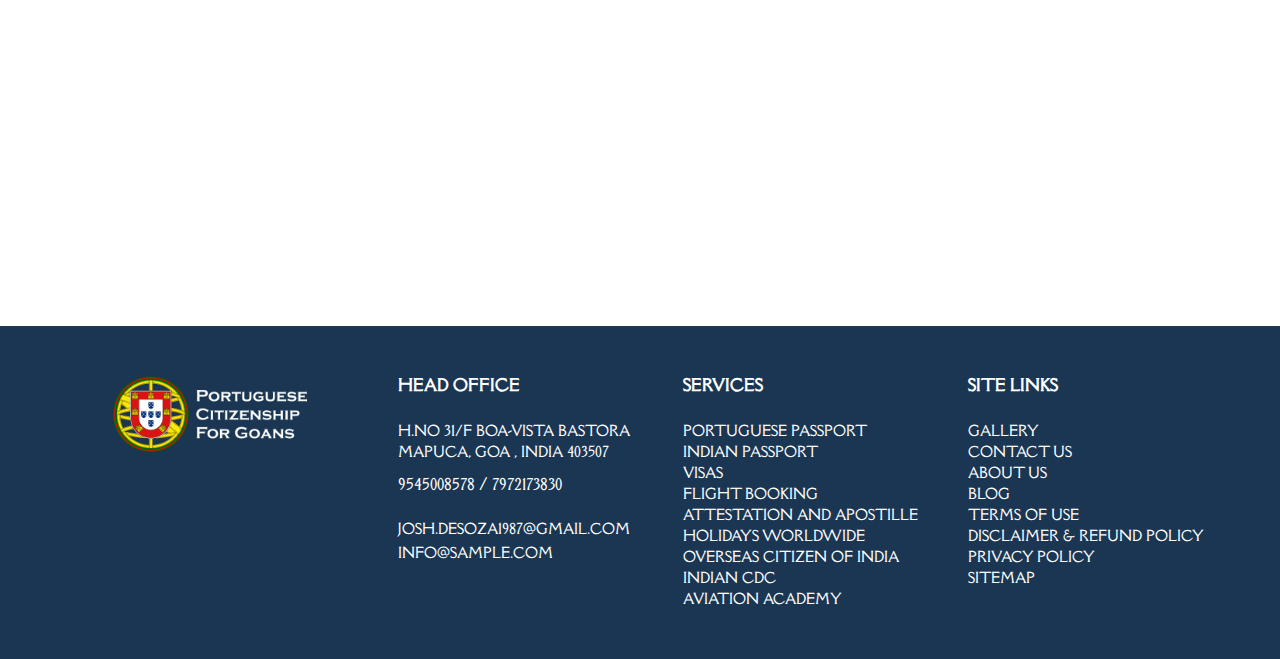
==== commit cd4bc933: "Add files via upload" ====
--- a/index.html
+++ b/index.html
@@ -360,7 +360,7 @@
                             <div class="form-group col-lg-6">
                                 <div class="custome_select">
                                     <select class="form-control not_chosen" placeholder="What your looking for ? *">
-                                    	<option value="" disabled="" selected="" hidden=""></option>
+                                    	<option value="" disabled="" selected="" hidden="">What your looking for ? *</option>
                                         <option value="1">Correction of marriage certificate</option>
                                         <option value="2">Assistance with Residential Certificate</option>
                                         <option value="3">Correction of birth certificate</option>
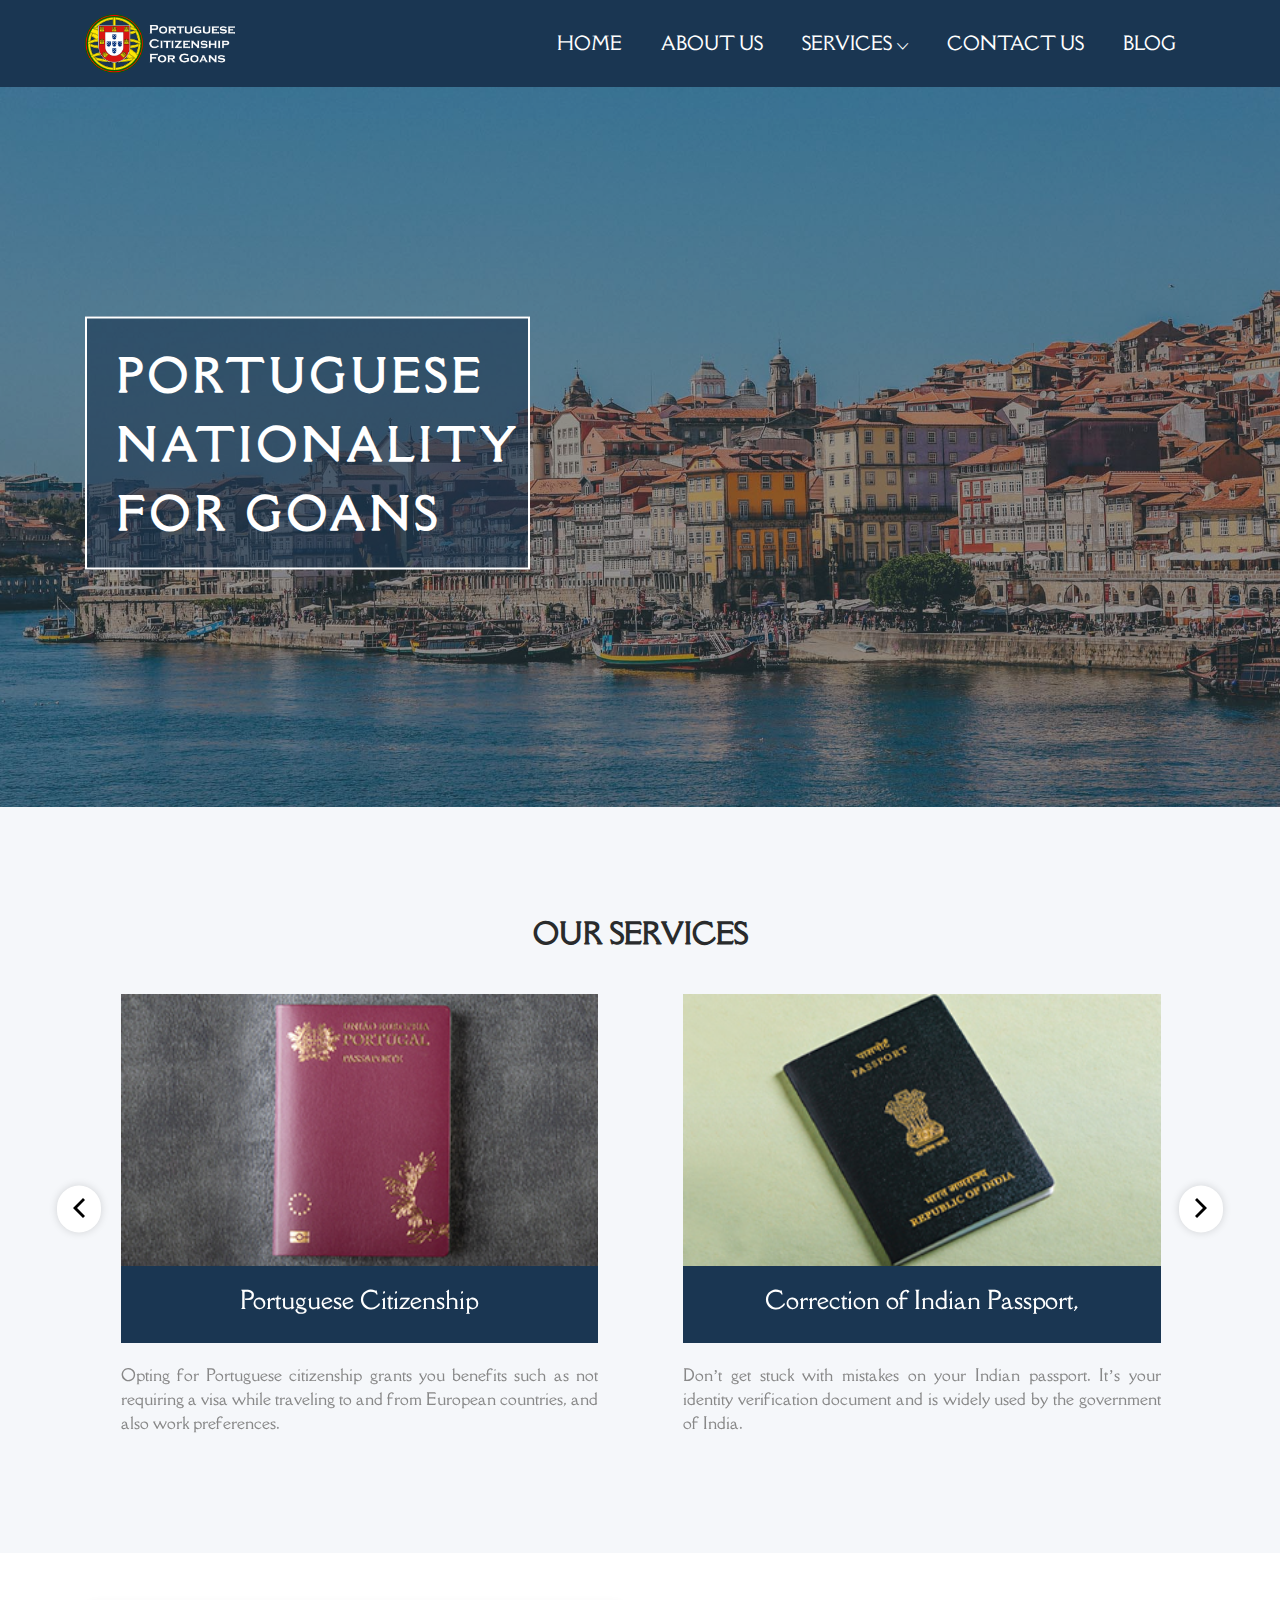
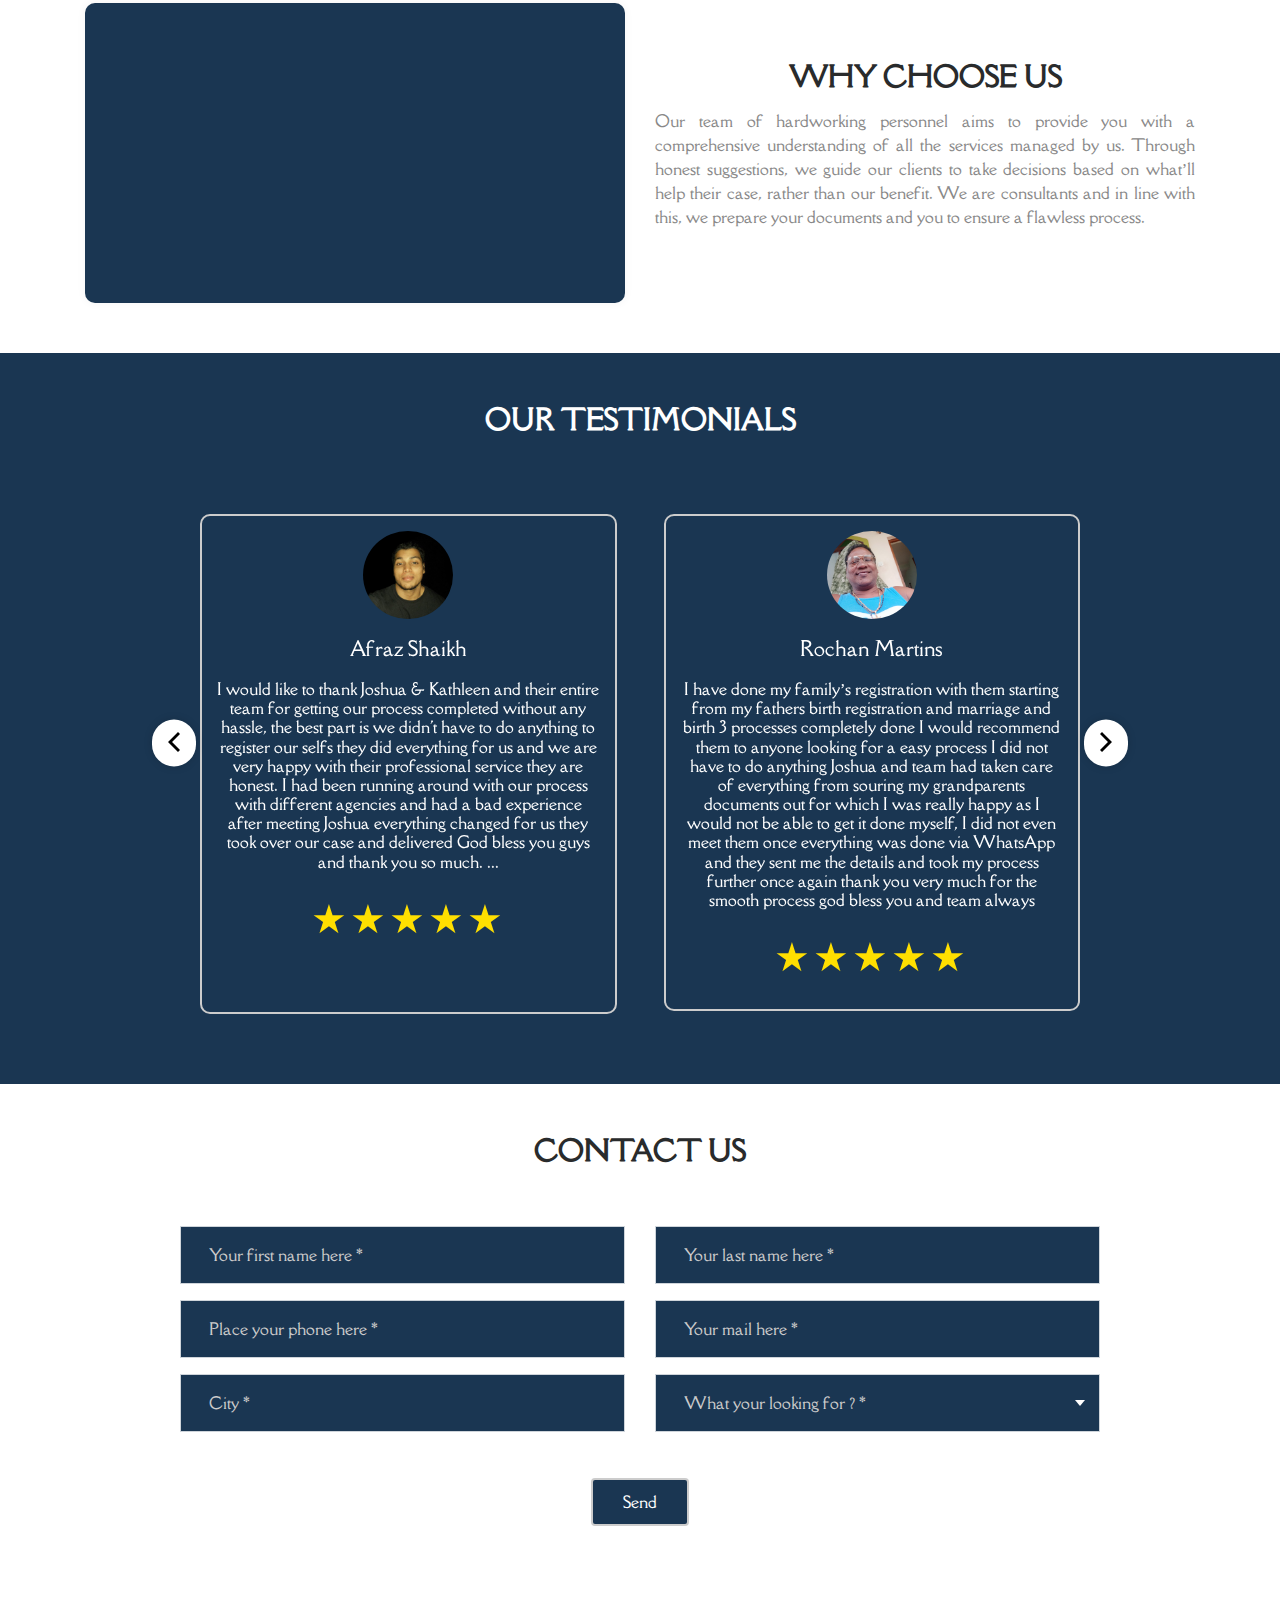
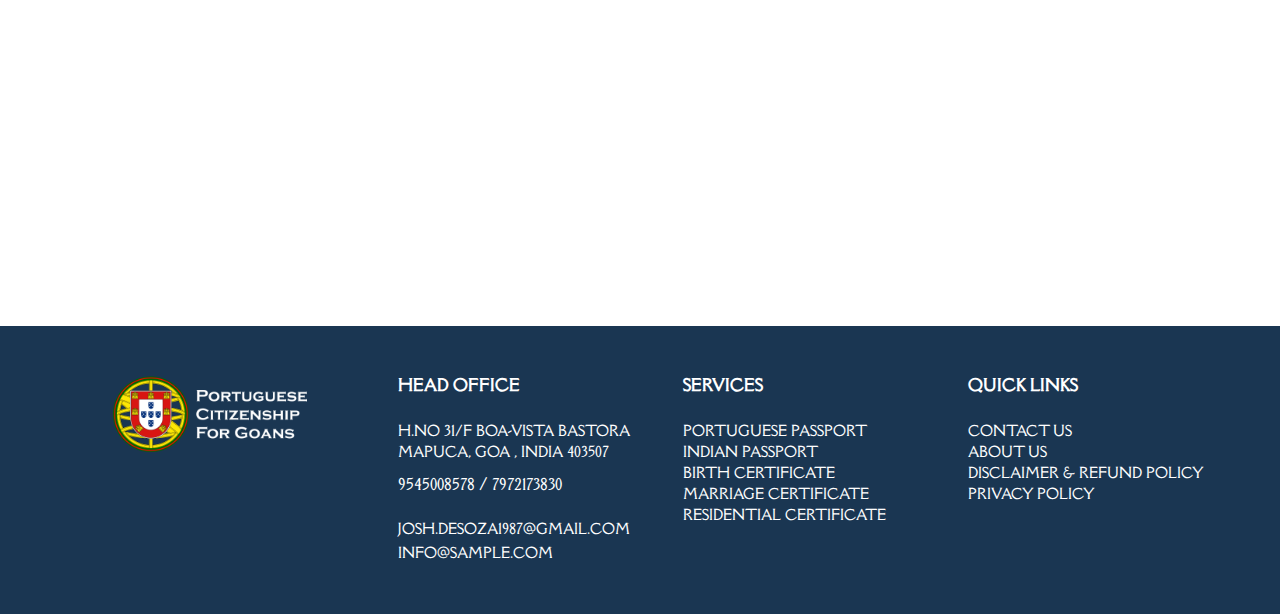
==== commit 6f902193: "Add files via upload" ====
--- a/index.html
+++ b/index.html
@@ -426,31 +426,23 @@
                                 <div class="col-lg-3 col-md-3 col-md-3 mt-4 mt-lg-0 animation animated fadeInUp" data-animation="fadeInUp" data-animation-delay="0.6s" style="animation-delay: 0.6s; opacity: 1;">
                                     <h6 class="widget_title">SERVICES</h6>
                                     <ul style="list-style-type: none;">
-                                        <li style="font-size:14px;text-transform: uppercase;"><a href="#"> Portuguese Passport</a></li>
-                                        <li style="font-size:14px;text-transform: uppercase;"><a href="#"> Indian Passport</a></li>
-                                        <li style="font-size:14px;text-transform: uppercase;"><a href="#"> Visas</a></li>
-                                        <li style="font-size:14px;text-transform: uppercase;"><a href="#"> Flight Booking</a></li>
-                                         <li style="font-size:14px;text-transform: uppercase;"><a href="#"> Attestation and Apostille</a></li>
-                                        <li style="font-size:14px;text-transform: uppercase;"><a href="#"> Holidays Worldwide</a></li>
-                                        <li style="font-size:14px;text-transform: uppercase;"><a href="#"> Overseas Citizen of India</a></li>
-                                        <li style="font-size:14px;text-transform: uppercase;"><a href="#"> Indian CDC</a></li>
-                                        <li style="font-size:14px;text-transform: uppercase;"><a href="#"> Aviation Academy</a></li>
+                                        <li style="font-size:14px;text-transform: uppercase;"><a href="portuguese_citizenship.html"> Portuguese Passport</a></li>
+                                        <li style="font-size:14px;text-transform: uppercase;"><a href="services.html"> Indian Passport</a></li>
+                                        <li style="font-size:14px;text-transform: uppercase;"><a href="services.html"> Birth Certificate</a></li>
+                                        <li style="font-size:14px;text-transform: uppercase;"><a href="services.html"> Marriage Certificate</a></li>
+                                        <li style="font-size:14px;text-transform: uppercase;"><a href="services.html"> Residential Certificate</a></li>
                                     </ul>
                                     
                                 </div>
                                 
                                
                                 <div class="col-lg-3 col-md-6 mt-4 mt-lg-0 animation animated fadeInUp" data-animation="fadeInUp" data-animation-delay="0.6s" style="animation-delay: 0.6s; opacity: 1;">
-                                    <h6 class="widget_title">SITE LINKS</h6>
+                                    <h6 class="widget_title">QUICK LINKS</h6>
                                     <ul style="list-style-type: none;">
-                                        <li style="font-size:14px;"><a href="#">GALLERY</a></li>
-                                        <li style="font-size:14px;"><a href="#">CONTACT US</a></li>
-                                        <li style="font-size:14px;"><a href="#">ABOUT US</a></li>
-                                        <li style="font-size:14px;"><a href="#">BLOG</a></li>
-                                        <li style="font-size:14px;"><a href="#">TERMS OF USE</a></li>
+                                        <li style="font-size:14px;"><a href="contact-us.html">CONTACT US</a></li>
+                                        <li style="font-size:14px;"><a href="about-us.html">ABOUT US</a></li>
                                         <li style="font-size:14px;"><a href="#">DISCLAIMER & REFUND POLICY</a></li>
                                         <li style="font-size:14px;"><a href="#">PRIVACY POLICY</a></li>
-                                        <li style="font-size:14px;"><a href="#">SITEMAP</a></li> 
                                     </ul>
                                 </div>
                             </div>
--- a/css/style.css
+++ b/css/style.css
@@ -4199,6 +4199,14 @@
 	text-transform: uppercase;
 	font-size:30px;
 }
+.heading1
+{
+	font-weight:700;
+	padding-bottom:25px;
+	border-bottom: 4px solid #286ce8;
+	text-transform: uppercase;
+	font-size:25px;
+}
 
 }
 @media screen and (min-width: 992px) {
@@ -4212,6 +4220,13 @@
 	top:90px;
 }
 .heading
+{
+	font-weight:700;
+	padding-bottom:22px;
+	border-bottom: 4px solid #286ce8;
+	text-transform: uppercase;
+}
+.heading1
 {
 	font-weight:700;
 	padding-bottom:22px;
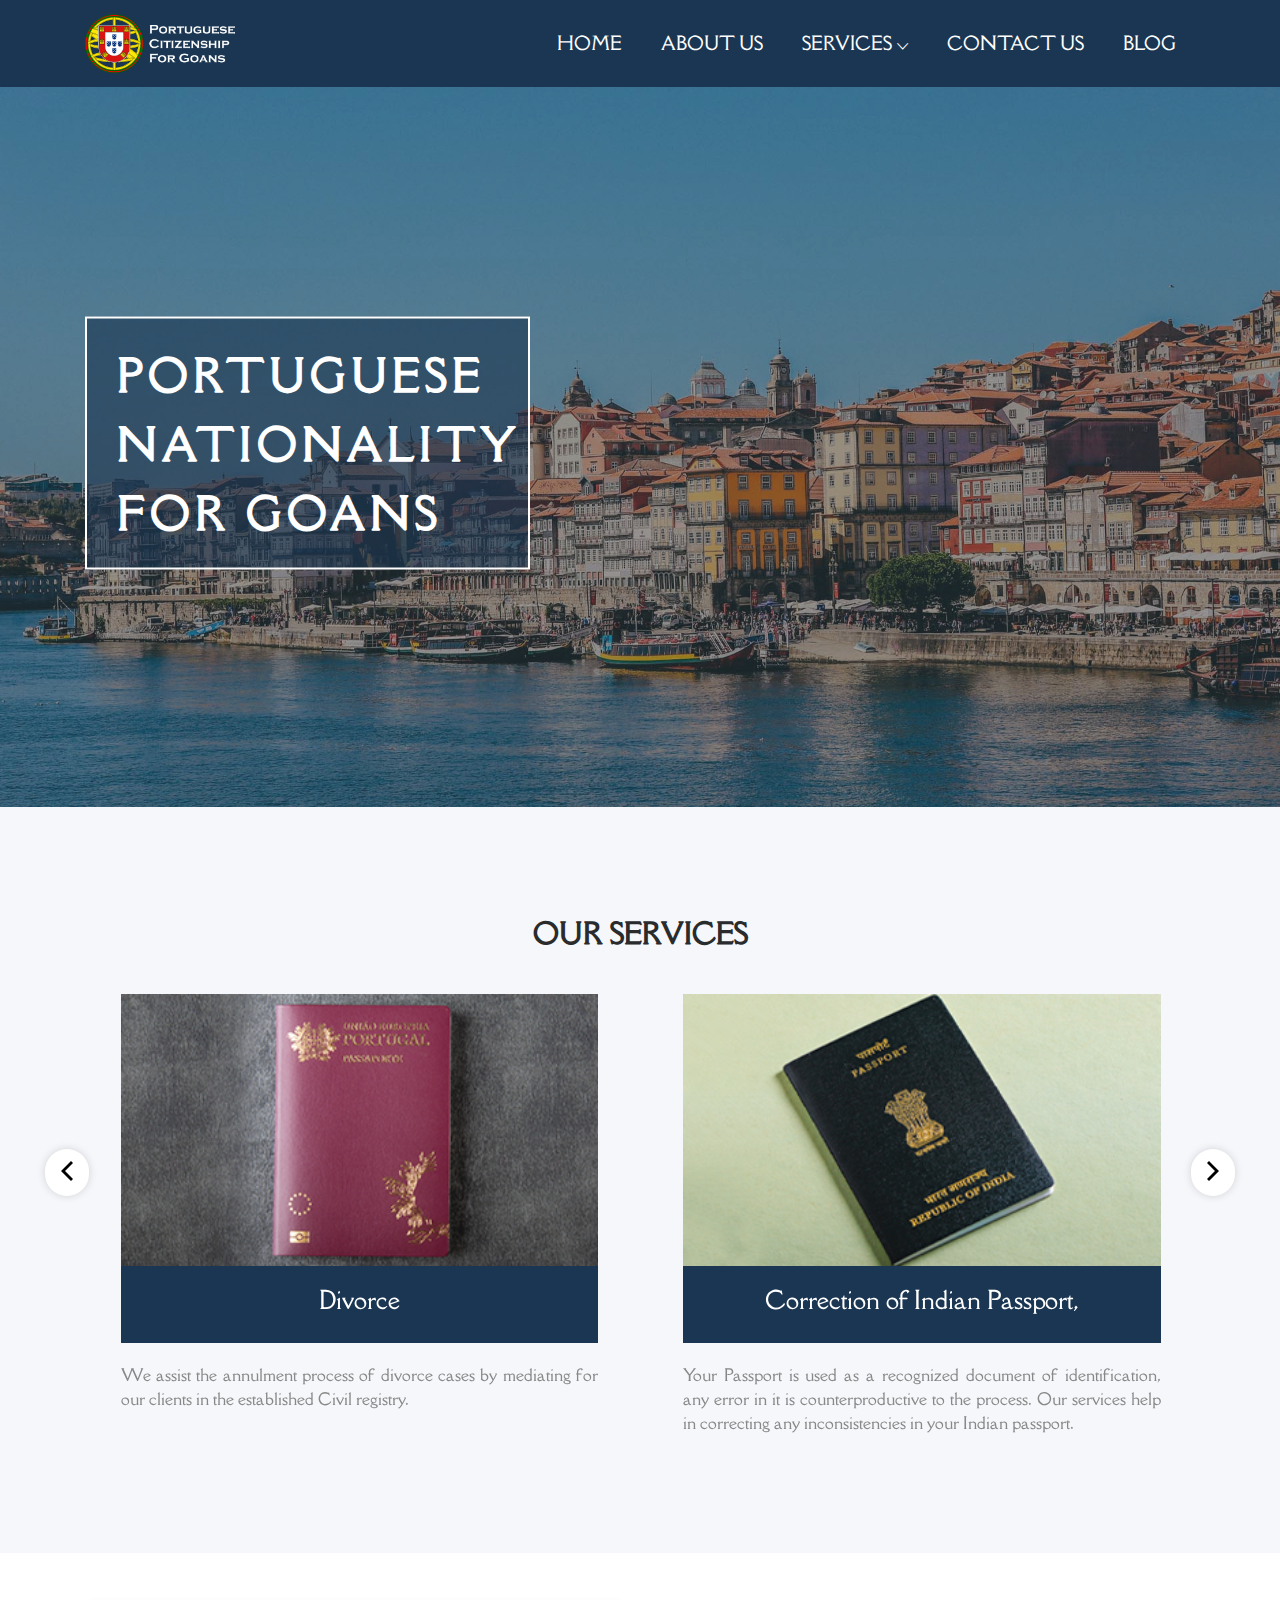
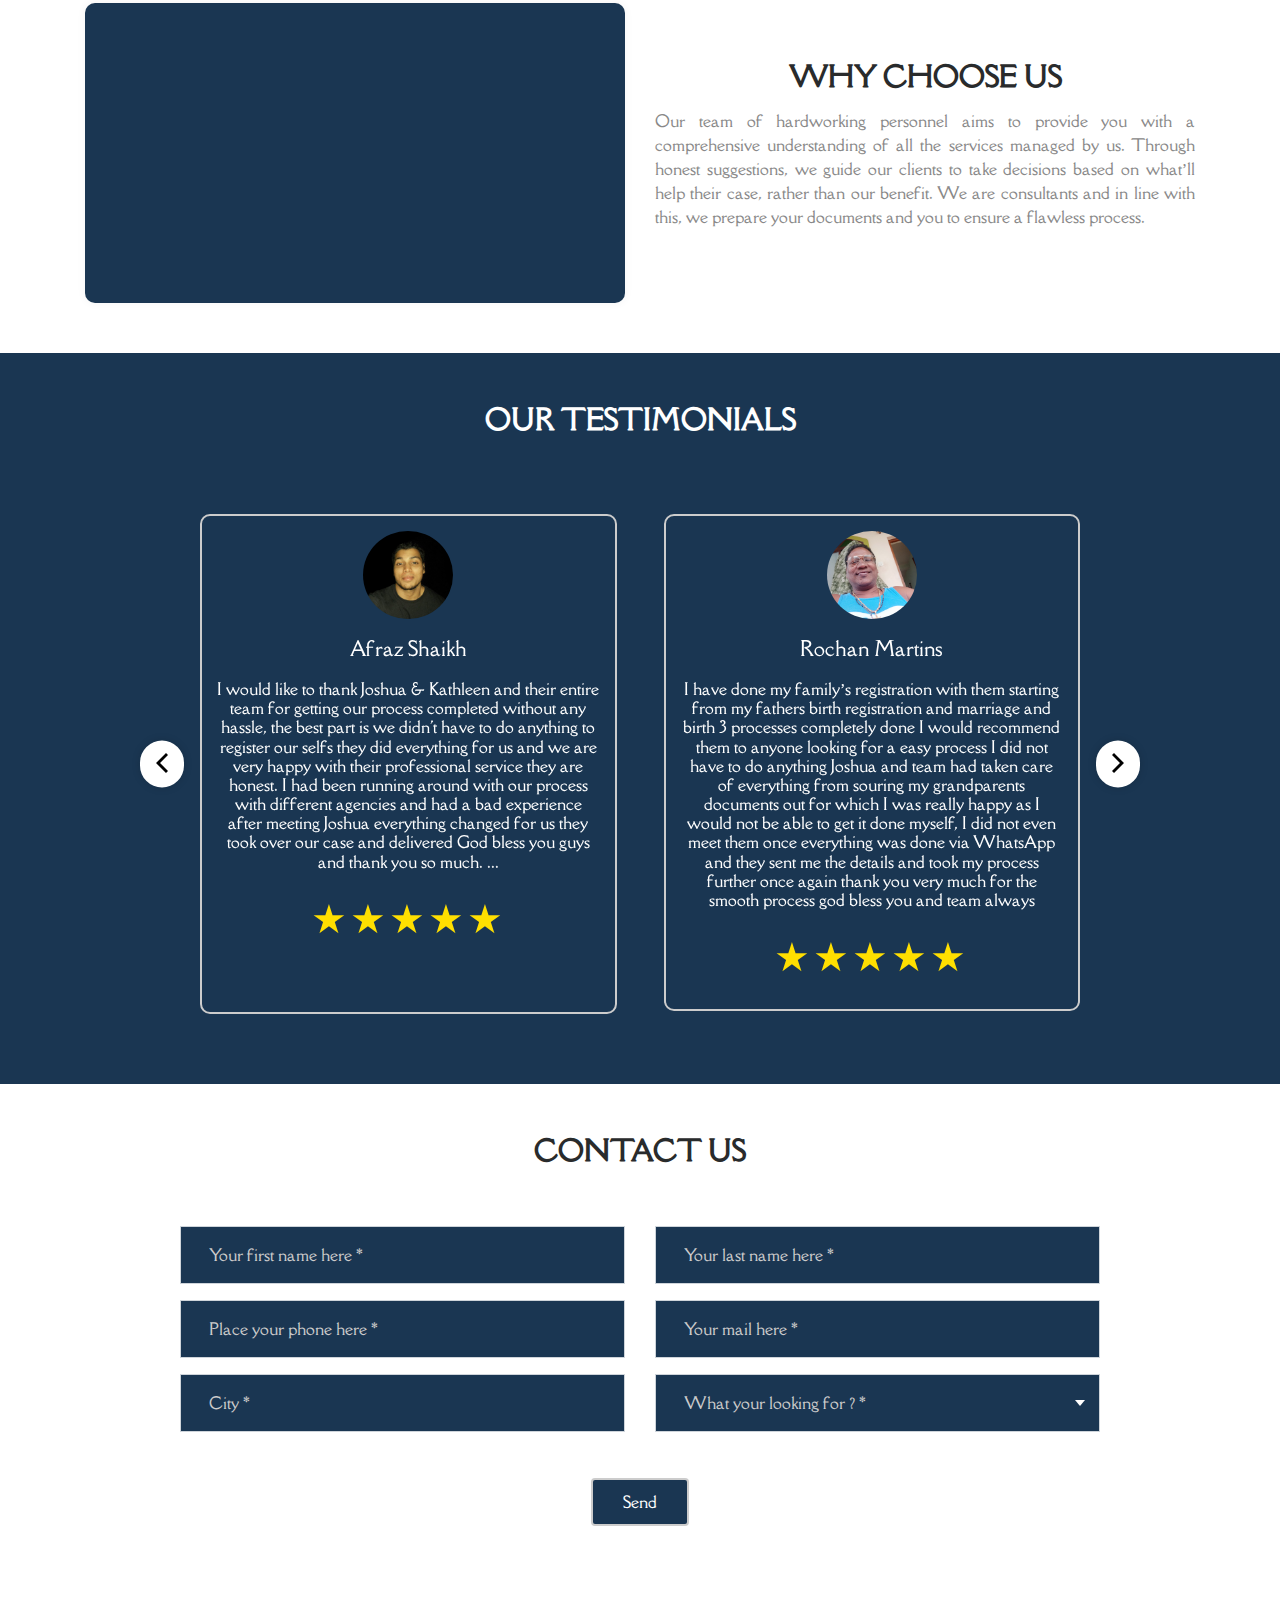
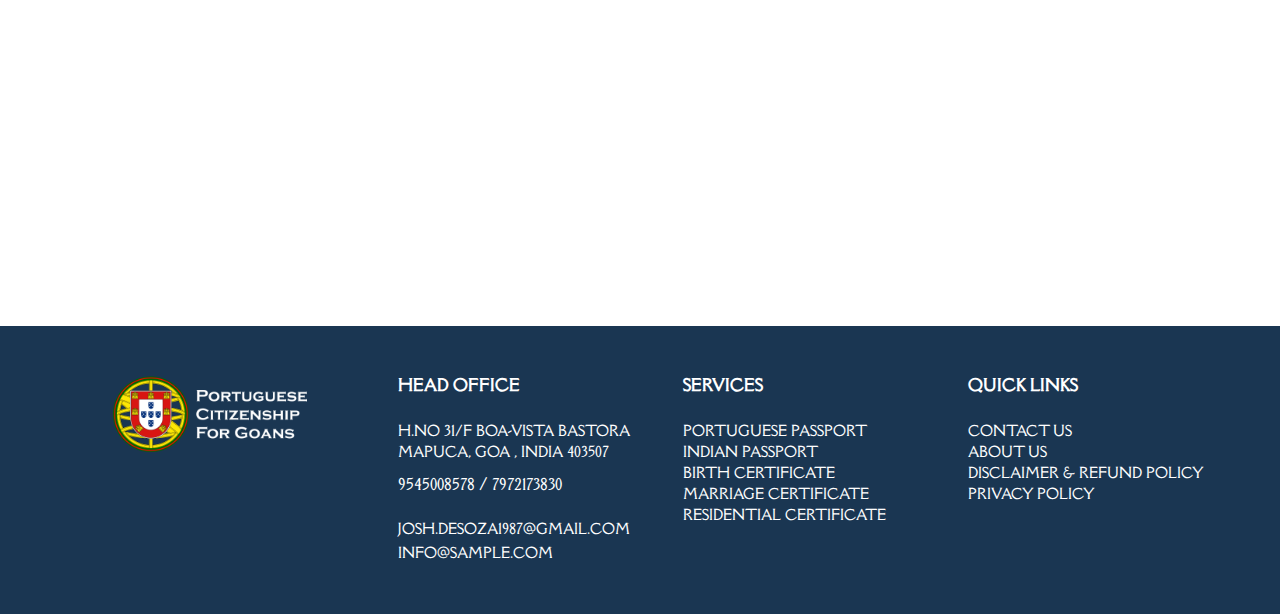
==== commit a974985c: "Add files via upload" ====
--- a/index.html
+++ b/index.html
@@ -171,17 +171,17 @@
                 </div>
             </div>
         	<div class="col-lg-12 col-md-12 col-sm-12 text-center">
-            	<ul class="portfolio_gallery portfolio_style4 carousel_slide2 owl-carousel owl-dots owl-theme " data-margin="15" data-dots="false" data-autoplay="true" data-nav="true" data-loop="true" data-autoplay-timeout="2500">
+            	<ul class="portfolio_gallery portfolio_style4 carousel_slide2 owl-carousel owl-theme nav_top owl-loaded owl-drag" data-margin="15" data-dots="false" data-autoplay="true" data-nav="true" data-loop="true" data-autoplay-timeout="2500">
                     <!-- START PORTFOLIO ITEM -->
                     <li class="portfolio-item" style="padding:20px;">
                         <div style="padding:0px;">
                             <div class="box_icon mb-3">	
                               <img src="images/portuguese-passport.jpg"/>
                               <div style="background: #1a3652;padding:20px 0 20px;">
-                                <h4 class="text-white">Portuguese Citizenship</h4>
-                            </div>
-                            <p style="padding-top:20px; text-align: justify;">Opting for Portuguese citizenship grants you benefits such as not 
-                                requiring a visa while traveling to and from European countries, and also work preferences.</p>
+                                <h4 class="text-white">Divorce
+                                </h4>
+                            </div>
+                            <p style="padding-top:20px; text-align: justify;">We assist the annulment process of divorce cases by mediating for our clients in the established Civil registry.</p>
                             </div>
                          </div>
                         
@@ -193,7 +193,8 @@
                                 <div style="background: #1a3652;padding:20px 0 20px;">
                                 <h4 class="text-white">Correction of Indian Passport,</h4>
                                 </div>
-                                <p style="padding-top:20px; text-align: justify">Don’t get stuck with mistakes on your Indian passport. It’s your identity verification document and is widely used by the government of India. </p>
+                                <p style="padding-top:20px; text-align: justify">Your Passport is used as a recognized document of identification, any error in it is counterproductive to the process. Our services help in correcting any inconsistencies in your Indian passport.
+                                     </p>
                             </div>
                          </div>
                     </li>
@@ -204,7 +205,7 @@
                                 <div style="background: #1a3652;padding:20px 0 20px;">
                                 <h4 class="text-white"> Correction of Birth Certificate</h4>
                                 </div>
-                                <p  style="padding-top:20px;text-align: justify">An error on your birth certificate, such as spelling mistakes of your parent’s names or your own, is carried on to other documents. This results in variations of a single name.</p>
+                                <p  style="padding-top:20px;text-align: justify">Birth and marriage certificates may have errors, we pay specific attention to ensure correct details and content in all your paperwork. All births registered before 1970 have shifted to the Directorate of Archives & Archaeology, Panjim - Goa .</p>
                             </div>
                          </div>
                     </li>
@@ -228,7 +229,7 @@
                                 <div style="background: #1a3652;padding:20px 0 20px;">
                                 <h4 class="text-white">  Assistance with Residential Certificate</h4>
                                 </div>
-                                <p style="padding-top:20px;text-align: justify">By providing residential certificates, citizens declare the tenure of the place of residence and other details that verifies their address. </p>
+                                <p style="padding-top:20px;text-align: justify">Avoid the stressful process of dealing with the respective mamlatdar, municipality, panchayat. Let us source out all your necessary documents.The Residence Certificate is required so as to authenticate the providers address and other important details. </p>
                             </div>
                            
                          </div>
--- a/css/style.css
+++ b/css/style.css
@@ -2331,7 +2331,7 @@
     background: #fff;
     border-radius: 0;
 	position: absolute;
-	top: 46%;
+	top: 50%;
 	-moz-transform: translateY(-50%);
 	-webkittransform: translateY(-50%);
 	transform: translateY(-50%);
@@ -2374,19 +2374,18 @@
 	border-radius: 17px;
 }
 .owl-theme .owl-nav .owl-prev {
-	left: -28px;
+	left: -40px;
 	border-radius: 30px;
 }
 .owl-theme .owl-nav .owl-next {
-	right: -28px;
+	right: -40px;
 	border-radius: 30px;
 }
 .owl-theme.nav_top .owl-nav .owl-prev {
-	right: 50px;
-	left: auto;
+	
 }
 .owl-theme.nav_top .owl-nav [class*="owl-"] {
-	top: -5px;
+	top: 35%;
 	-moz-transform: none;
 	-webkittransform: none;
 	transform: none;
